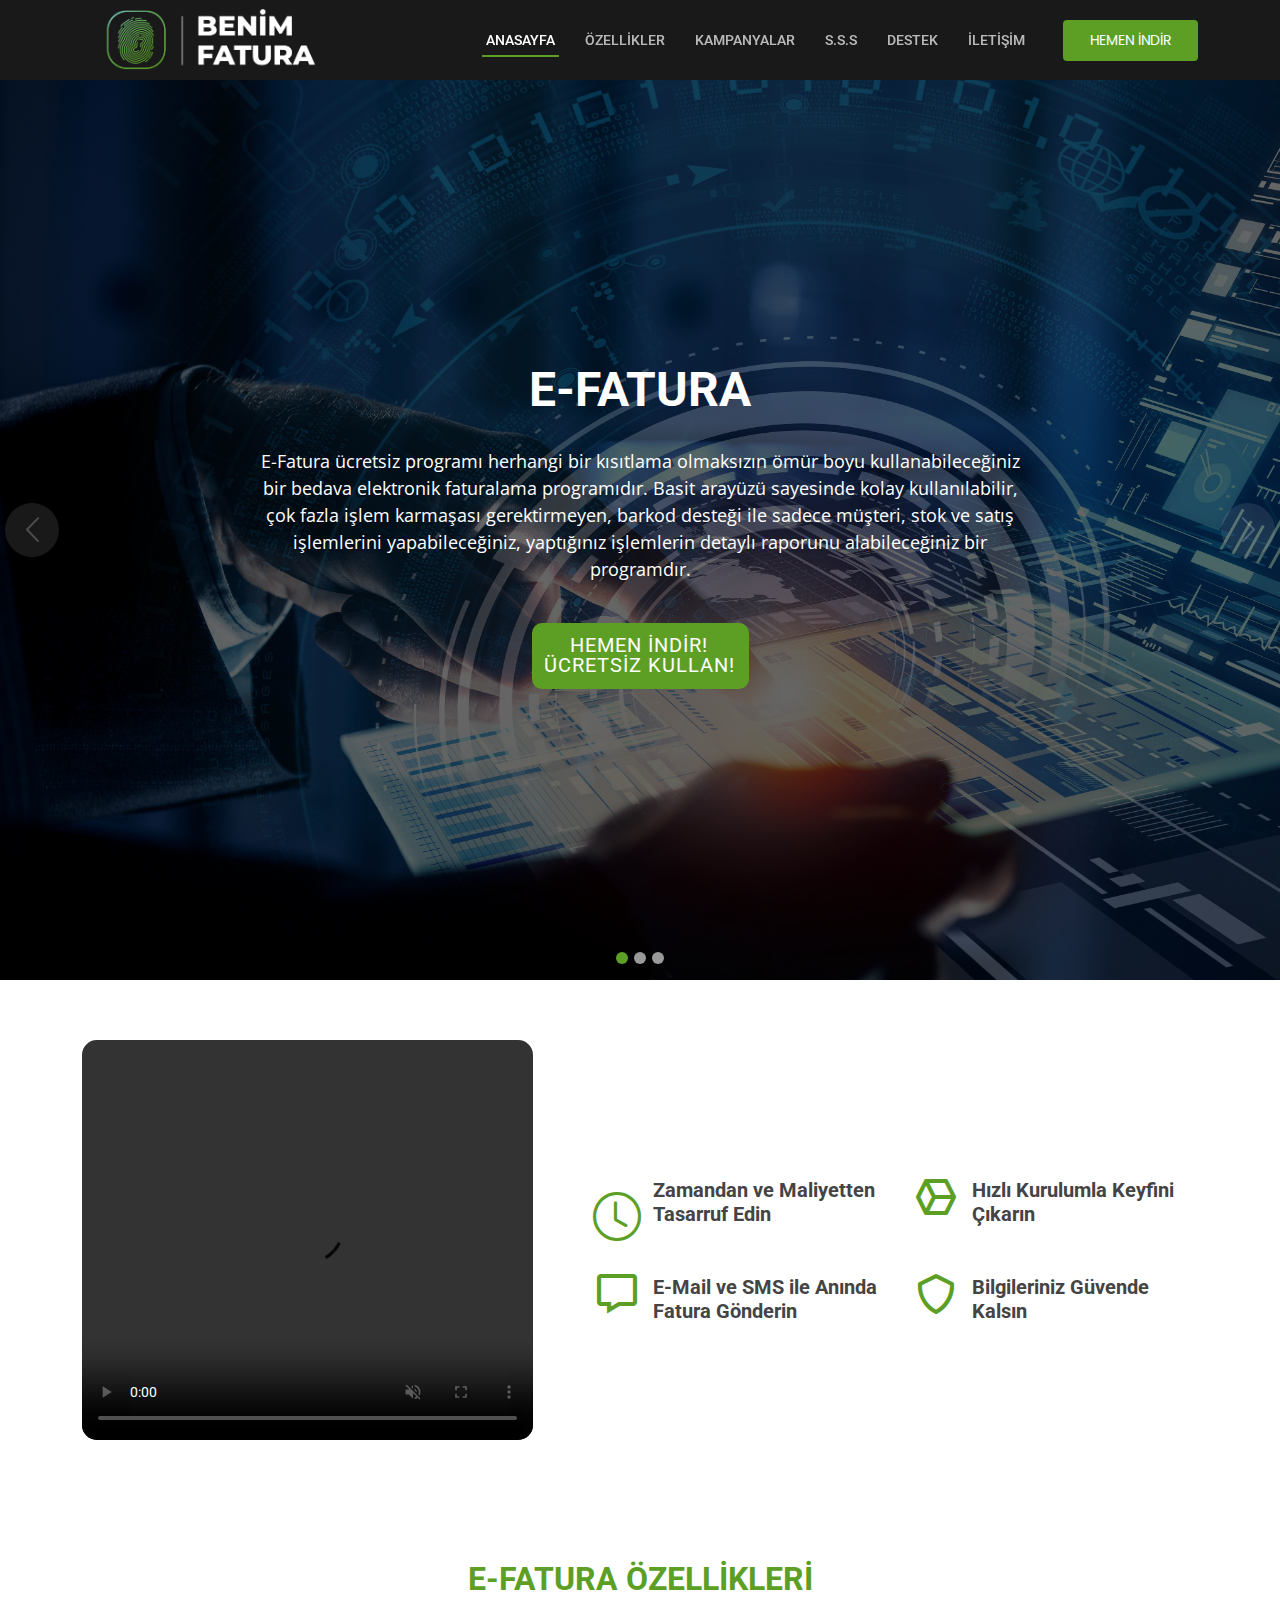
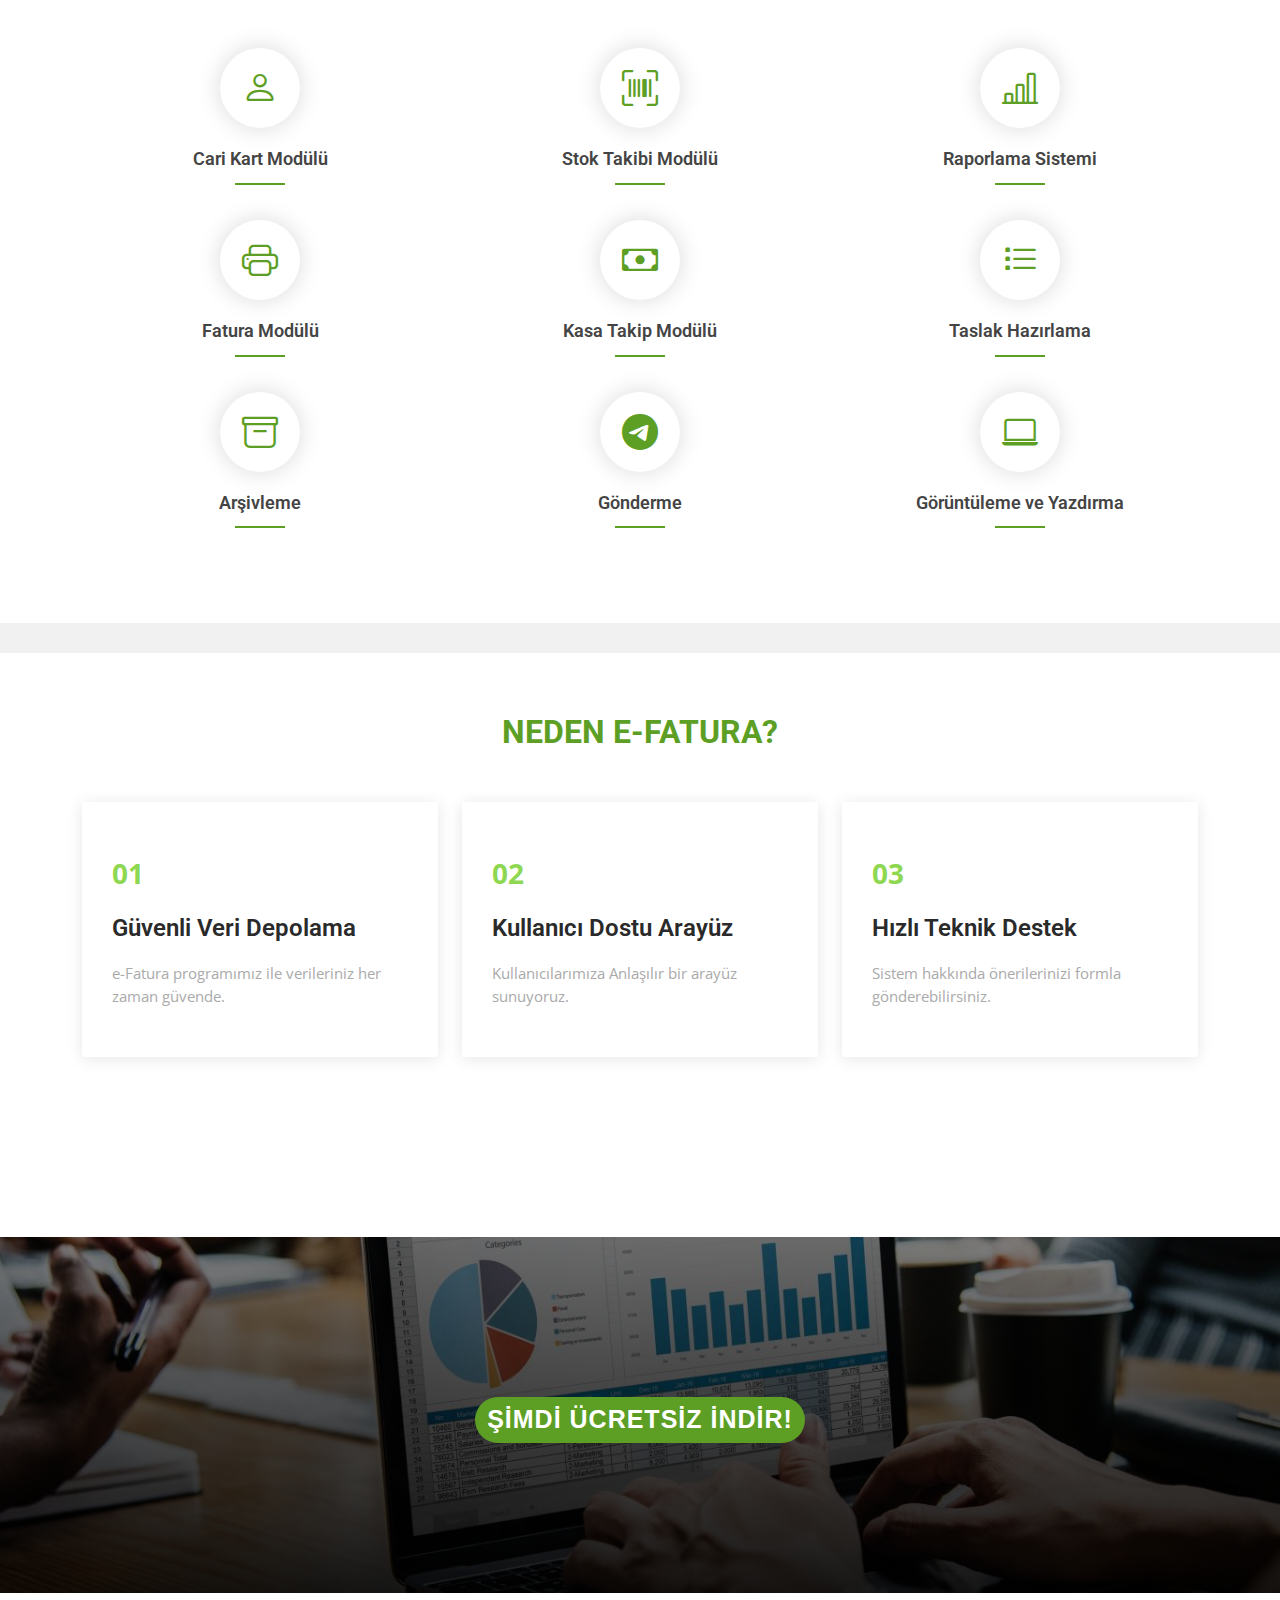
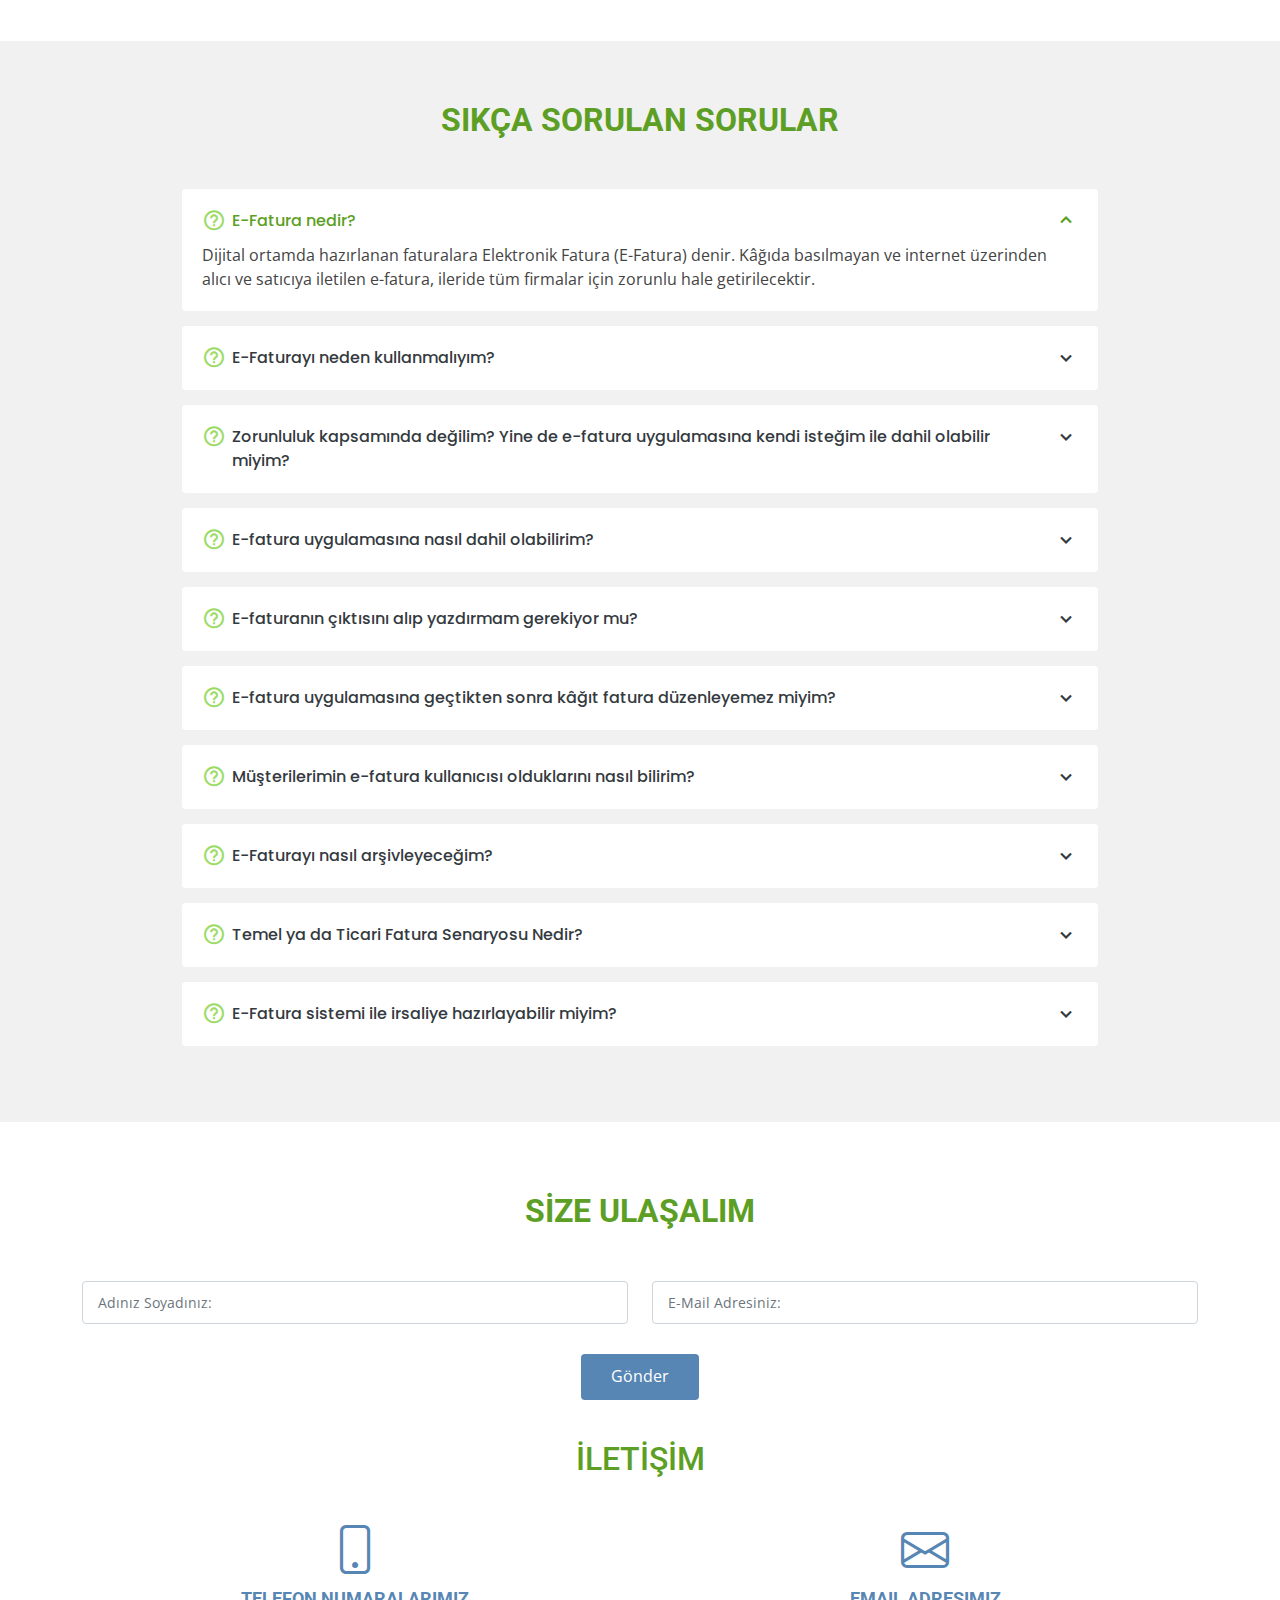
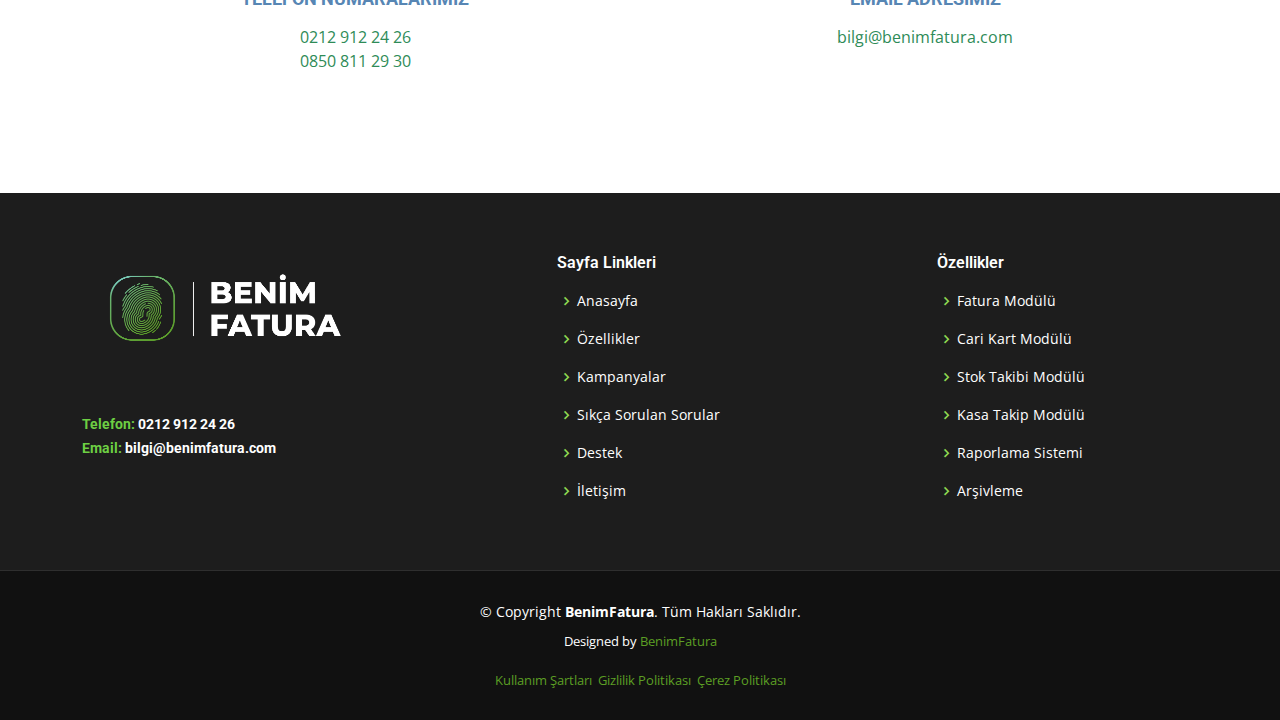
==== index.html @ 48ca240e "load" ====
﻿<!DOCTYPE html>
<html lang="en">

<head>
    <meta charset="utf-8">
    <meta content="width=device-width, initial-scale=1.0" name="viewport">

    <meta name="description" content="e-Fatura, e-Arsiv, e-İrsaliye, e-Defter ücretsiz dijital dönüşümleriyle firmalar tarafından en çok tercih edilen benimfatura.com, firmanızın finansal süreçlerinde hızlı ve güvenli bir teknoloji sunar.">

    <meta name="keywords" content="Dijital Dönüşüm,benim faturam,
          e-Fatura,e-İraliye,ücretsiz efatura,efatura başvuru,
          efatura fiyatları,efatura yazılımı,efaturaya geçiş,efatura sitesi,ücretsiz efatura,
          dijital fatura,efatura özel entegratör,efatura özel entegratör firmalar,efatura müracaat,
          efatura başvuru,ücretsiz earşiv fatura,efaturaya geçiş ücretsiz,ücretsiz earşiv fatura,ücretsiz efatura programı,
          hızlı fatura, faturam, hızlı efatura, efatura, benim fatura, benimfatura, efaturam, benimfatura.com,E-Fatura Portal,E-Fatura SORGULAMA,
          E-Fatura Nasıl kesilir,GİB e-Fatura,E-Arşiv Fatura SORGULAMA,e-serbest meslek makbuzu portal girişi,E-Fatura Başvuru,E-Fatura İptal,
          E-Arşiv Programı ücretsiz,E-Fatura görüntüleme,ücretsiz e-fatura programı indir,E-Fatura kontör yükleme,E-Fatura Kontör Fiyatları,e-fatura kontör yükleme,
          e-fatura kontör fiyatları,E-fatura kontör ne işe yarar">

    <meta name="copyright" content=""> 

    <title>E-Fatura Ücretsiz Dijital Dönüşüm & Benim Fatura </title>

    <link rel="canonical" href="http://benimfatura.com">

    <!-- Favicons -->
    <link href="assets/img/benimfatura1.png" rel="icon">
    <link href="assets/img/benimfatura1.png" rel="apple-touch-icon">

    <!-- Google Fonts -->
    <link href="https://fonts.googleapis.com/css?family=Open+Sans:300,300i,400,400i,600,600i,700,700i|Roboto:300,300i,400,400i,500,500i,600,600i,700,700i|Poppins:300,300i,400,400i,500,500i,600,600i,700,700i" rel="stylesheet">

    <!-- Vendor CSS Files -->
    <link href="assets/vendor/animate.css/animate.min.css" rel="stylesheet">
    <link href="assets/vendor/bootstrap/css/bootstrap.min.css" rel="stylesheet">
    <link href="assets/vendor/bootstrap-icons/bootstrap-icons.css" rel="stylesheet">
    <link href="assets/vendor/boxicons/css/boxicons.min.css" rel="stylesheet">
    <link href="assets/vendor/glightbox/css/glightbox.min.css" rel="stylesheet">
    <link href="assets/vendor/swiper/swiper-bundle.min.css" rel="stylesheet">

    <!-- Template Main CSS File -->
    <link href="assets/css/style.css" rel="stylesheet">
    <!-- Global site tag (gtag.js) - Google Analytics -->
    <script async src="https://www.googletagmanager.com/gtag/js?id=G-849ZVL9E4J"></script>
    <script>
        window.dataLayer = window.dataLayer || [];
        function gtag(){dataLayer.push(arguments);}
        gtag('js', new Date());

        gtag('config', 'G-849ZVL9E4J');
    </script>

</head>

<body>

    <!--Start of Tawk.to Script-->
    <script type="text/javascript">
        var Tawk_API=Tawk_API||{}, Tawk_LoadStart=new Date();
        (function(){
        var s1=document.createElement("script"),s0=document.getElementsByTagName("script")[0];
        s1.async=true;
        s1.src='https://embed.tawk.to/605c5964f7ce18270933c1b6/1f1kbqc2p';
        s1.charset='UTF-8';
        s1.setAttribute('crossorigin','*');
        s0.parentNode.insertBefore(s1,s0);
        })();
    </script>
    <!--End of Tawk.to Script-->
    <!-- ======= Header ======= -->
    <header id="header" class="fixed-top d-flex align-items-center">
        <div class="container d-flex align-items-center justify-content-between">

            <!-- <h1 class="logo"><a href="index.html">E-FATURA</a></h1>
            Uncomment below if you prefer to use an image logo-->
            <a href="index.html" class="logo"><img src="assets/img/benimfatura1.png" alt="" class="img-fluid"></a>

            <nav id="navbar" class="navbar">
                <ul>
                    <li><a class="nav-link scrollto active" href="#hero">Anasayfa</a></li>
                    <!-- <li><a class="nav-link scrollto" href="#about">e-fatura</a></li>
                    -->
                    <li><a class="nav-link scrollto" href="#services">ÖZELLİKLER</a></li>

                    <li><a class="nav-link scrollto" href="kampanya.html">KAMPANYALAR</a></li>
                    <!-- <li><a class="nav-link scrollto " href="#">Kullanıcı Yorumları</a></li>
                    -->
                    <li><a class="nav-link scrollto" href="#faq">S.S.S</a></li>
                    <!--
                    <li><a href="blog.html">Blog</a></li>

                              <li class="dropdown">
                                  <a href="#"><span>Drop Down</span> <i class="bi bi-chevron-down"></i></a>
                                  <ul>
                                      <li><a href="#">Drop Down 1</a></li>
                                      <li class="dropdown">
                                          <a href="#"><span>Deep Drop Down</span> <i class="bi bi-chevron-right"></i></a>
                                          <ul>
                                              <li><a href="#">Deep Drop Down 1</a></li>
                                              <li><a href="#">Deep Drop Down 2</a></li>
                                              <li><a href="#">Deep Drop Down 3</a></li>
                                              <li><a href="#">Deep Drop Down 4</a></li>
                                              <li><a href="#">Deep Drop Down 5</a></li>
                                          </ul>
                                      </li>
                                      <li><a href="#">Drop Down 2</a></li>
                                      <li><a href="#">Drop Down 3</a></li>
                                      <li><a href="#">Drop Down 4</a></li>
                                  </ul>
                                  -->
                    <li><a class="nav-link scrollto" href="iletisim_destek.html">DESTEK</a></li>
                    <li><a class="nav-link scrollto" href="program_iletisim.html">İLETİŞİM</a></li>

                    <li><a class="getstarted scrollto" href="#cta">Hemen İndİr</a></li>
                </ul>
                <i class="bi bi-list mobile-nav-toggle"></i>
            </nav><!-- .navbar -->

        </div>
    </header><!-- End Header -->
    <!-- ======= Hero Section ======= -->
    <section id="hero">
        <div class="hero-container">
            <div id="heroCarousel" data-bs-interval="5000" class="carousel slide carousel-fade" data-bs-ride="carousel">

                <ol class="carousel-indicators" id="hero-carousel-indicators"></ol>

                <div class="carousel-inner" role="listbox">

                    <!-- Slide 1 -->
                    <div class="carousel-item active" style="background: url(assets/img/slide/slide_3.jpg);background-size:cover;">
                        <div class="carousel-container">

                            <div class="carousel-content">

                                <h2 class="animate__animated animate__fadeInDown">E-FATURA</h2>
                                <p class="animate__animated animate__fadeInUp">E-Fatura ücretsiz programı herhangi bir kısıtlama olmaksızın ömür boyu kullanabileceğiniz bir bedava elektronik faturalama programıdır. Basit arayüzü sayesinde kolay kullanılabilir, çok fazla işlem karmaşası gerektirmeyen, barkod desteği ile sadece müşteri, stok ve satış işlemlerini yapabileceğiniz, yaptığınız işlemlerin detaylı raporunu alabileceğiniz bir programdır.</p>
                                <div>
                                    <a href="#cta" class="btn-get-started animate__animated animate__fadeInUp scrollto">HEMEN İNDİR! <br>ÜCRETSİZ KULLAN!</a>
                                </div>
                            </div>

                        </div>
                    </div>

                    <!-- Slide 2 -->

                    <div class="carousel-item" style="background: url(assets/img/slide/slide_2.jpg);background-size:cover;">
                        <div class="carousel-container">

                            <div class="carousel-content">

                                <h2 class="animate__animated animate__fadeInDown">Tamamen Ücretsiz ve Hızlı Kurulum</h2>
                                <p class="animate__animated animate__fadeInUp">Anlaşılır kolay kullanılan barkod desteği ile müşteri, stok satış ve fatura işlemlerini yapabileceğiniz, yaptığınız işlemlerin detaylı raporunu alabileceğiniz program mı arıyorsunuz? Tek yapmanız gereken programı indirmek!</p>


                                <div>

                                    <a href="#cta" class="btn-get-started animate__animated animate__fadeInUp scrollto">ŞİMDİ ÜCRETSİZ İNDİR!</a>

                                </div>
                            </div>

                        </div>
                    </div>

                    <!-- Slide 3 -->

                    <div class="carousel-item" style="background: url(assets/img/slide/Untit.jpg);background-size:cover;">
                        <div class="carousel-container">

                            <div class="carousel-content">
                                <h2 class="animate__animated animate__fadeInDown">E-Fatura ile Artık Her Şey Daha Kolay</h2>
                                <p class="animate__animated animate__fadeInUp">Hiçbir ücret, kurulum ya da personel eğitimine gerek duymadan anında E-Fatura dünyasının avantajlarıyla tanışın. Ön muhasebe işlemlerinizi sadeleştirin, kolaylaştırın ve hızlandırın.</p>
                                <div>

                                    <a href="#cta" class="btn-get-started animate__animated animate__fadeInUp scrollto">ŞİMDİ ÜCRETSİZ İNDİR!</a>

                                </div>
                            </div>
                        </div>

                    </div>

                </div>



                <a class="carousel-control-prev" href="#heroCarousel" role="button" data-bs-slide="prev">
                    <span class="carousel-control-prev-icon bi bi-chevron-left" aria-hidden="true"></span>
                </a>

                <a class="carousel-control-next" href="#heroCarousel" role="button" data-bs-slide="next">
                    <span class="carousel-control-next-icon bi bi-chevron-right" aria-hidden="true"></span>
                </a>

            </div>
        </div>

    </section><!-- End Hero -->

    <main id="main">

        <!-- ======= About Section ======= -->
        <section id="about" class="about">
            <div class="container">

                <div class="row no-gutters">
                    <div class="image col-xl-5 d-flex align-items-stretch justify-content-center justify-content-lg-start">
                        <div class="video-title" style="border-radius: 15px;">
                            <video src="assets/img/f-HD720p.mov" width="100%" height="100%" controls autoplay playsinline muted style="pointer-events:auto;border-radius: 15px;" loop></video>
                        </div>

                    </div>

                    <div class="col-xl-7 ps-0 ps-lg-5 pe-lg-1 d-flex align-items-stretch">

                        <div class="content d-flex flex-column justify-content-center">
                            <!--
                                <h3>e-Fatura Geçiş Zorunluluğu - 2023!</h3>
                                <p style="text-align:justify">
                                    Gelir İdaresi Başkanlığı tarafından yönetilen e-fatura uygulamasında amaç tek format ve standarda göre satıcı ve alıcı arasında güvenli, zaman ve maliyet tasarrufu sağlayan bir sistem oluşturmaktır. Bu nedenle Maliye Bakanlığı Gelir İdaresi Başkanlığı (GİB) tarafından, Vergi Usul Kanunu (VUK) Genel Tebliğleri ile E-fatura uygulamasına ait usul ve esas, standart ve düzenlemeler yapmıştır. E-fatura ile ilgili tebliğ ve diğer dokümanları aşağıda bulunan alandan inceleyebilirsiniz.
                                </p>
                            <br />
                                <p style="text-align:justify">
                                    e-Faturayı İşin Profesyoneline Bırakın, Siz Keyfinize Bakın
                                    Ücretsiz e-Faturaya Geçiş Uygulamamızla e-Faturaya Geçiş Yapın, Faturalarınızı Hızlı ve Kolayca Anında Gönderin.
                                    </p>-->
                            <div class="row">
                                <div class="col-md-6 icon-box">
                                    <i class="bi-clock"></i>
                                    <h4>Zamandan ve Maliyetten Tasarruf Edin</h4>
                                    <!--
                                    <p>Consequuntur sunt aut quasi enim aliquam quae harum pariatur laboris nisi ut aliquip</p>
                                    -->
                                </div>
                                <div class="col-md-6 icon-box">
                                    <i class="bx bx-cube-alt"></i>
                                    <h4>Hızlı Kurulumla Keyfini Çıkarın</h4>
                                    <!--
                                    <p>Excepteur sint occaecat cupidatat non proident, sunt in culpa qui officia deserunt</p>
                                    -->
                                </div>
                                <div class="col-md-6 icon-box">
                                    <i class="bx bx-message"></i>
                                    <h4>E-Mail ve SMS ile Anında Fatura Gönderin</h4>
                                    <!--
                                    <p>Aut suscipit aut cum nemo deleniti aut omnis. Doloribus ut maiores omnis facere</p>
                                    -->
                                </div>
                                <div class="col-md-6 icon-box">
                                    <i class="bx bx-shield"></i>
                                    <h4>Bilgileriniz Güvende Kalsın</h4>
                                    <!--
                                    <p>Expedita veritatis consequuntur nihil tempore laudantium vitae denat pacta</p>
                                    -->
                                </div>
                            </div>
                        </div><!-- End .content-->
                    </div>
                </div>

            </div>
        </section><!-- End About Section -->
        <!-- ======= Services Section ======= -->
        <section id="services" class="services">
            <div class="container">

                <div class="section-title">
                    <h2>E-FATURA ÖZELLİKLERİ</h2>
                    <!--
                       <p>e-Fatura ücretsiz programı herhangi bir kısıtlama olmaksızın ömür boyu kullanabileceğiniz bir bedava elektronik faturalama programıdır. Basit arayüzü sayesinde kolay kullanılabilir, çok fazla işlem karmaşası gerektirmeyen, barkod desteği ile sadece müşteri, stok ve satış işlemlerini yapabileceğiniz, yaptığınız işlemlerin detaylı raporunu alabileceğiniz bir programdır.</p>
                    -->
                </div>


                <div class="row">
                    <div class="col-lg-4 col-md-6 icon-box">
                        <div class="icon"><a href="#exampleModal"><i class="bi bi-person" data-bs-toggle="modal" data-bs-target="#exampleModal"></i></a></div>
                        <h4 class="title"><a href="#exampleModal" data-bs-toggle="modal" data-bs-target="#exampleModal">Cari Kart Modülü</a></h4>
                        <!-- Modal -->
                        <div class="modal fade" id="exampleModal" tabindex="-1" aria-labelledby="exampleModalLabel" aria-hidden="true">
                            <div class="modal-dialog">
                                <div class="modal-content">
                                    <div class="modal-header">
                                        <h5 class="modal-title" id="exampleModalLabel" ; style="color:#5786b4">Cari Kart Modülü</h5>
                                        <button type="button" class="btn-close" data-bs-dismiss="modal" ; style="background-color:#5786b4" aria-label="Close"></button>
                                    </div>
                                    <div class="modal-body" style="text-align:left; color:black">
                                        <span style="color:#5786b4">&#9658;</span> Cari Hesap kartı tanımlama
                                        <br />
                                        <span style="color:#5786b4">&#9658;</span> Grup tanımlama
                                        <br />
                                        <span style="color:#5786b4">&#9658;</span> Cariye Stoklu-Stoksuz Satış
                                        <br />
                                        <span style="color:#5786b4">&#9658;</span> Cariye Kasa'dan ödeme ve tahsilat Yapabilme
                                        <br />
                                        <span style="color:#5786b4">&#9658;</span> Cariyi borçlandırma ve alacaklandırma işlemleri
                                        <br />
                                        <span style="color:#5786b4">&#9658;</span> Tahsilat ve ödeme makbuzu kesme
                                        <br />
                                        <span style="color:#5786b4">&#9658;</span> Cari Hesap ekstresi
                                    </div>
                                    <div class="modal-footer">
                                        <button type="button" class="btn btn-secondary" data-bs-dismiss="modal" ; style="background-color:#5786b4">Kapat</button>
                                        <!--
                                        <button type="button" class="btn btn-primary">Save changes</button>
                                            -->
                                    </div>
                                </div>
                            </div>
                        </div>


                        <!-- <p class="description">Voluptatum deleniti atque corrupti quos dolores et quas molestias excepturi sint occaecati cupiditate non provident</p>-->
                    </div>
                    <div class="col-lg-4 col-md-6 icon-box">
                        <div class="icon"><a href="#exampleModal2"><i class="bi bi-upc-scan" data-bs-toggle="modal" data-bs-target="#exampleModal2"></i></a></div>
                        <h4 class="title"><a href="#exampleModal2" data-bs-toggle="modal" data-bs-target="#exampleModal2">Stok Takibi Modülü</a></h4>

                        <!-- Modal -->
                        <div class="modal fade" id="exampleModal2" tabindex="-1" aria-labelledby="exampleModalLabel" aria-hidden="true">
                            <div class="modal-dialog">
                                <div class="modal-content">
                                    <div class="modal-header">
                                        <h5 class="modal-title" id="exampleModalLabel" ; style="color:#5786b4">Stok Takibi Modülü</h5>
                                        <button type="button" class="btn-close" data-bs-dismiss="modal" ; style="background-color:#5786b4" aria-label="Close"></button>
                                    </div>
                                    <div class="modal-body" style="text-align:left; color:black">
                                        <span style="color:#5786b4">&#9658;</span> Stok Takibi Modülü
                                        <br />
                                        <span style="color:#5786b4">&#9658;</span> Sınısız Depo Tanımlama
                                        <br />
                                        <span style="color:#5786b4">&#9658;</span> Sınırsız Stok Kartı Tanımlama
                                        <br />
                                        <span style="color:#5786b4">&#9658;</span> Barkodsuz Ürünler için Otomatik Barkod Tanımlama
                                        <br />
                                        <span style="color:#5786b4">&#9658;</span> Gramajlı Ürünler için Otomatik Barkod Tanımlama
                                        <br />
                                        <span style="color:#5786b4">&#9658;</span> Stok Grubu ve Birimi Tanımlama
                                        <br />
                                        <span style="color:#5786b4">&#9658;</span> Stok Kartlarına Resim Yükleme
                                        <br />
                                        <span style="color:#5786b4">&#9658;</span> Toplu Stok Raporu ve Stok Hareketleri Raporunu Alabilme
                                        <br />
                                        <span style="color:#5786b4">&#9658;</span> Depo Hareketleri Raporunu Alabilme
                                        <br />
                                        <span style="color:#5786b4">&#9658;</span> Barkod Etiketi Basma (Tekli veya Toplu)
                                        <br />
                                        <span style="color:#5786b4">&#9658;</span> Depolar Arası Virman
                                    </div>
                                    <div class="modal-footer">
                                        <button type="button" class="btn btn-secondary" data-bs-dismiss="modal" ; style="background-color:#5786b4">Kapat</button>
                                        <!--
                                        <button type="button" class="btn btn-primary">Save changes</button>
                                            -->
                                    </div>
                                </div>
                            </div>
                        </div>


                        <!-- <p class="description">Voluptatum deleniti atque corrupti quos dolores et quas molestias excepturi sint occaecati cupiditate non provident</p>-->
                    </div>
                    <div class="col-lg-4 col-md-6 icon-box">
                        <div class="icon"><a href="#exampleModal3"><i class="bi bi-bar-chart-line" data-bs-toggle="modal" data-bs-target="#exampleModal3"></i></a></div>
                        <h4 class="title"><a href="#exampleModal3" data-bs-toggle="modal" data-bs-target="#exampleModal3">Raporlama Sistemi</a></h4>

                        <!-- Modal -->
                        <div class="modal fade" id="exampleModal3" tabindex="-1" aria-labelledby="exampleModalLabel" aria-hidden="true">
                            <div class="modal-dialog">
                                <div class="modal-content">
                                    <div class="modal-header">
                                        <h5 class="modal-title" id="exampleModalLabel" ; style="color:#5786b4">Raporlama Sistemi</h5>
                                        <button type="button" class="btn-close" data-bs-dismiss="modal" ; style="background-color:#5786b4" aria-label="Close"></button>
                                    </div>
                                    <div class="modal-body" style="text-align:left; color:black">
                                        <span style="color:#5786b4">&#9658;</span> Cari Kartlara Ait Hesap ekstresi
                                        <br />
                                        <span style="color:#5786b4">&#9658;</span> Toplu Cari Raporu vb.
                                        <br />
                                        <span style="color:#5786b4">&#9658;</span> Stok Depo Hareketleri
                                        <br />
                                        <span style="color:#5786b4">&#9658;</span> Stok Listeleri Raporu vb.
                                        <br />
                                        <span style="color:#5786b4">&#9658;</span> Satış Raporu ve Satış Grafiği
                                        <br />
                                        <span style="color:#5786b4">&#9658;</span> Kasa Hareketleri Raporu
                                        <br />
                                        <span style="color:#5786b4">&#9658;</span> Banka Hareketleri Raporu
                                        <br />
                                        <span style="color:#5786b4">&#9658;</span> Çek/Senet Raporu
                                        <br />
                                        <span style="color:#5786b4">&#9658;</span> Kar-Zarar Analizi
                                        <br />
                                        <span style="color:#5786b4">&#9658;</span> Gün Sonu Raporu
                                    </div>
                                    <div class="modal-footer">
                                        <button type="button" class="btn btn-secondary" data-bs-dismiss="modal" ; style="background-color:#5786b4">Kapat</button>
                                        <!--
                                        <button type="button" class="btn btn-primary">Save changes</button>
                                            -->
                                    </div>
                                </div>
                            </div>
                        </div>




                        <!-- <p class="description">Voluptatum deleniti atque corrupti quos dolores et quas molestias excepturi sint occaecati cupiditate non provident</p>-->
                    </div>
                    <div class="col-lg-4 col-md-6 icon-box">
                        <div class="icon"><a href="#exampleModal4"><i class="bi bi-printer" data-bs-toggle="modal" data-bs-target="#exampleModal4"></i></a></div>
                        <h4 class="title"><a href="#exampleModal4" data-bs-toggle="modal" data-bs-target="#exampleModal4">Fatura Modülü</a></h4>

                        <!-- Modal -->
                        <div class="modal fade" id="exampleModal4" tabindex="-1" aria-labelledby="exampleModalLabel" aria-hidden="true">
                            <div class="modal-dialog">
                                <div class="modal-content">
                                    <div class="modal-header">
                                        <h5 class="modal-title" id="exampleModalLabel" ; style="color:#5786b4">Fatura Modülü</h5>
                                        <button type="button" class="btn-close" data-bs-dismiss="modal" ; style="background-color:#5786b4" aria-label="Close"></button>
                                    </div>
                                    <div class="modal-body" style="text-align:left; color:black">
                                        <span style="color:#5786b4">&#9658;</span> Alış, Satış ve İade Faturası Düzenleme
                                        <br />
                                        <span style="color:#5786b4">&#9658;</span> Hızlı Parekende Satışı Yapabilme
                                        <br />
                                        <span style="color:#5786b4">&#9658;</span> Standart ve Gramajlı Ürün Barkod Desteği
                                        <br />
                                        <span style="color:#5786b4">&#9658;</span> İrsaliyeyi Fatura Dönüştürme
                                        <br />
                                        <span style="color:#5786b4">&#9658;</span> Fatura Makbuz Basımı
                                        <br />
                                        <span style="color:#5786b4">&#9658;</span> Detaylı Alış, Satış ve İade Faturası Raporlama
                                    </div>
                                    <div class="modal-footer">
                                        <button type="button" class="btn btn-secondary" data-bs-dismiss="modal" ; style="background-color:#5786b4">Kapat</button>
                                        <!--
                                        <button type="button" class="btn btn-primary">Save changes</button>
                                            -->
                                    </div>
                                </div>
                            </div>
                        </div>


                        <!-- <p class="description">Voluptatum deleniti atque corrupti quos dolores et quas molestias excepturi sint occaecati cupiditate non provident</p>-->
                    </div>
                    <div class="col-lg-4 col-md-6 icon-box">
                        <div class="icon"> <a href="#exampleModal5"> <i class="bi bi-cash" data-bs-toggle="modal" data-bs-target="#exampleModal5"></i></a></div>
                        <h4 class="title"><a href="#exampleModal5" data-bs-toggle="modal" data-bs-target="#exampleModal5">Kasa Takip Modülü</a></h4>

                        <!-- Modal -->
                        <div class="modal fade" id="exampleModal5" tabindex="-1" aria-labelledby="exampleModalLabel" aria-hidden="true">
                            <div class="modal-dialog">
                                <div class="modal-content">
                                    <div class="modal-header">
                                        <h5 class="modal-title" id="exampleModalLabel" ; style="color:#5786b4">Kasa Takip Modülü</h5>
                                        <button type="button" class="btn-close" data-bs-dismiss="modal" ; style="background-color:#5786b4" aria-label="Close"></button>
                                    </div>
                                    <div class="modal-body" style="text-align:left; color:black">

                                        <span style="color:#5786b4">&#9658;</span> Kasadan Ödeme ve Tahsilat İşlemleri
                                        <br />
                                        <span style="color:#5786b4">&#9658;</span> Kasadaki Kalan Bakiyeyi Görme
                                        <br />
                                        <span style="color:#5786b4">&#9658;</span> Kasa'dan Banka'ya Virman Yapabilme
                                        <br />
                                        <span style="color:#5786b4">&#9658;</span> İki Tarih Arası Detaylı Raporlama
                                    </div>
                                    <div class="modal-footer">
                                        <button type="button" class="btn btn-secondary" data-bs-dismiss="modal" ; style="background-color:#5786b4">Kapat</button>
                                        <!--
                                        <button type="button" class="btn btn-primary">Save changes</button>
                                            -->
                                    </div>
                                </div>
                            </div>
                        </div>


                        <!-- <p class="description">Voluptatum deleniti atque corrupti quos dolores et quas molestias excepturi sint occaecati cupiditate non provident</p>-->
                    </div>
                    <div class="col-lg-4 col-md-6 icon-box">
                        <div class="icon"><a href="#exampleModal6"><i class="bi bi-list-task" data-bs-toggle="modal" data-bs-target="#exampleModal6"></i></a></div>
                        <h4 class="title"><a href="#exampleModal6" data-bs-toggle="modal" data-bs-target="#exampleModal6">Taslak Hazırlama</a></h4>

                        <!-- Modal -->
                        <div class="modal fade" id="exampleModal6" tabindex="-1" aria-labelledby="exampleModalLabel" aria-hidden="true">
                            <div class="modal-dialog">
                                <div class="modal-content">
                                    <div class="modal-header">
                                        <h5 class="modal-title" id="exampleModalLabel" ; style="color:#5786b4">Taslak Hazırlama</h5>
                                        <button type="button" class="btn-close" data-bs-dismiss="modal" ; style="background-color:#5786b4" aria-label="Close"></button>
                                    </div>
                                    <div class="modal-body" style="text-align:left; color:black">

                                        <span style="color:#5786b4">&#9658;</span> Tıpkı mail'lerde olduğu gibi taslak olarak hazırlayabilirsiniz.
                                    </div>
                                    <div class="modal-footer">
                                        <button type="button" class="btn btn-secondary" data-bs-dismiss="modal" ; style="background-color:#5786b4">Kapat</button>
                                        <!--
                                        <button type="button" class="btn btn-primary">Save changes</button>
                                            -->
                                    </div>
                                </div>
                            </div>
                        </div>


                        <!-- <p class="description">Voluptatum deleniti atque corrupti quos dolores et quas molestias excepturi sint occaecati cupiditate non provident</p>-->
                    </div>
                    <div class="col-lg-4 col-md-6 icon-box">
                        <div class="icon"><a href="#exampleModal7"><i class="bi bi-archive" data-bs-toggle="modal" data-bs-target="#exampleModal7"></i></a></div>
                        <h4 class="title"><a href="#exampleModal7" data-bs-toggle="modal" data-bs-target="#exampleModal7">Arşivleme</a></h4>

                        <!-- Modal -->
                        <div class="modal fade" id="exampleModal7" tabindex="-1" aria-labelledby="exampleModalLabel" aria-hidden="true">
                            <div class="modal-dialog">
                                <div class="modal-content">
                                    <div class="modal-header">
                                        <h5 class="modal-title" id="exampleModalLabel" ; style="color:#5786b4">Arşivleme</h5>
                                        <button type="button" class="btn-close" data-bs-dismiss="modal" ; style="background-color:#5786b4" aria-label="Close"></button>
                                    </div>
                                    <div class="modal-body" style="text-align:left; color:black">

                                        <span style="color:#5786b4">&#9658;</span> Minimum 10 yıl boyunca güvenli bir şekilde arşivleyebilirsiniz.
                                    </div>
                                    <div class="modal-footer">
                                        <button type="button" class="btn btn-secondary" data-bs-dismiss="modal" ; style="background-color:#5786b4">Kapat</button>
                                        <!--
                                        <button type="button" class="btn btn-primary">Save changes</button>
                                            -->
                                    </div>
                                </div>
                            </div>
                        </div>


                        <!-- <p class="description">Voluptatum deleniti atque corrupti quos dolores et quas molestias excepturi sint occaecati cupiditate non provident</p>-->
                    </div>
                    <div class="col-lg-4 col-md-6 icon-box">
                        <div class="icon"><a href="#exampleModal8"><i class="bi bi-telegram" data-bs-toggle="modal" data-bs-target="#exampleModal8"></i></a></div>
                        <h4 class="title"><a href="#exampleModal8" data-bs-toggle="modal" data-bs-target="#exampleModal8">Gönderme</a></h4>

                        <!-- Modal -->
                        <div class="modal fade" id="exampleModal8" tabindex="-1" aria-labelledby="exampleModalLabel" aria-hidden="true">
                            <div class="modal-dialog">
                                <div class="modal-content">
                                    <div class="modal-header">
                                        <h5 class="modal-title" id="exampleModalLabel" ; style="color:#5786b4">Gönderme</h5>
                                        <button type="button" class="btn-close" data-bs-dismiss="modal" ; style="background-color:#5786b4" aria-label="Close"></button>
                                    </div>
                                    <div class="modal-body" style="text-align:left; color:black">

                                        <span style="color:#5786b4">&#9658;</span> Fatura işlemlerinizi mail alma ve gönderme kolaylığında gerçekleştirebilirsiniz.
                                    </div>
                                    <div class="modal-footer">
                                        <button type="button" class="btn btn-secondary" data-bs-dismiss="modal" ; style="background-color:#5786b4">Kapat</button>
                                        <!--
                                        <button type="button" class="btn btn-primary">Save changes</button>
                                            -->
                                    </div>
                                </div>
                            </div>
                        </div>




                        <!-- <p class="description">Voluptatum deleniti atque corrupti quos dolores et quas molestias excepturi sint occaecati cupiditate non provident</p>-->
                    </div>
                    <div class="col-lg-4 col-md-6 icon-box">
                        <div class="icon"><a href="#exampleModal9"><i class="bi bi-laptop" data-bs-toggle="modal" data-bs-target="#exampleModal9"></i></a></div>
                        <h4 class="title"><a href="#exampleModal9" data-bs-toggle="modal" data-bs-target="#exampleModal9">Görüntüleme ve Yazdırma</a></h4>

                        <!-- Modal -->
                        <div class="modal fade" id="exampleModal9" tabindex="-1" aria-labelledby="exampleModalLabel" aria-hidden="true">
                            <div class="modal-dialog">
                                <div class="modal-content">
                                    <div class="modal-header">
                                        <h5 class="modal-title" id="exampleModalLabel" ; style="color:#5786b4">Görüntüleme ve Yazdırma</h5>
                                        <button type="button" class="btn-close" data-bs-dismiss="modal" ; style="background-color:#5786b4" aria-label="Close"></button>
                                    </div>
                                    <div class="modal-body" style="text-align:left; color:black">

                                        <span style="color:#5786b4">&#9658;</span> Zaman ve mekan sınırı olmadan, toplu olarak görüntüleyebilir ve yazdırabilirsiniz.

                                    </div>
                                    <div class="modal-footer">
                                        <button type="button" class="btn btn-secondary" data-bs-dismiss="modal" ; style="background-color:#5786b4">Kapat</button>
                                        <!--
                                        <button type="button" class="btn btn-primary">Save changes</button>
                                            -->
                                    </div>
                                </div>
                            </div>
                        </div>


                        <!-- <p class="description">Voluptatum deleniti atque corrupti quos dolores et quas molestias excepturi sint occaecati cupiditate non provident</p>-->
                    </div>

                </div>
            </div>


            <!-- <p class="description">Voluptatum deleniti atque corrupti quos dolores et quas molestias excepturi sint occaecati cupiditate non provident</p>-->
            <!--
            </div>

                              <!--


                            <button type="button" class="btn btn-primary">Save changes</button>
                                -->
            <!-- <p class="description">Voluptatum deleniti atque corrupti quos dolores et quas molestias excepturi sint occaecati cupiditate non provident</p>-->

        </section><!-- End Services Section -->
        <!-- ======= Clients Section ======= -->
        <section id="clients" class="clients section-bg">
            <div class="container">

                <div class="row">
                    <!--
                    <div class="col-lg-2 col-md-4 col-6 d-flex align-items-center justify-content-center">
                      <img src="assets/img/clients/client-1.png" class="img-fluid" alt="">
                    </div>

                    <div class="col-lg-2 col-md-4 col-6 d-flex align-items-center justify-content-center">
                      <img src="assets/img/clients/client-2.png" class="img-fluid" alt="">
                    </div>

                    <div class="col-lg-2 col-md-4 col-6 d-flex align-items-center justify-content-center">
                      <img src="assets/img/clients/client-3.png" class="img-fluid" alt="">
                    </div>

                    <div class="col-lg-2 col-md-4 col-6 d-flex align-items-center justify-content-center">
                      <img src="assets/img/clients/client-4.png" class="img-fluid" alt="">
                    </div>

                    <div class="col-lg-2 col-md-4 col-6 d-flex align-items-center justify-content-center">
                      <img src="assets/img/clients/client-5.png" class="img-fluid" alt="">
                    </div>

                    <div class="col-lg-2 col-md-4 col-6 d-flex align-items-center justify-content-center">
                      <img src="assets/img/clients/client-6.png" class="img-fluid" alt="">
                    </div>
                          -->
                </div>

            </div>
        </section><!-- End Clients Section -->
        <!-- ======= Why Us Section ======= -->
        <section id="why-us" class="why-us">
            <div class="container">

                <div class="section-title">
                    <h2>Neden E-Fatura?</h2>
                    <!--<p>Magnam dolores commodi suscipit. Necessitatibus eius consequatur ex aliquid fuga eum quidem. Sit sint consectetur velit. Quisquam quos quisquam cupiditate. Et nemo qui impedit suscipit alias ea. Quia fugiat sit in iste officiis commodi quidem hic quas.</p>
                    -->
                </div>

                <div class="row">

                    <div class="col-lg-4">
                        <div class="box">
                            <span>01</span>
                            <h4>Güvenli Veri Depolama</h4>
                            <p>e-Fatura programımız ile verileriniz her zaman güvende.</p>
                        </div>
                    </div>

                    <div class="col-lg-4 mt-4 mt-lg-0">
                        <div class="box">
                            <span>02</span>
                            <h4>Kullanıcı Dostu Arayüz</h4>
                            <p>Kullanıcılarımıza Anlaşılır bir arayüz sunuyoruz.</p>
                        </div>
                    </div>

                    <div class="col-lg-4 mt-4 mt-lg-0">
                        <div class="box">
                            <span>03</span>
                            <h4>Hızlı Teknik Destek</h4>
                            <p>Sistem hakkında önerilerinizi formla gönderebilirsiniz.</p>
                        </div>
                    </div>



                    <!-- ======= Counts Section ======= -->
                    <!--
                    <section id="counts" class="counts">
                        <div class="container">
                            <!--
                          <div class="section-title">
                              <h2>Sayılarla e-Fatura HİZMETİMİZ</h2>
                          </div>
                          -->
                    <!--
                            <div class="row no-gutters">

                                <div class="col-lg-4 col-md-6 d-md-flex align-items-md-stretch">
                                    <div class="count-box">
                                        <i class="bi bi-emoji-smile"></i>
                                        <span data-purecounter-start="0" data-purecounter-end="912" data-purecounter-duration="1" class="purecounter"></span>
                                        <p><strong>Memnun Müşterilerimiz</strong></p>
                                    </div>
                                </div>

                                <div class="col-lg-4 col-md-6 d-md-flex align-items-md-stretch">
                                    <div class="count-box">
                                        <i class="bi bi-journal-richtext"></i>
                                        <span data-purecounter-start="0" data-purecounter-end="24" data-purecounter-duration="1" class="purecounter"></span>
                                        <p><strong>Projelerimiz</strong></p>
                                    </div>
                                </div>

                                <div class="col-lg-4 col-md-6 d-md-flex align-items-md-stretch">
                                    <div class="count-box">
                                        <i class="bi bi-headset"></i>
                                        <span data-purecounter-start="0" data-purecounter-end="26" data-purecounter-duration="1" class="purecounter"></span>
                                        <p><strong>7/24 Destek</strong></p>
                                    </div>
                                </div>

                                <!--
                              <div class="col-lg-3 col-md-6 d-md-flex align-items-md-stretch">
                                  <div class="count-box">
                                      <i class="bi bi-people"></i>
                                      <span data-purecounter-start="0" data-purecounter-end="15" data-purecounter-duration="1" class="purecounter"></span>
                                      <p><strong>Çalışan Sayımız</strong></p>
                                  </div>
                              </div>

                            </div>



                        </div>
                    </section>-->
                    <!-- End Counts Section -->


                </div>

            </div>
        </section>

        <br />
        <br />
        <br />
        <br />
        <br />
        <!-- End Why Us Section -->
        <!-- ======= Portfolio Section ======= -->
        <!--
        <section id="portfolio" class="portfolio">
            <div class="container">

                <div class="section-title">
                    <h2>Portfolio</h2>
                    <p>Magnam dolores commodi suscipit. Necessitatibus eius consequatur ex aliquid fuga eum quidem. Sit sint consectetur velit. Quisquam quos quisquam cupiditate. Et nemo qui impedit suscipit alias ea. Quia fugiat sit in iste officiis commodi quidem hic quas.</p>
                </div>

                <div class="row">
                    <div class="col-lg-12 d-flex justify-content-center">
                        <ul id="portfolio-flters">
                            <li data-filter="*" class="filter-active">All</li>
                            <li data-filter=".filter-app">App</li>
                            <li data-filter=".filter-card">Card</li>
                            <li data-filter=".filter-web">Web</li>
                        </ul>
                    </div>
                </div>

                <div class="row portfolio-container">

                    <div class="col-lg-4 col-md-6 portfolio-item filter-app">
                        <div class="portfolio-wrap">
                            <img src="assets/img/portfolio/portfolio-1.jpg" class="img-fluid" alt="">
                            <div class="portfolio-info">
                                <h4>App 1</h4>
                                <p>App</p>
                                <div class="portfolio-links">
                                    <a href="assets/img/portfolio/portfolio-1.jpg" data-gallery="portfolioGallery" class="portfolio-lightbox" title="App 1"><i class="bx bx-plus"></i></a>
                                    <a href="portfolio-details.html" title="More Details"><i class="bx bx-link"></i></a>
                                </div>
                            </div>
                        </div>
                    </div>

                    <div class="col-lg-4 col-md-6 portfolio-item filter-web">
                        <div class="portfolio-wrap">
                            <img src="assets/img/portfolio/portfolio-2.jpg" class="img-fluid" alt="">
                            <div class="portfolio-info">
                                <h4>Web 3</h4>
                                <p>Web</p>
                                <div class="portfolio-links">
                                    <a href="assets/img/portfolio/portfolio-2.jpg" data-gallery="portfolioGallery" class="portfolio-lightbox" title="Web 3"><i class="bx bx-plus"></i></a>
                                    <a href="portfolio-details.html" title="More Details"><i class="bx bx-link"></i></a>
                                </div>
                            </div>
                        </div>
                    </div>

                    <div class="col-lg-4 col-md-6 portfolio-item filter-app">
                        <div class="portfolio-wrap">
                            <img src="assets/img/portfolio/portfolio-3.jpg" class="img-fluid" alt="">
                            <div class="portfolio-info">
                                <h4>App 2</h4>
                                <p>App</p>
                                <div class="portfolio-links">
                                    <a href="assets/img/portfolio/portfolio-3.jpg" data-gallery="portfolioGallery" class="portfolio-lightbox" title="App 2"><i class="bx bx-plus"></i></a>
                                    <a href="portfolio-details.html" title="More Details"><i class="bx bx-link"></i></a>
                                </div>
                            </div>
                        </div>
                    </div>

                    <div class="col-lg-4 col-md-6 portfolio-item filter-card">
                        <div class="portfolio-wrap">
                            <img src="assets/img/portfolio/portfolio-4.jpg" class="img-fluid" alt="">
                            <div class="portfolio-info">
                                <h4>Card 2</h4>
                                <p>Card</p>
                                <div class="portfolio-links">
                                    <a href="assets/img/portfolio/portfolio-4.jpg" data-gallery="portfolioGallery" class="portfolio-lightbox" title="Card 2"><i class="bx bx-plus"></i></a>
                                    <a href="portfolio-details.html" title="More Details"><i class="bx bx-link"></i></a>
                                </div>
                            </div>
                        </div>
                    </div>

                    <div class="col-lg-4 col-md-6 portfolio-item filter-web">
                        <div class="portfolio-wrap">
                            <img src="assets/img/portfolio/portfolio-5.jpg" class="img-fluid" alt="">
                            <div class="portfolio-info">
                                <h4>Web 2</h4>
                                <p>Web</p>
                                <div class="portfolio-links">
                                    <a href="assets/img/portfolio/portfolio-5.jpg" data-gallery="portfolioGallery" class="portfolio-lightbox" title="Web 2"><i class="bx bx-plus"></i></a>
                                    <a href="portfolio-details.html" title="More Details"><i class="bx bx-link"></i></a>
                                </div>
                            </div>
                        </div>
                    </div>

                    <div class="col-lg-4 col-md-6 portfolio-item filter-app">
                        <div class="portfolio-wrap">
                            <img src="assets/img/portfolio/portfolio-6.jpg" class="img-fluid" alt="">
                            <div class="portfolio-info">
                                <h4>App 3</h4>
                                <p>App</p>
                                <div class="portfolio-links">
                                    <a href="assets/img/portfolio/portfolio-6.jpg" data-gallery="portfolioGallery" class="portfolio-lightbox" title="App 3"><i class="bx bx-plus"></i></a>
                                    <a href="portfolio-details.html" title="More Details"><i class="bx bx-link"></i></a>
                                </div>
                            </div>
                        </div>
                    </div>

                    <div class="col-lg-4 col-md-6 portfolio-item filter-card">
                        <div class="portfolio-wrap">
                            <img src="assets/img/portfolio/portfolio-7.jpg" class="img-fluid" alt="">
                            <div class="portfolio-info">
                                <h4>Card 1</h4>
                                <p>Card</p>
                                <div class="portfolio-links">
                                    <a href="assets/img/portfolio/portfolio-7.jpg" data-gallery="portfolioGallery" class="portfolio-lightbox" title="Card 1"><i class="bx bx-plus"></i></a>
                                    <a href="portfolio-details.html" title="More Details"><i class="bx bx-link"></i></a>
                                </div>
                            </div>
                        </div>
                    </div>

                    <div class="col-lg-4 col-md-6 portfolio-item filter-card">
                        <div class="portfolio-wrap">
                            <img src="assets/img/portfolio/portfolio-8.jpg" class="img-fluid" alt="">
                            <div class="portfolio-info">
                                <h4>Card 3</h4>
                                <p>Card</p>
                                <div class="portfolio-links">
                                    <a href="assets/img/portfolio/portfolio-8.jpg" data-gallery="portfolioGallery" class="portfolio-lightbox" title="Card 3"><i class="bx bx-plus"></i></a>
                                    <a href="portfolio-details.html" title="More Details"><i class="bx bx-link"></i></a>
                                </div>
                            </div>
                        </div>
                    </div>

                    <div class="col-lg-4 col-md-6 portfolio-item filter-web">
                        <div class="portfolio-wrap">
                            <img src="assets/img/portfolio/portfolio-9.jpg" class="img-fluid" alt="">
                            <div class="portfolio-info">
                                <h4>Web 3</h4>
                                <p>Web</p>
                                <div class="portfolio-links">
                                    <a href="assets/img/portfolio/portfolio-9.jpg" data-gallery="portfolioGallery" class="portfolio-lightbox" title="Web 3"><i class="bx bx-plus"></i></a>
                                    <a href="portfolio-details.html" title="More Details"><i class="bx bx-link"></i></a>
                                </div>
                            </div>
                        </div>
                    </div>

                </div>

            </div>
        </section>
          -->
        <!-- End Portfolio Section -->
        <!-- ======= Team Section ======= -->
        <!--
        <section id="team" class="team">
            <div class="container">

                <div class="section-title">
                    <h2>Team</h2>
                    <p>Magnam dolores commodi suscipit. Necessitatibus eius consequatur ex aliquid fuga eum quidem. Sit sint consectetur velit. Quisquam quos quisquam cupiditate. Et nemo qui impedit suscipit alias ea. Quia fugiat sit in iste officiis commodi quidem hic quas.</p>
                </div>

                <div class="row">

                    <div class="col-xl-3 col-lg-4 col-md-6">
                        <div class="member">
                            <img src="assets/img/team/team-1.jpg" class="img-fluid" alt="">
                            <div class="member-info">
                                <div class="member-info-content">
                                    <h4>Walter White</h4>
                                    <span>Chief Executive Officer</span>
                                    <div class="social">
                                        <a href=""><i class="bi bi-twitter"></i></a>
                                        <a href=""><i class="bi bi-facebook"></i></a>
                                        <a href=""><i class="bi bi-instagram"></i></a>
                                        <a href=""><i class="bi bi-linkedin"></i></a>
                                    </div>
                                </div>
                            </div>
                        </div>
                    </div>

                    <div class="col-xl-3 col-lg-4 col-md-6" data-wow-delay="0.1s">
                        <div class="member">
                            <img src="assets/img/team/team-2.jpg" class="img-fluid" alt="">
                            <div class="member-info">
                                <div class="member-info-content">
                                    <h4>Sarah Jhonson</h4>
                                    <span>Product Manager</span>
                                    <div class="social">
                                        <a href=""><i class="bi bi-twitter"></i></a>
                                        <a href=""><i class="bi bi-facebook"></i></a>
                                        <a href=""><i class="bi bi-instagram"></i></a>
                                        <a href=""><i class="bi bi-linkedin"></i></a>
                                    </div>
                                </div>
                            </div>
                        </div>
                    </div>

                    <div class="col-xl-3 col-lg-4 col-md-6" data-wow-delay="0.2s">
                        <div class="member">
                            <img src="assets/img/team/team-3.jpg" class="img-fluid" alt="">
                            <div class="member-info">
                                <div class="member-info-content">
                                    <h4>William Anderson</h4>
                                    <span>CTO</span>
                                    <div class="social">
                                        <a href=""><i class="bi bi-twitter"></i></a>
                                        <a href=""><i class="bi bi-facebook"></i></a>
                                        <a href=""><i class="bi bi-instagram"></i></a>
                                        <a href=""><i class="bi bi-linkedin"></i></a>
                                    </div>
                                </div>
                            </div>
                        </div>
                    </div>

                    <div class="col-xl-3 col-lg-4 col-md-6" data-wow-delay="0.3s">
                        <div class="member">
                            <img src="assets/img/team/team-4.jpg" class="img-fluid" alt="">
                            <div class="member-info">
                                <div class="member-info-content">
                                    <h4>Amanda Jepson</h4>
                                    <span>Accountant</span>
                                    <div class="social">
                                        <a href=""><i class="bi bi-twitter"></i></a>
                                        <a href=""><i class="bi bi-facebook"></i></a>
                                        <a href=""><i class="bi bi-instagram"></i></a>
                                        <a href=""><i class="bi bi-linkedin"></i></a>
                                    </div>
                                </div>
                            </div>
                        </div>
                    </div>

                </div>

            </div>
        </section>
          -->
        <!-- End Team Section -->
        <!-- ======= Pricing Section =======
        <section id="pricing" class="pricing">
            <div class="container">

                <div class="section-title">
                    <h2>Pricing</h2>
                    <p>Magnam dolores commodi suscipit. Necessitatibus eius consequatur ex aliquid fuga eum quidem. Sit sint consectetur velit. Quisquam quos quisquam cupiditate. Et nemo qui impedit suscipit alias ea. Quia fugiat sit in iste officiis commodi quidem hic quas.</p>
                </div>

                <div class="row">

                    <div class="col-lg-4 col-md-6">
                        <div class="box">
                            <h3>Free</h3>
                            <h4><sup>$</sup>0<span> / month</span></h4>
                            <ul>
                                <li>Aida dere</li>
                                <li>Nec feugiat nisl</li>
                                <li>Nulla at volutpat dola</li>
                                <li class="na">Pharetra massa</li>
                                <li class="na">Massa ultricies mi</li>
                            </ul>
                            <div class="btn-wrap">
                                <a href="#" class="btn-buy">Buy Now</a>
                            </div>
                        </div>
                    </div>

                    <div class="col-lg-4 col-md-6 mt-4 mt-md-0">
                        <div class="box recommended">
                            <h3>Business</h3>
                            <h4><sup>$</sup>19<span> / month</span></h4>
                            <ul>
                                <li>Aida dere</li>
                                <li>Nec feugiat nisl</li>
                                <li>Nulla at volutpat dola</li>
                                <li>Pharetra massa</li>
                                <li class="na">Massa ultricies mi</li>
                            </ul>
                            <div class="btn-wrap">
                                <a href="#" class="btn-buy">Buy Now</a>
                            </div>
                        </div>
                    </div>

                    <div class="col-lg-4 col-md-6 mt-4 mt-lg-0">
                        <div class="box">
                            <h3>Developer</h3>
                            <h4><sup>$</sup>29<span> / month</span></h4>
                            <ul>
                                <li>Aida dere</li>
                                <li>Nec feugiat nisl</li>
                                <li>Nulla at volutpat dola</li>
                                <li>Pharetra massa</li>
                                <li>Massa ultricies mi</li>
                            </ul>
                            <div class="btn-wrap">
                                <a href="#" class="btn-buy">Buy Now</a>
                            </div>
                        </div>
                    </div>

                </div>

            </div>
        </section>
        -->
        <!-- End Pricing Section -->
        <!-- ======= Cta Section ======= -->
        <section id="cta" class="cta">
            <div class="container" data-aos="zoom-in">

                <div class="text-center">
                    <!--  <h3>Şimdi Ücretsiz İndir</h3>
                     <p> e-Fatura ücretsiz programı herhangi bir kısıtlama olmaksızın ömür boyu kullanabileceğiniz bir bedava elektronik faturalama programıdır.</p>
                    -->
                    <!--<p>FATURANI DİJİTALE TAŞIMAK İÇİN </p>-->
                    <a class="cta-btn" href="#">ŞİMDİ ÜCRETSİZ İNDİR!</a>
                </div>

            </div>
        </section><!-- End Cta Section -->
        <br />
        <br />
        <!-- ======= Frequently Asked Questions Section ======= -->
        <section id="faq" class="faq section-bg">
            <div class="container">

                <div class="section-title">
                    <h2>Sıkça Sorulan Sorular</h2>
                    <!-- <p>Magnam dolores commodi suscipit. Necessitatibus eius consequatur ex aliquid fuga eum quidem. Sit sint consectetur velit. Quisquam quos quisquam cupiditate. Et nemo qui impedit suscipit alias ea. Quia fugiat sit in iste officiis commodi quidem hic quas.</p>
                    -->
                </div>

                <div class="faq-list">
                    <ul>
                        <li data-aos="fade-up">
                            <i class="bx bx-help-circle icon-help"></i> <a data-bs-toggle="collapse" class="collapse" data-bs-target="#faq-list-1">E-Fatura nedir? <i class="bx bx-chevron-down icon-show"></i><i class="bx bx-chevron-up icon-close"></i></a>
                            <div id="faq-list-1" class="collapse show" data-bs-parent=".faq-list">
                                <p>
                                    Dijital ortamda hazırlanan faturalara Elektronik Fatura (E-Fatura) denir. Kâğıda basılmayan ve internet üzerinden alıcı ve satıcıya iletilen e-fatura, ileride tüm firmalar için zorunlu hale getirilecektir.
                                </p>
                            </div>
                        </li>

                        <li data-aos="fade-up" data-aos-delay="100">
                            <i class="bx bx-help-circle icon-help"></i> <a data-bs-toggle="collapse" data-bs-target="#faq-list-2" class="collapsed">E-Faturayı neden kullanmalıyım? <i class="bx bx-chevron-down icon-show"></i><i class="bx bx-chevron-up icon-close"></i></a>
                            <div id="faq-list-2" class="collapse" data-bs-parent=".faq-list">
                                <p>
                                    E-fatura kullanımında girilen faturalar anında dijital ortama kayıt edildiğinden müşteriler ve satıcılarla mutabakat yapmanız kolaylaşır. Fatura saklama iş yükü ve maliyetinden kurtulursunuz. Bilsoft E-Fatura aracılığıyla güvenli bir şekilde fatura gönderip alarak fatura bilgilerine sistem sorgusuyla anında erişerek faturaya ilişkin bilgilerin anında kontrolünü sağlayabilirsiniz.
                                </p>
                            </div>
                        </li>

                        <li data-aos="fade-up" data-aos-delay="200">
                            <i class="bx bx-help-circle icon-help"></i> <a data-bs-toggle="collapse" data-bs-target="#faq-list-3" class="collapsed">
                                Zorunluluk kapsamında değilim? Yine de e-fatura uygulamasına kendi isteğim ile dahil olabilir miyim?
                                <i class="bx bx-chevron-down icon-show"></i><i class="bx bx-chevron-up icon-close"></i>
                            </a>
                            <div id="faq-list-3" class="collapse" data-bs-parent=".faq-list">
                                <p>
                                    Evet. İsteğe bağlı olarak e-fatura uygulamasına dahil olmak mümkündür.
                                </p>
                            </div>
                        </li>

                        <li data-aos="fade-up" data-aos-delay="300">
                            <i class="bx bx-help-circle icon-help"></i> <a data-bs-toggle="collapse" data-bs-target="#faq-list-4" class="collapsed">E-fatura uygulamasına nasıl dahil olabilirim? <i class="bx bx-chevron-down icon-show"></i><i class="bx bx-chevron-up icon-close"></i></a>
                            <div id="faq-list-4" class="collapse" data-bs-parent=".faq-list">
                                <p>
                                    GİB’e e-fatura başvurunuzu yapıp, mali mührünüzü almanız gerekir.
                                </p>
                            </div>
                        </li>

                        <li data-aos="fade-up" data-aos-delay="400">
                            <i class="bx bx-help-circle icon-help"></i> <a data-bs-toggle="collapse" data-bs-target="#faq-list-5" class="collapsed"> E-faturanın çıktısını alıp yazdırmam gerekiyor mu? <i class="bx bx-chevron-down icon-show"></i><i class="bx bx-chevron-up icon-close"></i></a>
                            <div id="faq-list-5" class="collapse" data-bs-parent=".faq-list">
                                <p>
                                    Hayır böyle bir zorunluluk yoktur. Müşterilerinize faturanızı elektronik ortamda iletirsiniz. Süreç tamamen dijital ortamda gerçekleşir.
                                </p>
                            </div>
                        </li>


                        <li data-aos="fade-up" data-aos-delay="400">
                            <i class="bx bx-help-circle icon-help"></i> <a data-bs-toggle="collapse" data-bs-target="#faq-list-6" class="collapsed"> E-fatura uygulamasına geçtikten sonra kâğıt fatura düzenleyemez miyim? <i class="bx bx-chevron-down icon-show"></i><i class="bx bx-chevron-up icon-close"></i></a>
                            <div id="faq-list-6" class="collapse" data-bs-parent=".faq-list">
                                <p>
                                    E-fatura uygulamasına geçtikten sonra sisteme dahil olan firmalara e-fatura, dahil olmayan firmalara ise kağıt fatura göndermeniz gerekmektedir. Bu nedenle fatura alıcısının sisteme dahil olup olmadığının kontrolü fatura oluşturulmadan önce mükellef tarafından yapılmalıdır.
                                </p>
                            </div>
                        </li>
                        <li data-aos="fade-up" data-aos-delay="400">
                            <i class="bx bx-help-circle icon-help"></i> <a data-bs-toggle="collapse" data-bs-target="#faq-list-7" class="collapsed"> Müşterilerimin e-fatura kullanıcısı olduklarını nasıl bilirim? <i class="bx bx-chevron-down icon-show"></i><i class="bx bx-chevron-up icon-close"></i></a>
                            <div id="faq-list-7" class="collapse" data-bs-parent=".faq-list">
                                <p>
                                    Programın satış ekranında müşterinin vergi numarası yazıldığında, fatura alıcısının sisteme dahil olup olmadığını otomatik olarak kontrol etmektedir. Bir diğer kontrol edebileceğini yer ise E-Fatura resmi sitesinde yer alan liste düzenli olarak güncellenmektedir.
                                </p>
                            </div>
                        </li>
                        <li data-aos="fade-up" data-aos-delay="400">
                            <i class="bx bx-help-circle icon-help"></i> <a data-bs-toggle="collapse" data-bs-target="#faq-list-8" class="collapsed">E-Faturayı nasıl arşivleyeceğim? <i class="bx bx-chevron-down icon-show"></i><i class="bx bx-chevron-up icon-close"></i></a>
                            <div id="faq-list-8" class="collapse" data-bs-parent=".faq-list">
                                <p>
                                    E-Faturaların çıktısının alınıp saklanması gibi bir yasal zorunluluğunuz bulunmamaktadır. Faturalar tamamen elektronik ortamda arşivlenir. Yine de dileyen kullanıcılar çıktılarını saklayabilir.
                                </p>
                            </div>
                        </li>
                        <li data-aos="fade-up" data-aos-delay="400">
                            <i class="bx bx-help-circle icon-help"></i> <a data-bs-toggle="collapse" data-bs-target="#faq-list-9" class="collapsed">
                                Temel ya da Ticari Fatura Senaryosu Nedir?
                                <i class="bx bx-chevron-down icon-show"></i><i class="bx bx-chevron-up icon-close"></i>
                            </a>
                            <div id="faq-list-9" class="collapse" data-bs-parent=".faq-list">
                                <p>
                                    E-fatura sistemine geçtikten sonra, e-fatura ile çalışacağınız müşteri ya da tedarikçilerle temel ya da ticari fatura senaryolarından birini seçmeniz gerekiyor. Ticari Fatura Senaryosu’nda müşterinizin 7 gün içinde kabul ya da ret vermesi gerekir. Eğer vermezse faturayı kabul etmiş sayılır. Temel faturada bu şekilde bir onay süreci bulunmamaktadır.
                                </p>
                            </div>
                        </li>
                        <li data-aos="fade-up" data-aos-delay="400">
                            <i class="bx bx-help-circle icon-help"></i> <a data-bs-toggle="collapse" data-bs-target="#faq-list-10" class="collapsed">E-Fatura sistemi ile irsaliye hazırlayabilir miyim? <i class="bx bx-chevron-down icon-show"></i><i class="bx bx-chevron-up icon-close"></i></a>
                            <div id="faq-list-10" class="collapse" data-bs-parent=".faq-list">
                                <p>
                                    Evet. Bunu yapabilmek için e-faturanın malın teslim edileceği tarihte düzenlenmiş olması gerekir. Gönderdiğiniz e-faturada düzenleme tarihi yanında düzenleme zamanının saat olarak gösterilmesi halinde e-faturanın kâğıt dökümü irsaliye yerine geçer. Fakat bu çıktıya “İrsaliye yerine geçer” ifadesinin yazılması ve kâğıdın kaşelenip imzalanması da gerekir.
                                </p>
                            </div>
                        </li>

                    </ul>
                </div>

            </div>
        </section><!-- End Frequently Asked Questions Section -->
        <!--
        <section id="contact" class="contact">
              <div class="container">


                  <div class="row contact-info">



                      <div class="col-md-4" style="margin: auto">
                          <div class="contact-phone" >
                              <h5>Daha fazlası için</h5>
                              <i class="bi bi-phone"></i>
                              <h3>SİZE ULAŞALIM</h3>

                          </div>
                      </div>


                  </div>

                  <div class="form">
                      <form action="forms/contact.php" method="post" role="form" class="php-email-form">
                          <div class="row">
                              <div class="col-md-6 form-group" >
                                  <input type="text" name="name" class="form-control" id="name" placeholder="Telefon Numaranızı Giriniz:" data-rule="minlen:4" data-msg="Lütfen Boş Bırakmayınız.">
                              </div>
                              <div class="col-md-6 form-group" >
                                  <input type="text" name="name" class="form-control" id="name" placeholder="E-Mail Giriniz:" data-rule="minlen:4" data-msg="Lütfen Boş Bırakmayınız.">
                              </div>
                          </div>

                          <!-- <div class="my-3">
                            <div class="loading">Loading</div>
                            <div class="error-message"></div>
                            <div class="sent-message">Your message has been sent. Thank you!</div>
                        </div>
                            -->
        <!--
           <div class="text-center" style="margin-top:10px"><button type="submit">Gönder</button></div>
           </form>
           </div>

           </div>
        </section>
               -->
        <!-- End Contact Section -->
        <!-- ======= Contact Section ======= -->
        <section id="contact" class="contact">
            <div class="container">

                <div class="section-title">
                    <!--  <h2>İLETİŞİM</h2>-->
                    <!-- <p>İletişim bilgilerinizi doldurun biz size ulaşalım.</p>
                    -->
                    <form action="forms/contact.php" method="post" role="form" class="php-email-form">
                        <div class="text-center" style="margin-top:10px; margin-bottom:20px"><h2 style="color: #5C9F24">SİZE ULAŞALIM</h2></div>
                    </form>
                </div>
                <form action="forms/contact.php" method="post" role="form" class="php-email-form">
                    <div class="row">
                        <div class="col-md-6 form-group">
                            <input type="text" name="name" class="form-control" id="name" style="color:#5786b4" placeholder="Adınız Soyadınız:" data-rule="minlen:4" data-msg="Lütfen Boş Bırakmayınız.">
                        </div>
                        <div class="col-md-6 form-group mt-3 mt-md-0">
                            <input type="email" class="form-control" name="email" id="email" style="color:#5786b4" placeholder="E-Mail Adresiniz:" data-rule="email" data-msg="Lütfen Boş Bırakmayınız.">
                        </div>
                    </div>
                    <!--
                    <div class="form-group mt-3">
                        <input type="text" class="form-control" name="subject" id="subject" placeholder="Konu:" required>
                    </div>

                        -->
                    <!--<div class="my-3">
                        <div class="loading">Loading</div>
                        <div class="error-message"></div>
                        <div class="sent-message">Your message has been sent. Thank you!</div>
                    </div>
                        -->
                    <div class="text-center" style="margin-top:30px"><button type="submit" style="background-color:#5786b4">Gönder</button></div>
                </form>
                <div class="row contact-info">


                    <h2 style="margin-top:40px; color: #5C9F24">İLETİŞİM</h2>
                    <!--<p>İletişim bilgilerinizi doldurun biz size ulaşalım.</p>-->

                    <div class="col-md-6">
                        <div class="contact-phone">
                            <i class="bi bi-phone" style="color:#5786b4"></i>
                            <h3 style="color:#5786b4">Telefon Numaralarımız</h3>
                            <p><a href="tel:+902129122426" style="color:seagreen">0212 912 24 26</a></p>
                            <p><a href="tel:+908508112930" style="color:seagreen">0850 811 29 30</a></p>
                        </div>
                    </div>

                    <div class="col-md-6">
                        <div class="contact-email">
                            <i class="bi bi-envelope" style="color:#5786b4"></i>
                            <h3 style="color:#5786b4">Email Adresimiz</h3>
                            <p><a href="mailto:bilgi@benimfatura.com" ; style="color:seagreen">bilgi@benimfatura.com</a></p>
                        </div>
                    </div>

                </div>
                <!--
                  <div class="form">
                      <form action="forms/contact.php" method="post" role="form" class="php-email-form">
                          <div class="row">
                              <div class="col-md-6 form-group">
                                  <input type="text" name="name" class="form-control" id="name" placeholder="Adınız Soyadınız:" data-rule="minlen:4" data-msg="Lütfen Boş Bırakmayınız.">
                              </div>
                              <div class="col-md-6 form-group mt-3 mt-md-0">
                                  <input type="email" class="form-control" name="email" id="email" placeholder="E-Mail Adresiniz:" data-rule="email" data-msg="Lütfen Boş Bırakmayınız.">
                              </div>
                          </div>
                          <div class="form-group mt-3">
                              <input type="text" class="form-control" name="subject" id="subject" placeholder="Konu:" required>
                          </div>
                          <div class="form-group mt-3">
                              <textarea class="form-control" name="message" rows="5" placeholder="Mesajınız:" required></textarea>
                          </div>
                          <!--<div class="my-3">
                    <div class="loading">Loading</div>
                    <div class="error-message"></div>
                    <div class="sent-message">Your message has been sent. Thank you!</div>
                </div>
                    -->



            </div>
        </section><!-- End Contact Section -->

    </main><!-- End #main -->
    <!-- ======= Footer ======= -->
    <footer id="footer">
        <div class="footer-top">
            <div class="container">
                <div class="row">

                    <div class="col-lg-5 col-md-6">
                        <div class="footer-info">
                            <a href="index.html" class="logo"><img src="assets/img/benimfatura1.png" width="300px" alt="" class="img-fluid"></a>
                            <!--<h3>BENİMFATURA</h3>-->
                            <p>
                                <br><br>
                                <strong style="color: #6dcf43">Telefon: <a href="tel:+902129122426" class="" style="color:white;">0212 912 24 26 </a></strong><br>
                                <strong style="color: #6dcf43">Email: <a href="mailto:bilgi@benimfatura.com" class="" style="color:white;">bilgi@benimfatura.com </a></strong>
                            </p>

                            <div class="social-links mt-3">
                                <!--
                                <a href="#" class="twitter"><i class="bx bxl-twitter"></i></a>
                                <a href="#" class="facebook"><i class="bx bxl-facebook"></i></a>
                                <a href="#" class="instagram"><i class="bx bxl-instagram"></i></a>
                                <a href="#" class="google-plus"><i class="bx bxl-skype"></i></a>
                                <a href="#" class="linkedin"><i class="bx bxl-linkedin"></i></a>
                                                -->
                            </div>
                        </div>
                    </div>

                    <div class="col-lg-4 col-md-6 footer-links">
                        <h4>Sayfa Linkleri</h4>
                        <ul>
                            <li><i class="bx bx-chevron-right"></i> <a href="#">Anasayfa</a></li>
                            <li><i class="bx bx-chevron-right"></i> <a href="#services">Özellikler</a></li>
                            <li><i class="bx bx-chevron-right"></i> <a href="kampanya.html">Kampanyalar</a></li>
                            <!-- <li><i class="bx bx-chevron-right"></i> <a href="#">E-Fatura Nedir?</a></li>
                            <li><i class="bx bx-chevron-right"></i> <a href="#">Kullanıcı Yorumları</a></li>-->
                            <li><i class="bx bx-chevron-right"></i> <a href="#faq">Sıkça Sorulan Sorular</a></li>
                            <li><i class="bx bx-chevron-right"></i> <a href="iletisim_destek.html">Destek</a></li>
                            <li><i class="bx bx-chevron-right"></i> <a href="program_iletisim.html">İletişim</a></li>
                        </ul>
                    </div>

                    <div class="col-lg-3 col-md-6 footer-links">
                        <h4>Özellikler</h4>
                        <ul>
                            <li><i class="bx bx-chevron-right"></i> <a href="#services">Fatura Modülü</a></li>
                            <li><i class="bx bx-chevron-right"></i> <a href="#services">Cari Kart Modülü</a></li>
                            <li><i class="bx bx-chevron-right"></i> <a href="#services">Stok Takibi Modülü</a></li>
                            <li><i class="bx bx-chevron-right"></i> <a href="#services">Kasa Takip Modülü</a></li>
                            <li><i class="bx bx-chevron-right"></i> <a href="#services">Raporlama Sistemi</a></li>
                            <li><i class="bx bx-chevron-right"></i> <a href="#services">Arşivleme</a></li>
                        </ul>
                    </div>
                    <!--
                                  <div class="col-lg-4 col-md-6 footer-newsletter">
                                       <h4>Abone Olun!</h4>
                             <p>Kampanyalarımızdan haberdar olmak için lütfen abone olunuz.</p>
                             <form action="" method="post">
                               <input type="email" name="email"><input type="submit" value="Abone Ol">
                                  </form>
                    -->
                </div>

            </div>
        </div>


        <div class="container">
            <div class="copyright">
                &copy; Copyright <strong><span>BenimFatura</span></strong>. Tüm Hakları Saklıdır.
            </div>
            <div class="credits">
                <!-- All the links in the footer should remain intact. -->
                <!-- You can delete the links only if you purchased the pro version. -->
                <!-- Licensing information: https://bootstrapmade.com/license/ -->
                <!-- Purchase the pro version with working PHP/AJAX contact form: https://bootstrapmade.com/groovin-free-bootstrap-theme/ -->
                Designed by <a href="#">BenimFatura</a><br><br>
                <a href="kvk.html">Kullanım Şartları</a> &nbsp;<a href="kvk.html">Gizlilik Politikası</a> &nbsp;<a href="kvk.html">Çerez Politikası</a>
            </div>
        </div>
    </footer><!-- End Footer -->

    <a href="#" class="back-to-top d-flex align-items-center justify-content-center"><i class="bi bi-arrow-up-short"></i></a>

    <!-- Vendor JS Files -->
    <script src="assets/vendor/bootstrap/js/bootstrap.bundle.min.js"></script>
    <script src="assets/vendor/glightbox/js/glightbox.min.js"></script>
    <script src="assets/vendor/isotope-layout/isotope.pkgd.min.js"></script>
    <script src="assets/vendor/php-email-form/validate.js"></script>
    <script src="assets/vendor/purecounter/purecounter.js"></script>
    <script src="assets/vendor/swiper/swiper-bundle.min.js"></script>

    <!-- Template Main JS File -->
    <script src="assets/js/main.js"></script>

</body>

</html>
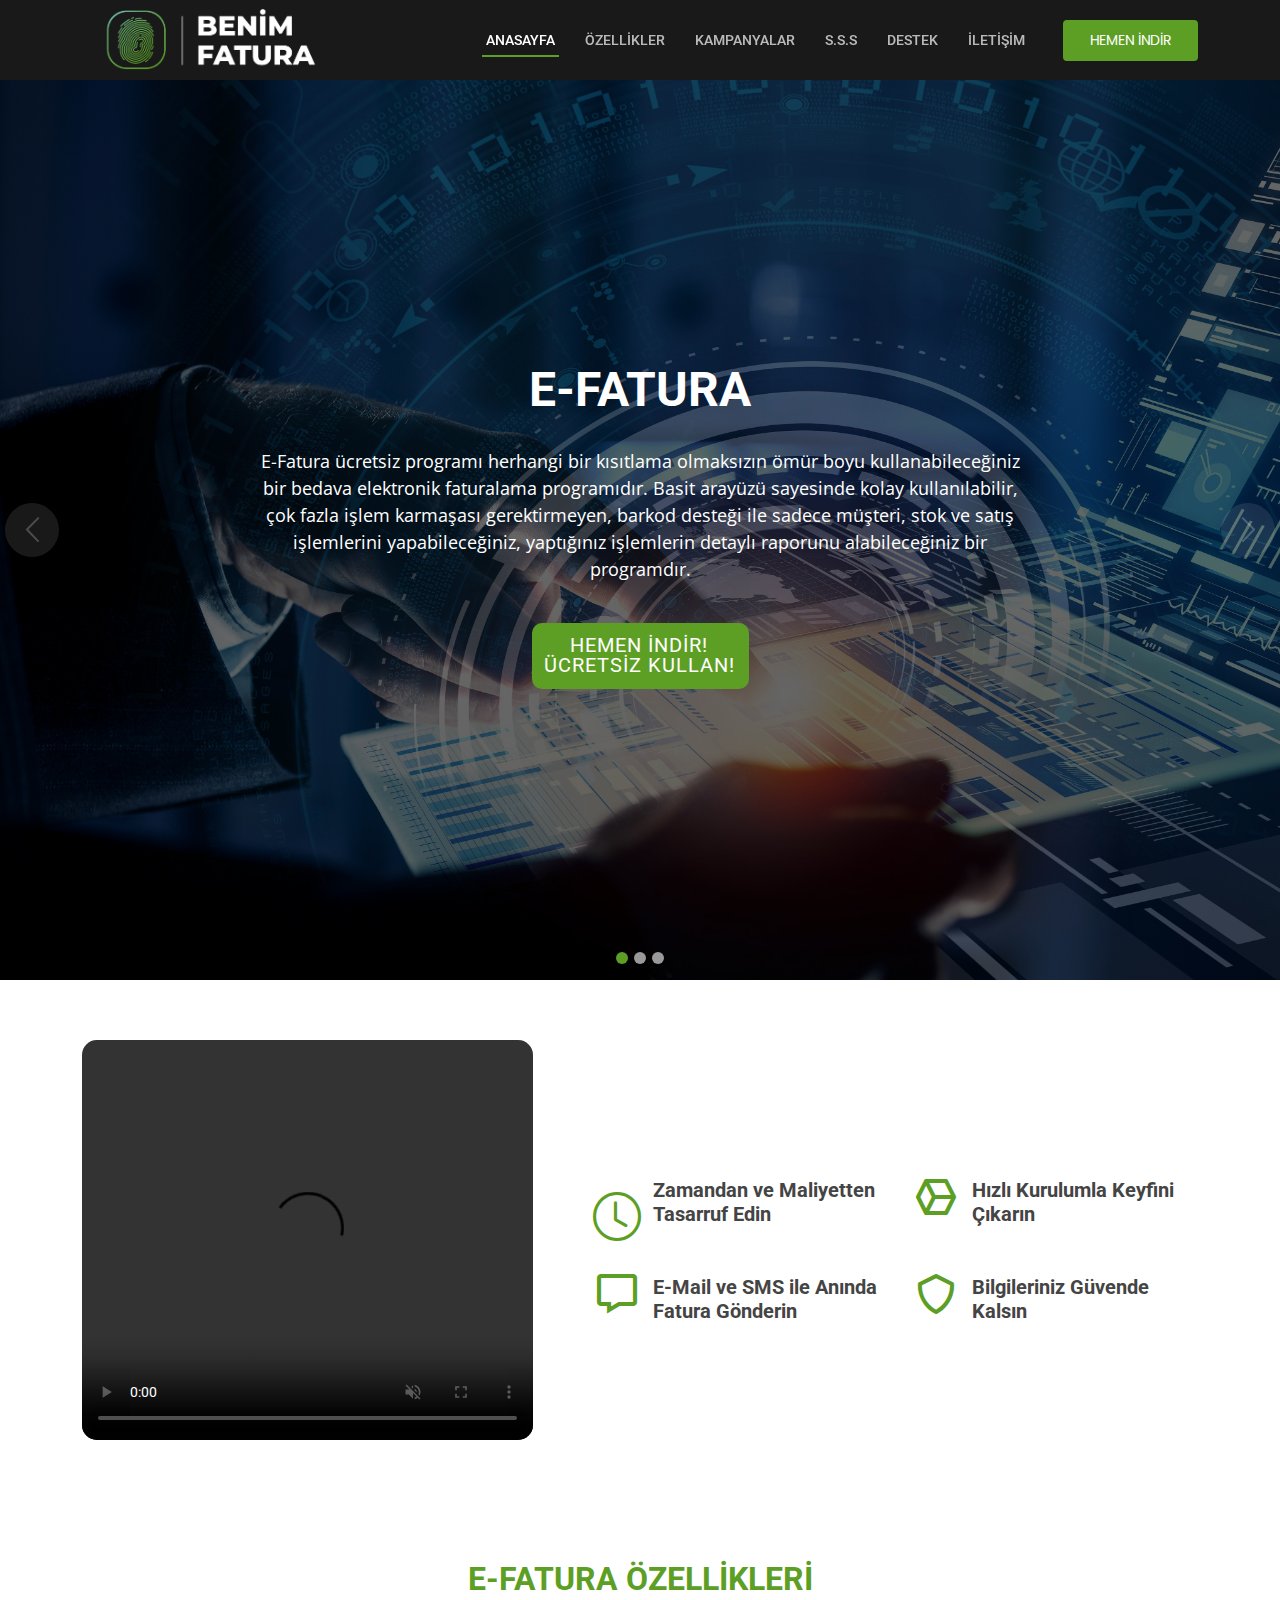
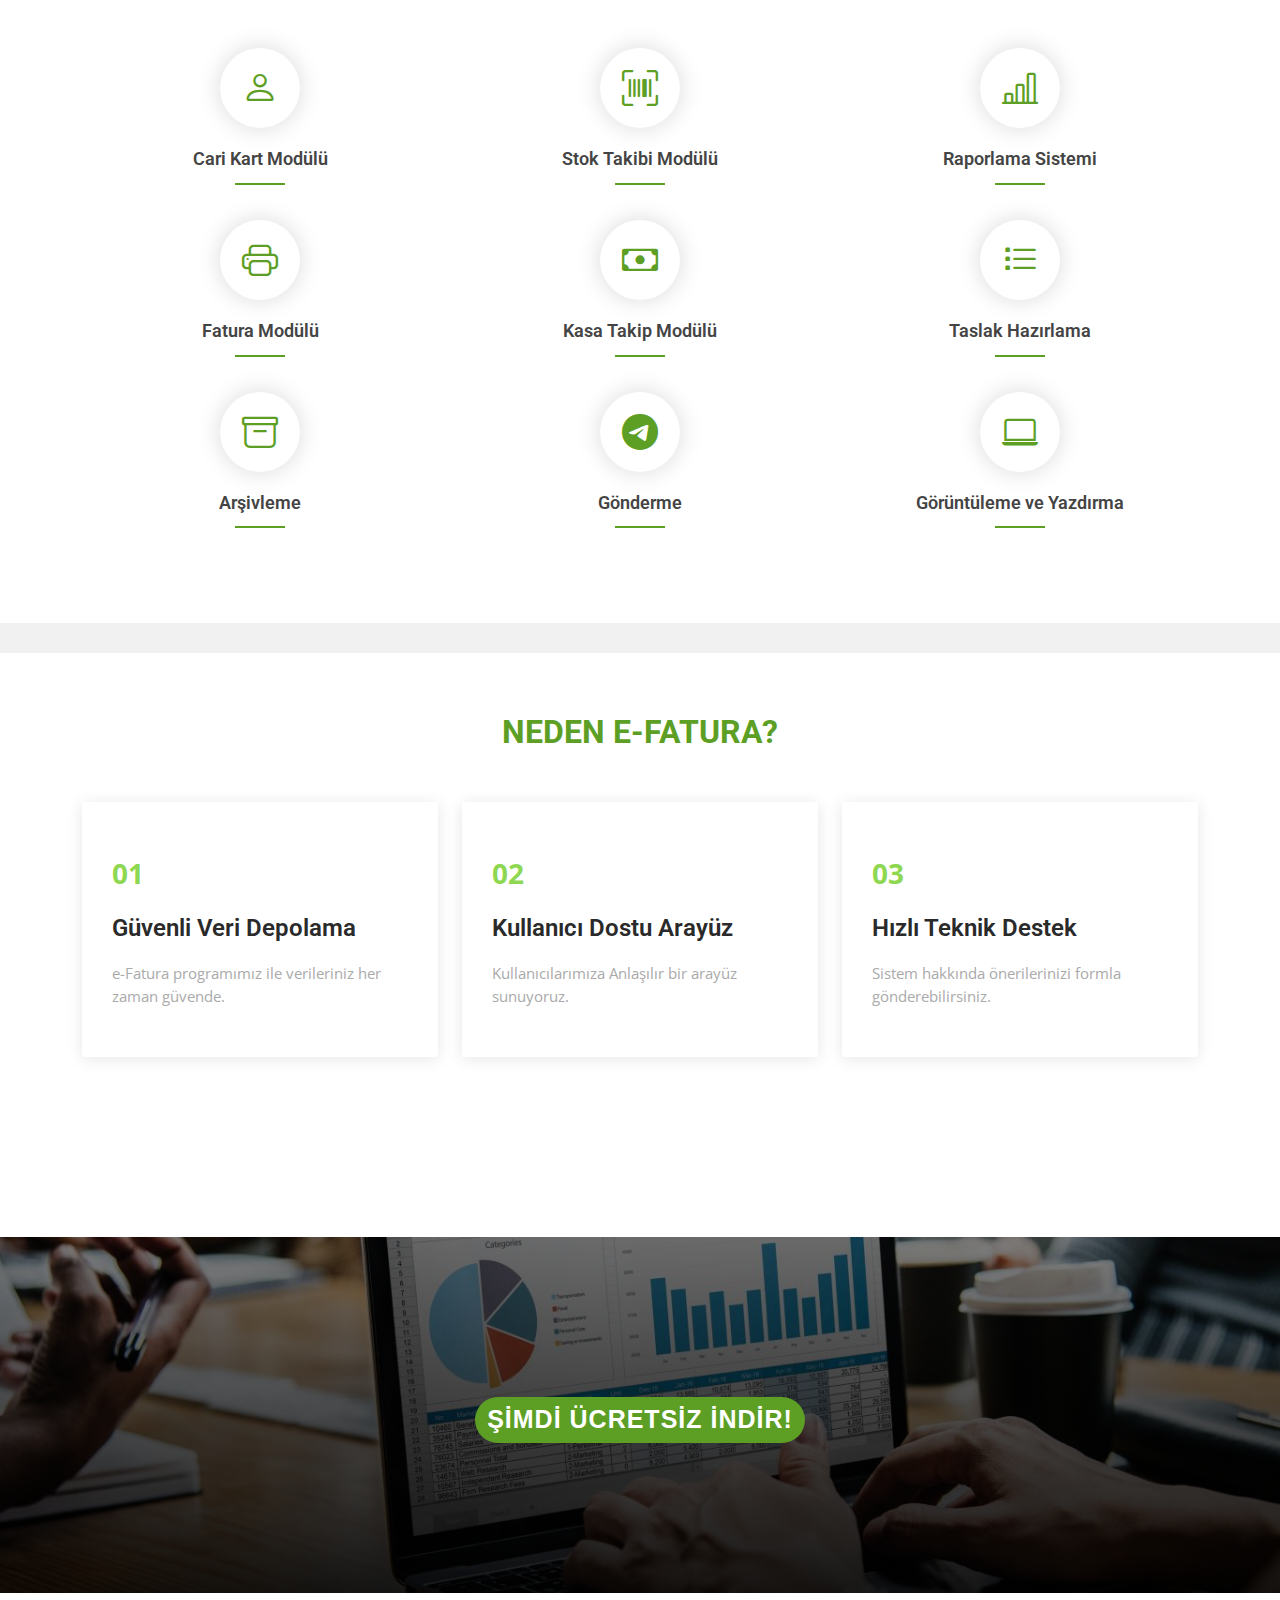
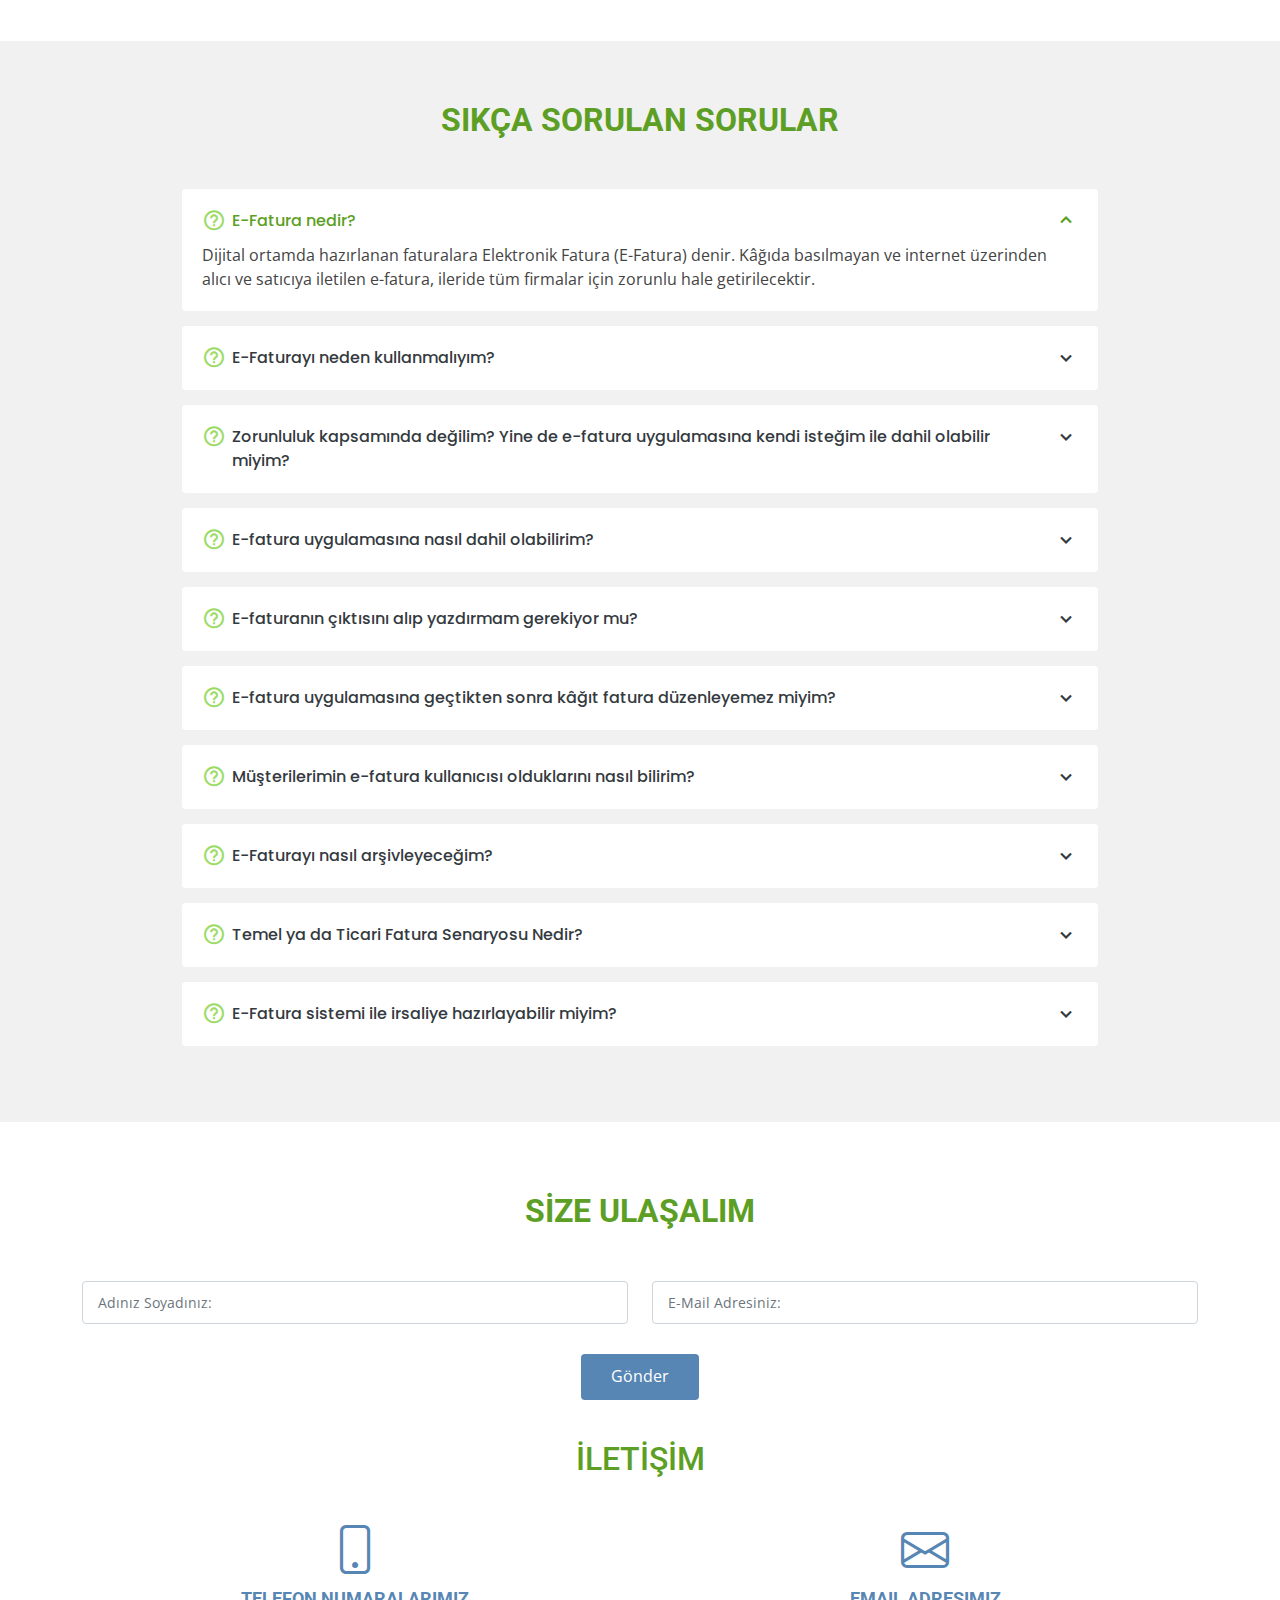
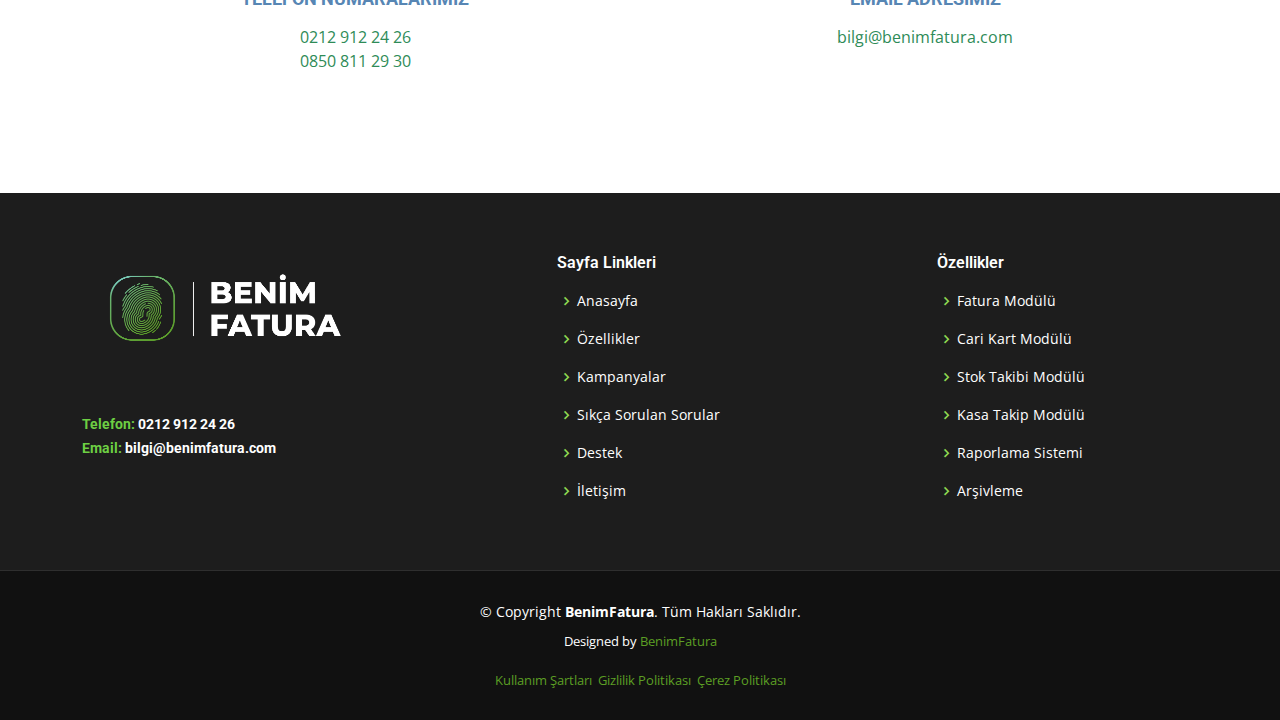
==== commit bc0771c7: "load" ====
--- a/index.html
+++ b/index.html
@@ -19,7 +19,7 @@
 
     <meta name="copyright" content=""> 
 
-    <title>E-Fatura Ücretsiz Dijital Dönüşüm & Benim Fatura </title>
+    <title>Benim Fatura & -Fatura Ücretsiz Dijital Dönüşüm</title>
 
     <link rel="canonical" href="http://benimfatura.com">
 
@@ -86,28 +86,6 @@
                     <!-- <li><a class="nav-link scrollto " href="#">Kullanıcı Yorumları</a></li>
                     -->
                     <li><a class="nav-link scrollto" href="#faq">S.S.S</a></li>
-                    <!--
-                    <li><a href="blog.html">Blog</a></li>
-
-                              <li class="dropdown">
-                                  <a href="#"><span>Drop Down</span> <i class="bi bi-chevron-down"></i></a>
-                                  <ul>
-                                      <li><a href="#">Drop Down 1</a></li>
-                                      <li class="dropdown">
-                                          <a href="#"><span>Deep Drop Down</span> <i class="bi bi-chevron-right"></i></a>
-                                          <ul>
-                                              <li><a href="#">Deep Drop Down 1</a></li>
-                                              <li><a href="#">Deep Drop Down 2</a></li>
-                                              <li><a href="#">Deep Drop Down 3</a></li>
-                                              <li><a href="#">Deep Drop Down 4</a></li>
-                                              <li><a href="#">Deep Drop Down 5</a></li>
-                                          </ul>
-                                      </li>
-                                      <li><a href="#">Drop Down 2</a></li>
-                                      <li><a href="#">Drop Down 3</a></li>
-                                      <li><a href="#">Drop Down 4</a></li>
-                                  </ul>
-                                  -->
                     <li><a class="nav-link scrollto" href="iletisim_destek.html">DESTEK</a></li>
                     <li><a class="nav-link scrollto" href="program_iletisim.html">İLETİŞİM</a></li>
 
@@ -136,7 +114,7 @@
                                 <h2 class="animate__animated animate__fadeInDown">E-FATURA</h2>
                                 <p class="animate__animated animate__fadeInUp">E-Fatura ücretsiz programı herhangi bir kısıtlama olmaksızın ömür boyu kullanabileceğiniz bir bedava elektronik faturalama programıdır. Basit arayüzü sayesinde kolay kullanılabilir, çok fazla işlem karmaşası gerektirmeyen, barkod desteği ile sadece müşteri, stok ve satış işlemlerini yapabileceğiniz, yaptığınız işlemlerin detaylı raporunu alabileceğiniz bir programdır.</p>
                                 <div>
-                                    <a href="#cta" class="btn-get-started animate__animated animate__fadeInUp scrollto">HEMEN İNDİR! <br>ÜCRETSİZ KULLAN!</a>
+                                    <a href="assets/img/BenimFatura.msi" class="btn-get-started animate__animated animate__fadeInUp scrollto">HEMEN İNDİR! <br>ÜCRETSİZ KULLAN!</a>
                                 </div>
                             </div>
 
@@ -156,7 +134,7 @@
 
                                 <div>
 
-                                    <a href="#cta" class="btn-get-started animate__animated animate__fadeInUp scrollto">ŞİMDİ ÜCRETSİZ İNDİR!</a>
+                                    <a href="#assets/img/BenimFatura.msi" class="btn-get-started animate__animated animate__fadeInUp scrollto">ŞİMDİ ÜCRETSİZ İNDİR!</a>
 
                                 </div>
                             </div>
@@ -174,7 +152,7 @@
                                 <p class="animate__animated animate__fadeInUp">Hiçbir ücret, kurulum ya da personel eğitimine gerek duymadan anında E-Fatura dünyasının avantajlarıyla tanışın. Ön muhasebe işlemlerinizi sadeleştirin, kolaylaştırın ve hızlandırın.</p>
                                 <div>
 
-                                    <a href="#cta" class="btn-get-started animate__animated animate__fadeInUp scrollto">ŞİMDİ ÜCRETSİZ İNDİR!</a>
+                                    <a href="#assets/img/BenimFatura.msi" class="btn-get-started animate__animated animate__fadeInUp scrollto">ŞİMDİ ÜCRETSİZ İNDİR!</a>
 
                                 </div>
                             </div>
@@ -691,58 +669,7 @@
 
 
 
-                    <!-- ======= Counts Section ======= -->
-                    <!--
-                    <section id="counts" class="counts">
-                        <div class="container">
-                            <!--
-                          <div class="section-title">
-                              <h2>Sayılarla e-Fatura HİZMETİMİZ</h2>
-                          </div>
-                          -->
-                    <!--
-                            <div class="row no-gutters">
-
-                                <div class="col-lg-4 col-md-6 d-md-flex align-items-md-stretch">
-                                    <div class="count-box">
-                                        <i class="bi bi-emoji-smile"></i>
-                                        <span data-purecounter-start="0" data-purecounter-end="912" data-purecounter-duration="1" class="purecounter"></span>
-                                        <p><strong>Memnun Müşterilerimiz</strong></p>
-                                    </div>
-                                </div>
-
-                                <div class="col-lg-4 col-md-6 d-md-flex align-items-md-stretch">
-                                    <div class="count-box">
-                                        <i class="bi bi-journal-richtext"></i>
-                                        <span data-purecounter-start="0" data-purecounter-end="24" data-purecounter-duration="1" class="purecounter"></span>
-                                        <p><strong>Projelerimiz</strong></p>
-                                    </div>
-                                </div>
-
-                                <div class="col-lg-4 col-md-6 d-md-flex align-items-md-stretch">
-                                    <div class="count-box">
-                                        <i class="bi bi-headset"></i>
-                                        <span data-purecounter-start="0" data-purecounter-end="26" data-purecounter-duration="1" class="purecounter"></span>
-                                        <p><strong>7/24 Destek</strong></p>
-                                    </div>
-                                </div>
-
-                                <!--
-                              <div class="col-lg-3 col-md-6 d-md-flex align-items-md-stretch">
-                                  <div class="count-box">
-                                      <i class="bi bi-people"></i>
-                                      <span data-purecounter-start="0" data-purecounter-end="15" data-purecounter-duration="1" class="purecounter"></span>
-                                      <p><strong>Çalışan Sayımız</strong></p>
-                                  </div>
-                              </div>
-
-                            </div>
-
-
-
-                        </div>
-                    </section>-->
-                    <!-- End Counts Section -->
+                   
 
 
                 </div>
@@ -755,319 +682,7 @@
         <br />
         <br />
         <br />
-        <!-- End Why Us Section -->
-        <!-- ======= Portfolio Section ======= -->
-        <!--
-        <section id="portfolio" class="portfolio">
-            <div class="container">
-
-                <div class="section-title">
-                    <h2>Portfolio</h2>
-                    <p>Magnam dolores commodi suscipit. Necessitatibus eius consequatur ex aliquid fuga eum quidem. Sit sint consectetur velit. Quisquam quos quisquam cupiditate. Et nemo qui impedit suscipit alias ea. Quia fugiat sit in iste officiis commodi quidem hic quas.</p>
-                </div>
-
-                <div class="row">
-                    <div class="col-lg-12 d-flex justify-content-center">
-                        <ul id="portfolio-flters">
-                            <li data-filter="*" class="filter-active">All</li>
-                            <li data-filter=".filter-app">App</li>
-                            <li data-filter=".filter-card">Card</li>
-                            <li data-filter=".filter-web">Web</li>
-                        </ul>
-                    </div>
-                </div>
-
-                <div class="row portfolio-container">
-
-                    <div class="col-lg-4 col-md-6 portfolio-item filter-app">
-                        <div class="portfolio-wrap">
-                            <img src="assets/img/portfolio/portfolio-1.jpg" class="img-fluid" alt="">
-                            <div class="portfolio-info">
-                                <h4>App 1</h4>
-                                <p>App</p>
-                                <div class="portfolio-links">
-                                    <a href="assets/img/portfolio/portfolio-1.jpg" data-gallery="portfolioGallery" class="portfolio-lightbox" title="App 1"><i class="bx bx-plus"></i></a>
-                                    <a href="portfolio-details.html" title="More Details"><i class="bx bx-link"></i></a>
-                                </div>
-                            </div>
-                        </div>
-                    </div>
-
-                    <div class="col-lg-4 col-md-6 portfolio-item filter-web">
-                        <div class="portfolio-wrap">
-                            <img src="assets/img/portfolio/portfolio-2.jpg" class="img-fluid" alt="">
-                            <div class="portfolio-info">
-                                <h4>Web 3</h4>
-                                <p>Web</p>
-                                <div class="portfolio-links">
-                                    <a href="assets/img/portfolio/portfolio-2.jpg" data-gallery="portfolioGallery" class="portfolio-lightbox" title="Web 3"><i class="bx bx-plus"></i></a>
-                                    <a href="portfolio-details.html" title="More Details"><i class="bx bx-link"></i></a>
-                                </div>
-                            </div>
-                        </div>
-                    </div>
-
-                    <div class="col-lg-4 col-md-6 portfolio-item filter-app">
-                        <div class="portfolio-wrap">
-                            <img src="assets/img/portfolio/portfolio-3.jpg" class="img-fluid" alt="">
-                            <div class="portfolio-info">
-                                <h4>App 2</h4>
-                                <p>App</p>
-                                <div class="portfolio-links">
-                                    <a href="assets/img/portfolio/portfolio-3.jpg" data-gallery="portfolioGallery" class="portfolio-lightbox" title="App 2"><i class="bx bx-plus"></i></a>
-                                    <a href="portfolio-details.html" title="More Details"><i class="bx bx-link"></i></a>
-                                </div>
-                            </div>
-                        </div>
-                    </div>
-
-                    <div class="col-lg-4 col-md-6 portfolio-item filter-card">
-                        <div class="portfolio-wrap">
-                            <img src="assets/img/portfolio/portfolio-4.jpg" class="img-fluid" alt="">
-                            <div class="portfolio-info">
-                                <h4>Card 2</h4>
-                                <p>Card</p>
-                                <div class="portfolio-links">
-                                    <a href="assets/img/portfolio/portfolio-4.jpg" data-gallery="portfolioGallery" class="portfolio-lightbox" title="Card 2"><i class="bx bx-plus"></i></a>
-                                    <a href="portfolio-details.html" title="More Details"><i class="bx bx-link"></i></a>
-                                </div>
-                            </div>
-                        </div>
-                    </div>
-
-                    <div class="col-lg-4 col-md-6 portfolio-item filter-web">
-                        <div class="portfolio-wrap">
-                            <img src="assets/img/portfolio/portfolio-5.jpg" class="img-fluid" alt="">
-                            <div class="portfolio-info">
-                                <h4>Web 2</h4>
-                                <p>Web</p>
-                                <div class="portfolio-links">
-                                    <a href="assets/img/portfolio/portfolio-5.jpg" data-gallery="portfolioGallery" class="portfolio-lightbox" title="Web 2"><i class="bx bx-plus"></i></a>
-                                    <a href="portfolio-details.html" title="More Details"><i class="bx bx-link"></i></a>
-                                </div>
-                            </div>
-                        </div>
-                    </div>
-
-                    <div class="col-lg-4 col-md-6 portfolio-item filter-app">
-                        <div class="portfolio-wrap">
-                            <img src="assets/img/portfolio/portfolio-6.jpg" class="img-fluid" alt="">
-                            <div class="portfolio-info">
-                                <h4>App 3</h4>
-                                <p>App</p>
-                                <div class="portfolio-links">
-                                    <a href="assets/img/portfolio/portfolio-6.jpg" data-gallery="portfolioGallery" class="portfolio-lightbox" title="App 3"><i class="bx bx-plus"></i></a>
-                                    <a href="portfolio-details.html" title="More Details"><i class="bx bx-link"></i></a>
-                                </div>
-                            </div>
-                        </div>
-                    </div>
-
-                    <div class="col-lg-4 col-md-6 portfolio-item filter-card">
-                        <div class="portfolio-wrap">
-                            <img src="assets/img/portfolio/portfolio-7.jpg" class="img-fluid" alt="">
-                            <div class="portfolio-info">
-                                <h4>Card 1</h4>
-                                <p>Card</p>
-                                <div class="portfolio-links">
-                                    <a href="assets/img/portfolio/portfolio-7.jpg" data-gallery="portfolioGallery" class="portfolio-lightbox" title="Card 1"><i class="bx bx-plus"></i></a>
-                                    <a href="portfolio-details.html" title="More Details"><i class="bx bx-link"></i></a>
-                                </div>
-                            </div>
-                        </div>
-                    </div>
-
-                    <div class="col-lg-4 col-md-6 portfolio-item filter-card">
-                        <div class="portfolio-wrap">
-                            <img src="assets/img/portfolio/portfolio-8.jpg" class="img-fluid" alt="">
-                            <div class="portfolio-info">
-                                <h4>Card 3</h4>
-                                <p>Card</p>
-                                <div class="portfolio-links">
-                                    <a href="assets/img/portfolio/portfolio-8.jpg" data-gallery="portfolioGallery" class="portfolio-lightbox" title="Card 3"><i class="bx bx-plus"></i></a>
-                                    <a href="portfolio-details.html" title="More Details"><i class="bx bx-link"></i></a>
-                                </div>
-                            </div>
-                        </div>
-                    </div>
-
-                    <div class="col-lg-4 col-md-6 portfolio-item filter-web">
-                        <div class="portfolio-wrap">
-                            <img src="assets/img/portfolio/portfolio-9.jpg" class="img-fluid" alt="">
-                            <div class="portfolio-info">
-                                <h4>Web 3</h4>
-                                <p>Web</p>
-                                <div class="portfolio-links">
-                                    <a href="assets/img/portfolio/portfolio-9.jpg" data-gallery="portfolioGallery" class="portfolio-lightbox" title="Web 3"><i class="bx bx-plus"></i></a>
-                                    <a href="portfolio-details.html" title="More Details"><i class="bx bx-link"></i></a>
-                                </div>
-                            </div>
-                        </div>
-                    </div>
-
-                </div>
-
-            </div>
-        </section>
-          -->
-        <!-- End Portfolio Section -->
-        <!-- ======= Team Section ======= -->
-        <!--
-        <section id="team" class="team">
-            <div class="container">
-
-                <div class="section-title">
-                    <h2>Team</h2>
-                    <p>Magnam dolores commodi suscipit. Necessitatibus eius consequatur ex aliquid fuga eum quidem. Sit sint consectetur velit. Quisquam quos quisquam cupiditate. Et nemo qui impedit suscipit alias ea. Quia fugiat sit in iste officiis commodi quidem hic quas.</p>
-                </div>
-
-                <div class="row">
-
-                    <div class="col-xl-3 col-lg-4 col-md-6">
-                        <div class="member">
-                            <img src="assets/img/team/team-1.jpg" class="img-fluid" alt="">
-                            <div class="member-info">
-                                <div class="member-info-content">
-                                    <h4>Walter White</h4>
-                                    <span>Chief Executive Officer</span>
-                                    <div class="social">
-                                        <a href=""><i class="bi bi-twitter"></i></a>
-                                        <a href=""><i class="bi bi-facebook"></i></a>
-                                        <a href=""><i class="bi bi-instagram"></i></a>
-                                        <a href=""><i class="bi bi-linkedin"></i></a>
-                                    </div>
-                                </div>
-                            </div>
-                        </div>
-                    </div>
-
-                    <div class="col-xl-3 col-lg-4 col-md-6" data-wow-delay="0.1s">
-                        <div class="member">
-                            <img src="assets/img/team/team-2.jpg" class="img-fluid" alt="">
-                            <div class="member-info">
-                                <div class="member-info-content">
-                                    <h4>Sarah Jhonson</h4>
-                                    <span>Product Manager</span>
-                                    <div class="social">
-                                        <a href=""><i class="bi bi-twitter"></i></a>
-                                        <a href=""><i class="bi bi-facebook"></i></a>
-                                        <a href=""><i class="bi bi-instagram"></i></a>
-                                        <a href=""><i class="bi bi-linkedin"></i></a>
-                                    </div>
-                                </div>
-                            </div>
-                        </div>
-                    </div>
-
-                    <div class="col-xl-3 col-lg-4 col-md-6" data-wow-delay="0.2s">
-                        <div class="member">
-                            <img src="assets/img/team/team-3.jpg" class="img-fluid" alt="">
-                            <div class="member-info">
-                                <div class="member-info-content">
-                                    <h4>William Anderson</h4>
-                                    <span>CTO</span>
-                                    <div class="social">
-                                        <a href=""><i class="bi bi-twitter"></i></a>
-                                        <a href=""><i class="bi bi-facebook"></i></a>
-                                        <a href=""><i class="bi bi-instagram"></i></a>
-                                        <a href=""><i class="bi bi-linkedin"></i></a>
-                                    </div>
-                                </div>
-                            </div>
-                        </div>
-                    </div>
-
-                    <div class="col-xl-3 col-lg-4 col-md-6" data-wow-delay="0.3s">
-                        <div class="member">
-                            <img src="assets/img/team/team-4.jpg" class="img-fluid" alt="">
-                            <div class="member-info">
-                                <div class="member-info-content">
-                                    <h4>Amanda Jepson</h4>
-                                    <span>Accountant</span>
-                                    <div class="social">
-                                        <a href=""><i class="bi bi-twitter"></i></a>
-                                        <a href=""><i class="bi bi-facebook"></i></a>
-                                        <a href=""><i class="bi bi-instagram"></i></a>
-                                        <a href=""><i class="bi bi-linkedin"></i></a>
-                                    </div>
-                                </div>
-                            </div>
-                        </div>
-                    </div>
-
-                </div>
-
-            </div>
-        </section>
-          -->
-        <!-- End Team Section -->
-        <!-- ======= Pricing Section =======
-        <section id="pricing" class="pricing">
-            <div class="container">
-
-                <div class="section-title">
-                    <h2>Pricing</h2>
-                    <p>Magnam dolores commodi suscipit. Necessitatibus eius consequatur ex aliquid fuga eum quidem. Sit sint consectetur velit. Quisquam quos quisquam cupiditate. Et nemo qui impedit suscipit alias ea. Quia fugiat sit in iste officiis commodi quidem hic quas.</p>
-                </div>
-
-                <div class="row">
-
-                    <div class="col-lg-4 col-md-6">
-                        <div class="box">
-                            <h3>Free</h3>
-                            <h4><sup>$</sup>0<span> / month</span></h4>
-                            <ul>
-                                <li>Aida dere</li>
-                                <li>Nec feugiat nisl</li>
-                                <li>Nulla at volutpat dola</li>
-                                <li class="na">Pharetra massa</li>
-                                <li class="na">Massa ultricies mi</li>
-                            </ul>
-                            <div class="btn-wrap">
-                                <a href="#" class="btn-buy">Buy Now</a>
-                            </div>
-                        </div>
-                    </div>
-
-                    <div class="col-lg-4 col-md-6 mt-4 mt-md-0">
-                        <div class="box recommended">
-                            <h3>Business</h3>
-                            <h4><sup>$</sup>19<span> / month</span></h4>
-                            <ul>
-                                <li>Aida dere</li>
-                                <li>Nec feugiat nisl</li>
-                                <li>Nulla at volutpat dola</li>
-                                <li>Pharetra massa</li>
-                                <li class="na">Massa ultricies mi</li>
-                            </ul>
-                            <div class="btn-wrap">
-                                <a href="#" class="btn-buy">Buy Now</a>
-                            </div>
-                        </div>
-                    </div>
-
-                    <div class="col-lg-4 col-md-6 mt-4 mt-lg-0">
-                        <div class="box">
-                            <h3>Developer</h3>
-                            <h4><sup>$</sup>29<span> / month</span></h4>
-                            <ul>
-                                <li>Aida dere</li>
-                                <li>Nec feugiat nisl</li>
-                                <li>Nulla at volutpat dola</li>
-                                <li>Pharetra massa</li>
-                                <li>Massa ultricies mi</li>
-                            </ul>
-                            <div class="btn-wrap">
-                                <a href="#" class="btn-buy">Buy Now</a>
-                            </div>
-                        </div>
-                    </div>
-
-                </div>
-
-            </div>
-        </section>
-        -->
+       
         <!-- End Pricing Section -->
         <!-- ======= Cta Section ======= -->
         <section id="cta" class="cta">
@@ -1078,7 +693,7 @@
                      <p> e-Fatura ücretsiz programı herhangi bir kısıtlama olmaksızın ömür boyu kullanabileceğiniz bir bedava elektronik faturalama programıdır.</p>
                     -->
                     <!--<p>FATURANI DİJİTALE TAŞIMAK İÇİN </p>-->
-                    <a class="cta-btn" href="#">ŞİMDİ ÜCRETSİZ İNDİR!</a>
+                    <a class="cta-btn" href="#assets/img/BenimFatura.msi">ŞİMDİ ÜCRETSİZ İNDİR!</a>
                 </div>
 
             </div>
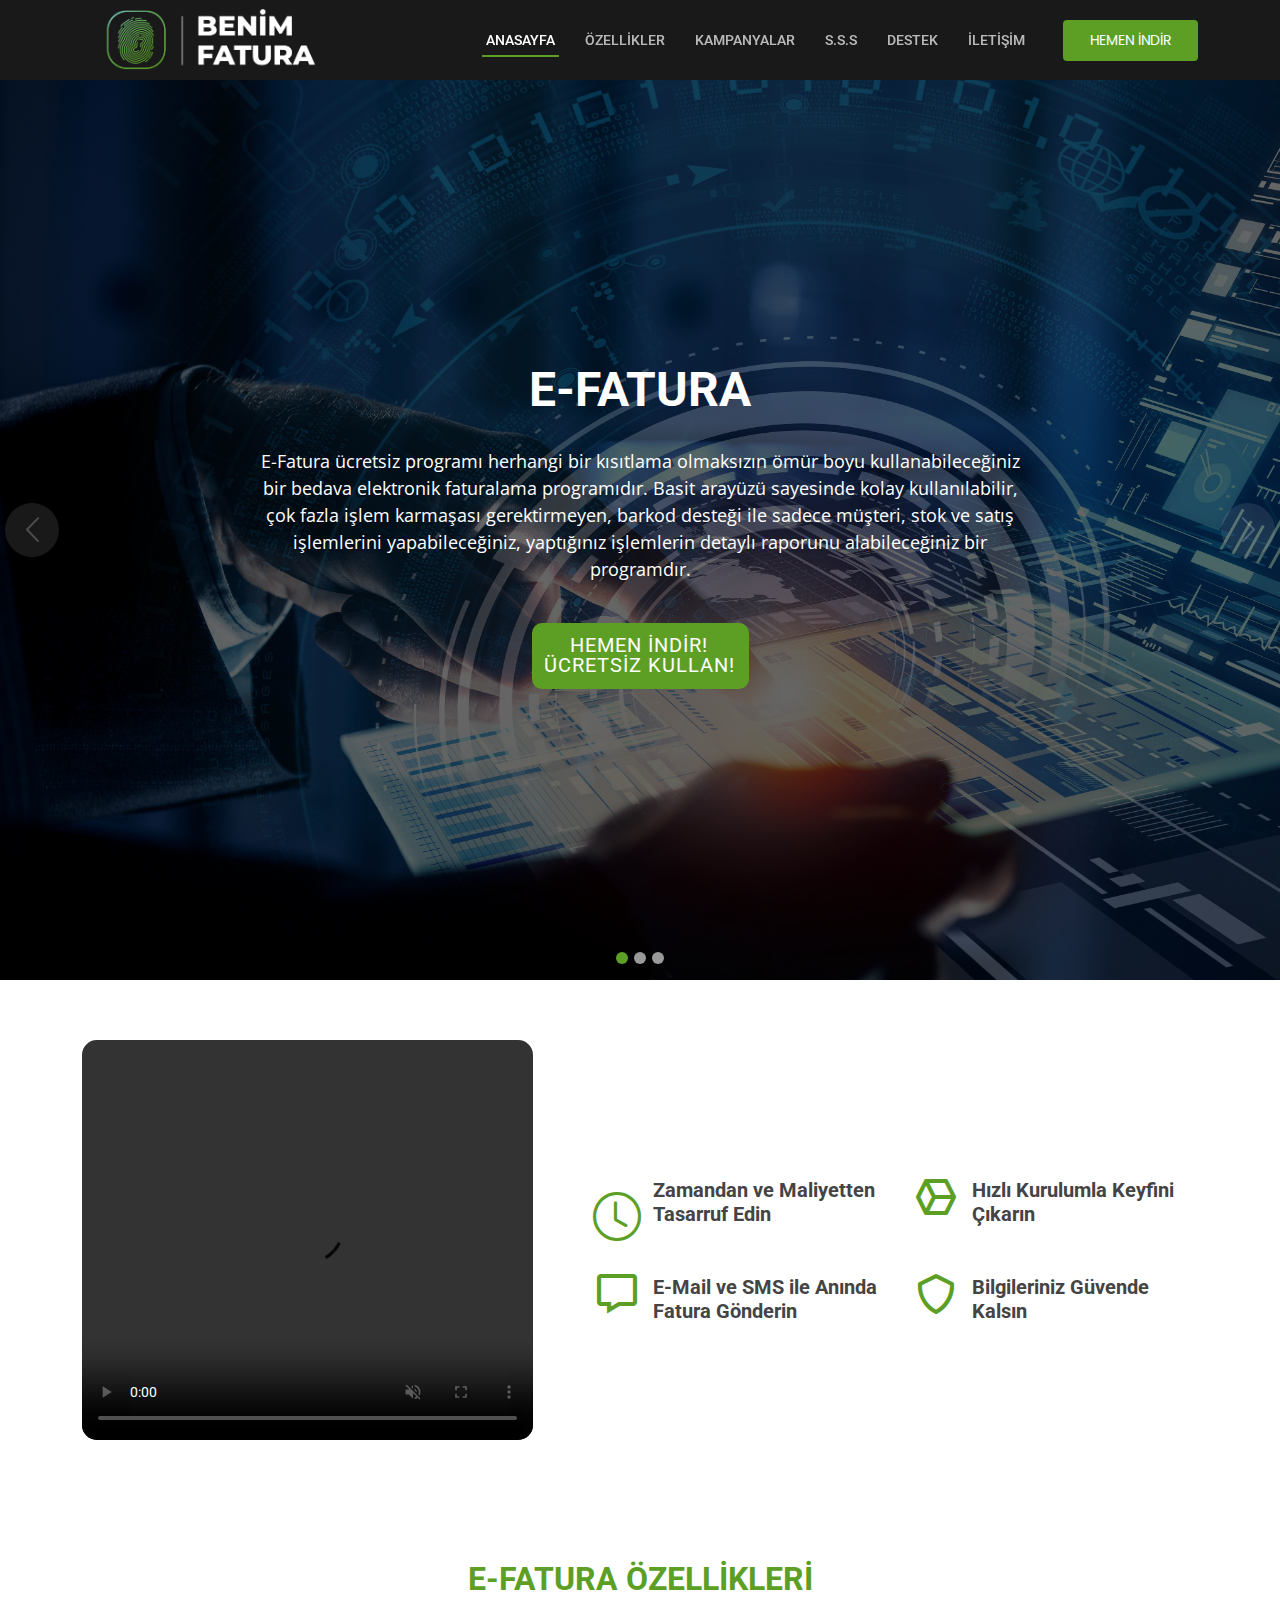
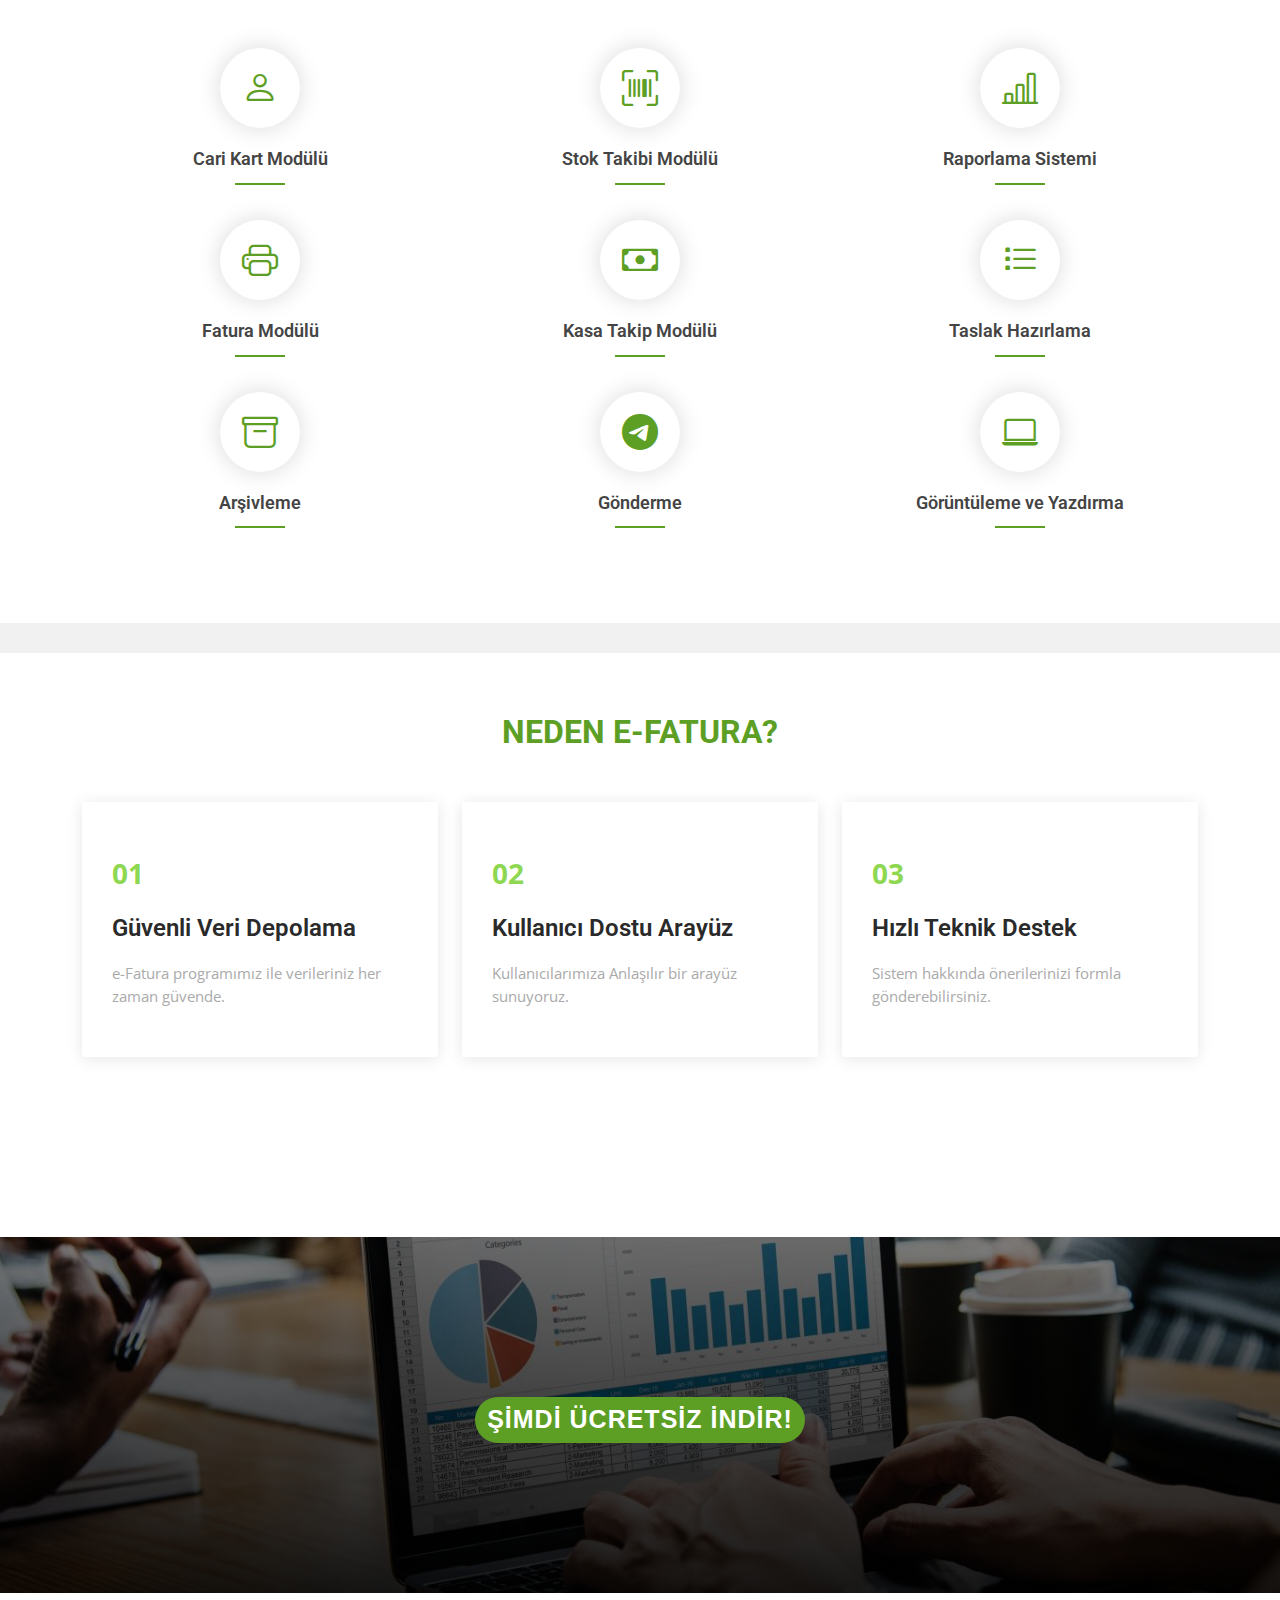
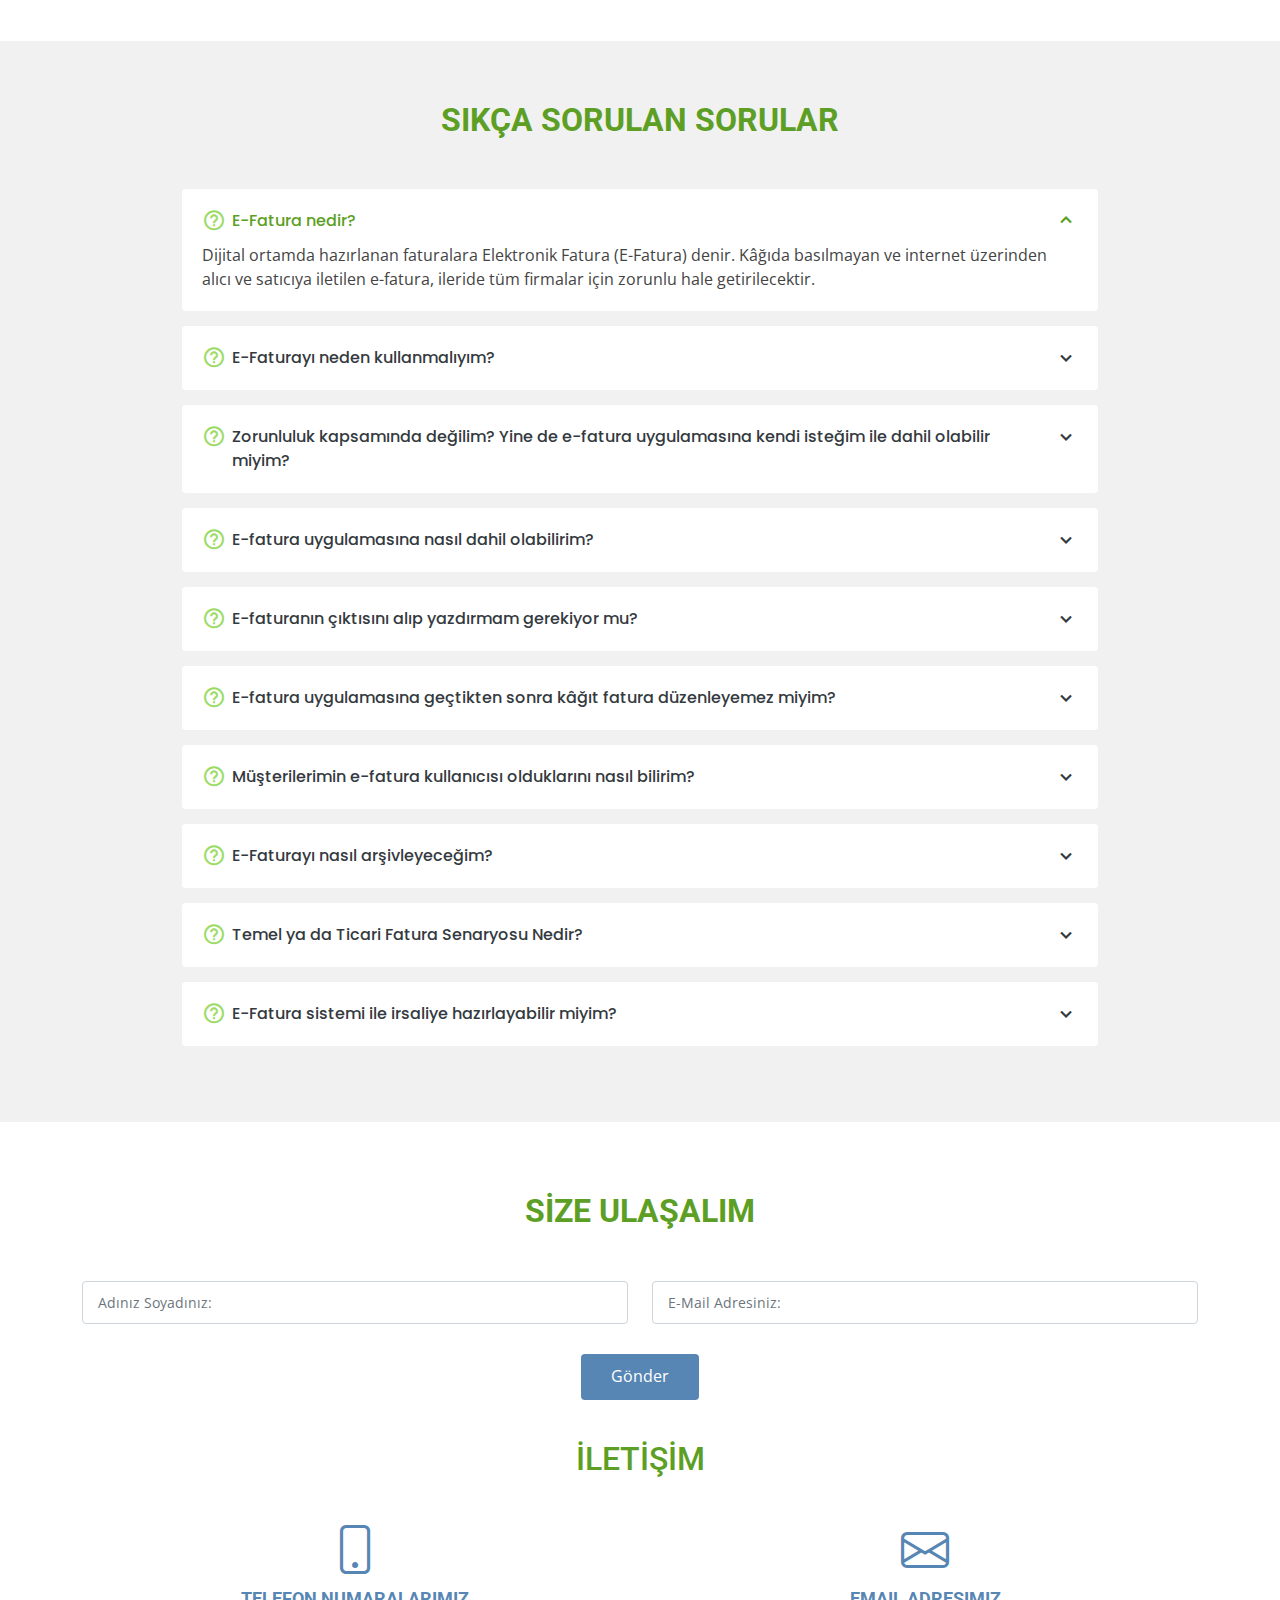
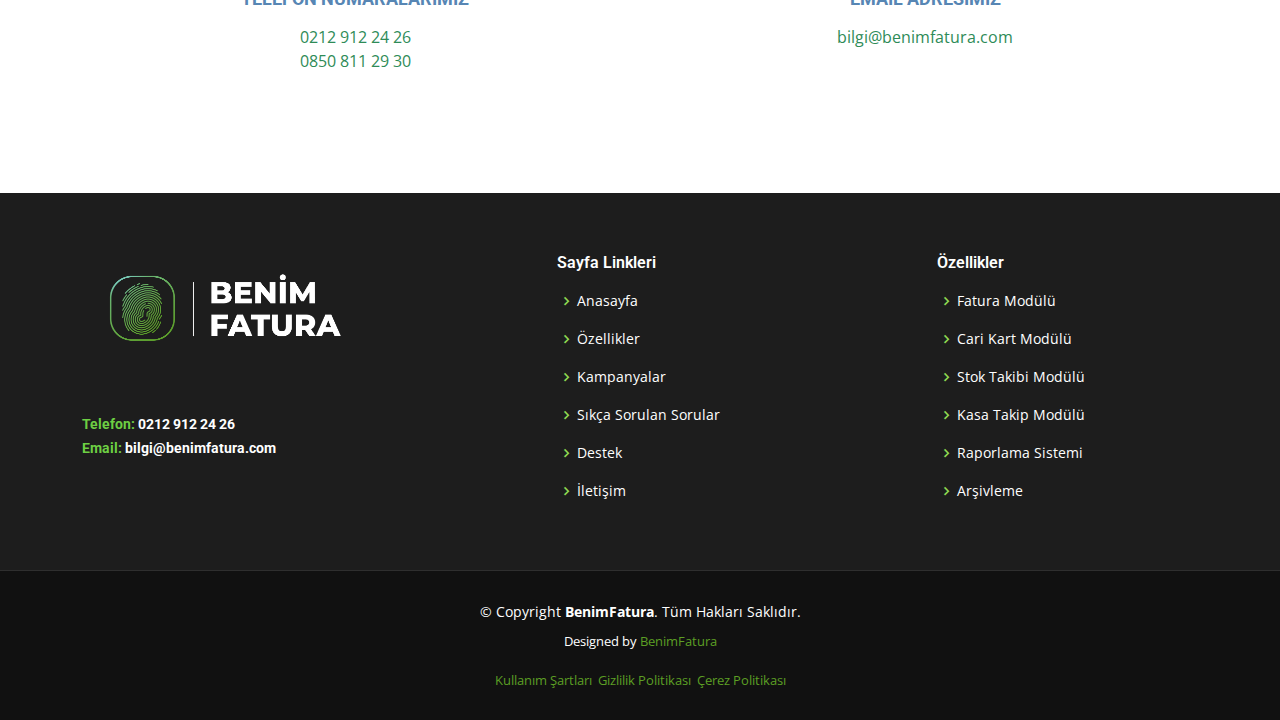
==== commit bd48caa9: "load" ====
--- a/index.html
+++ b/index.html
@@ -89,7 +89,7 @@
                     <li><a class="nav-link scrollto" href="iletisim_destek.html">DESTEK</a></li>
                     <li><a class="nav-link scrollto" href="program_iletisim.html">İLETİŞİM</a></li>
 
-                    <li><a class="getstarted scrollto" href="#cta">Hemen İndİr</a></li>
+                    <li><a class="getstarted scrollto" href="assets/img/BenimFatura.msi">Hemen İndİr</a></li>
                 </ul>
                 <i class="bi bi-list mobile-nav-toggle"></i>
             </nav><!-- .navbar -->
@@ -693,7 +693,7 @@
                      <p> e-Fatura ücretsiz programı herhangi bir kısıtlama olmaksızın ömür boyu kullanabileceğiniz bir bedava elektronik faturalama programıdır.</p>
                     -->
                     <!--<p>FATURANI DİJİTALE TAŞIMAK İÇİN </p>-->
-                    <a class="cta-btn" href="#assets/img/BenimFatura.msi">ŞİMDİ ÜCRETSİZ İNDİR!</a>
+                    <a class="cta-btn" href="assets/img/BenimFatura.msi">ŞİMDİ ÜCRETSİZ İNDİR!</a>
                 </div>
 
             </div>
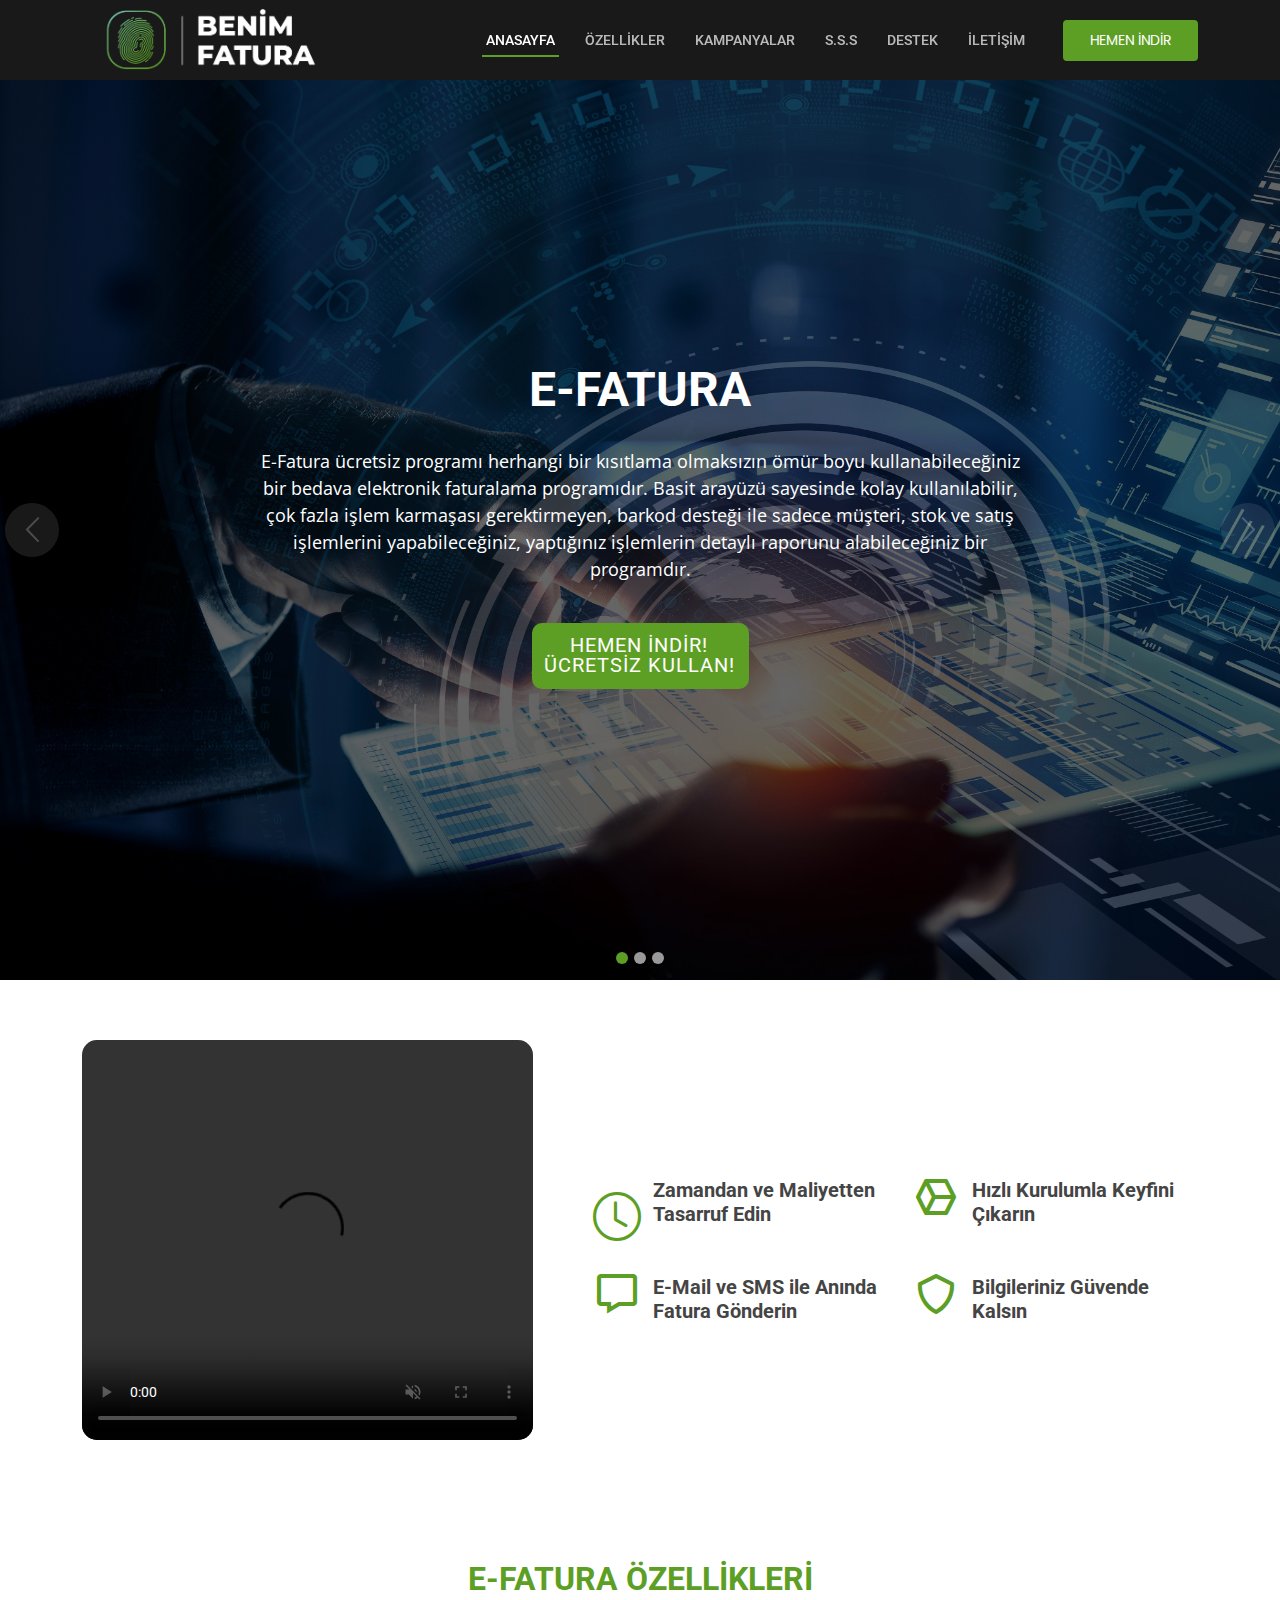
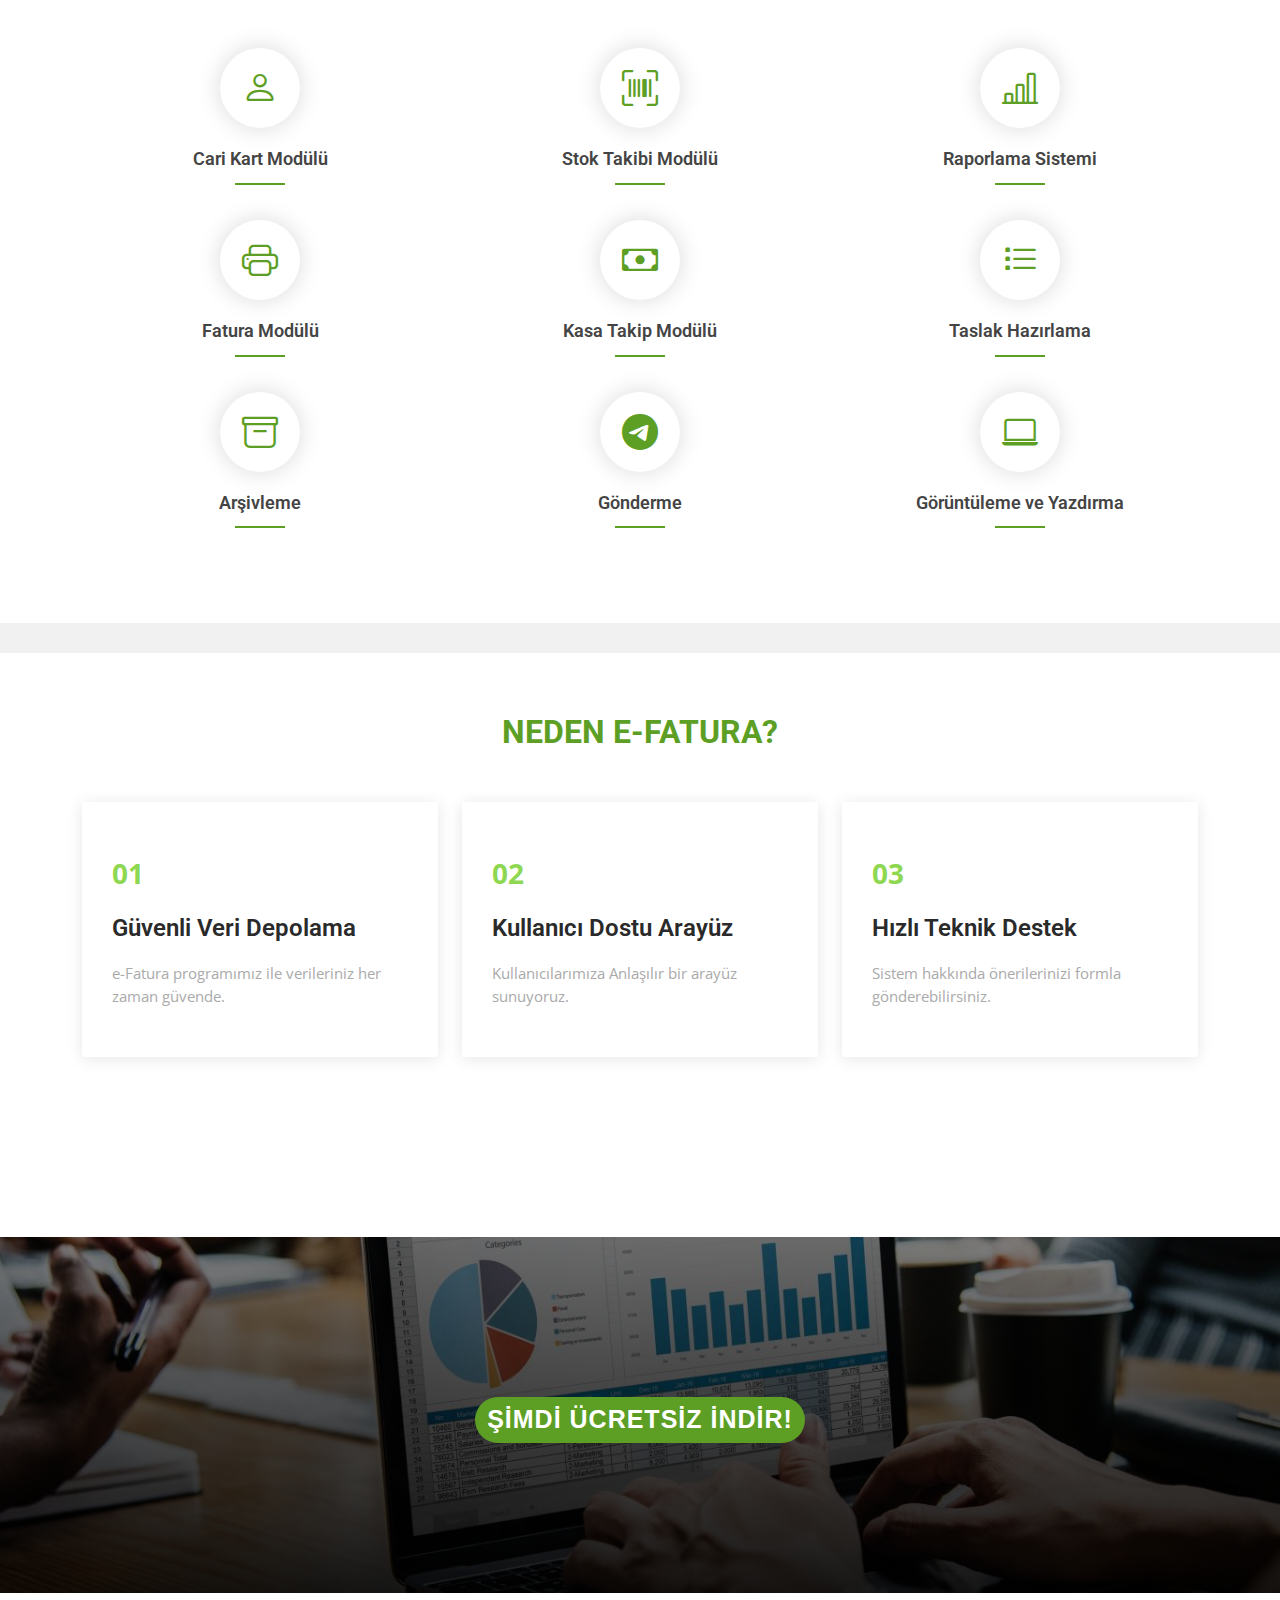
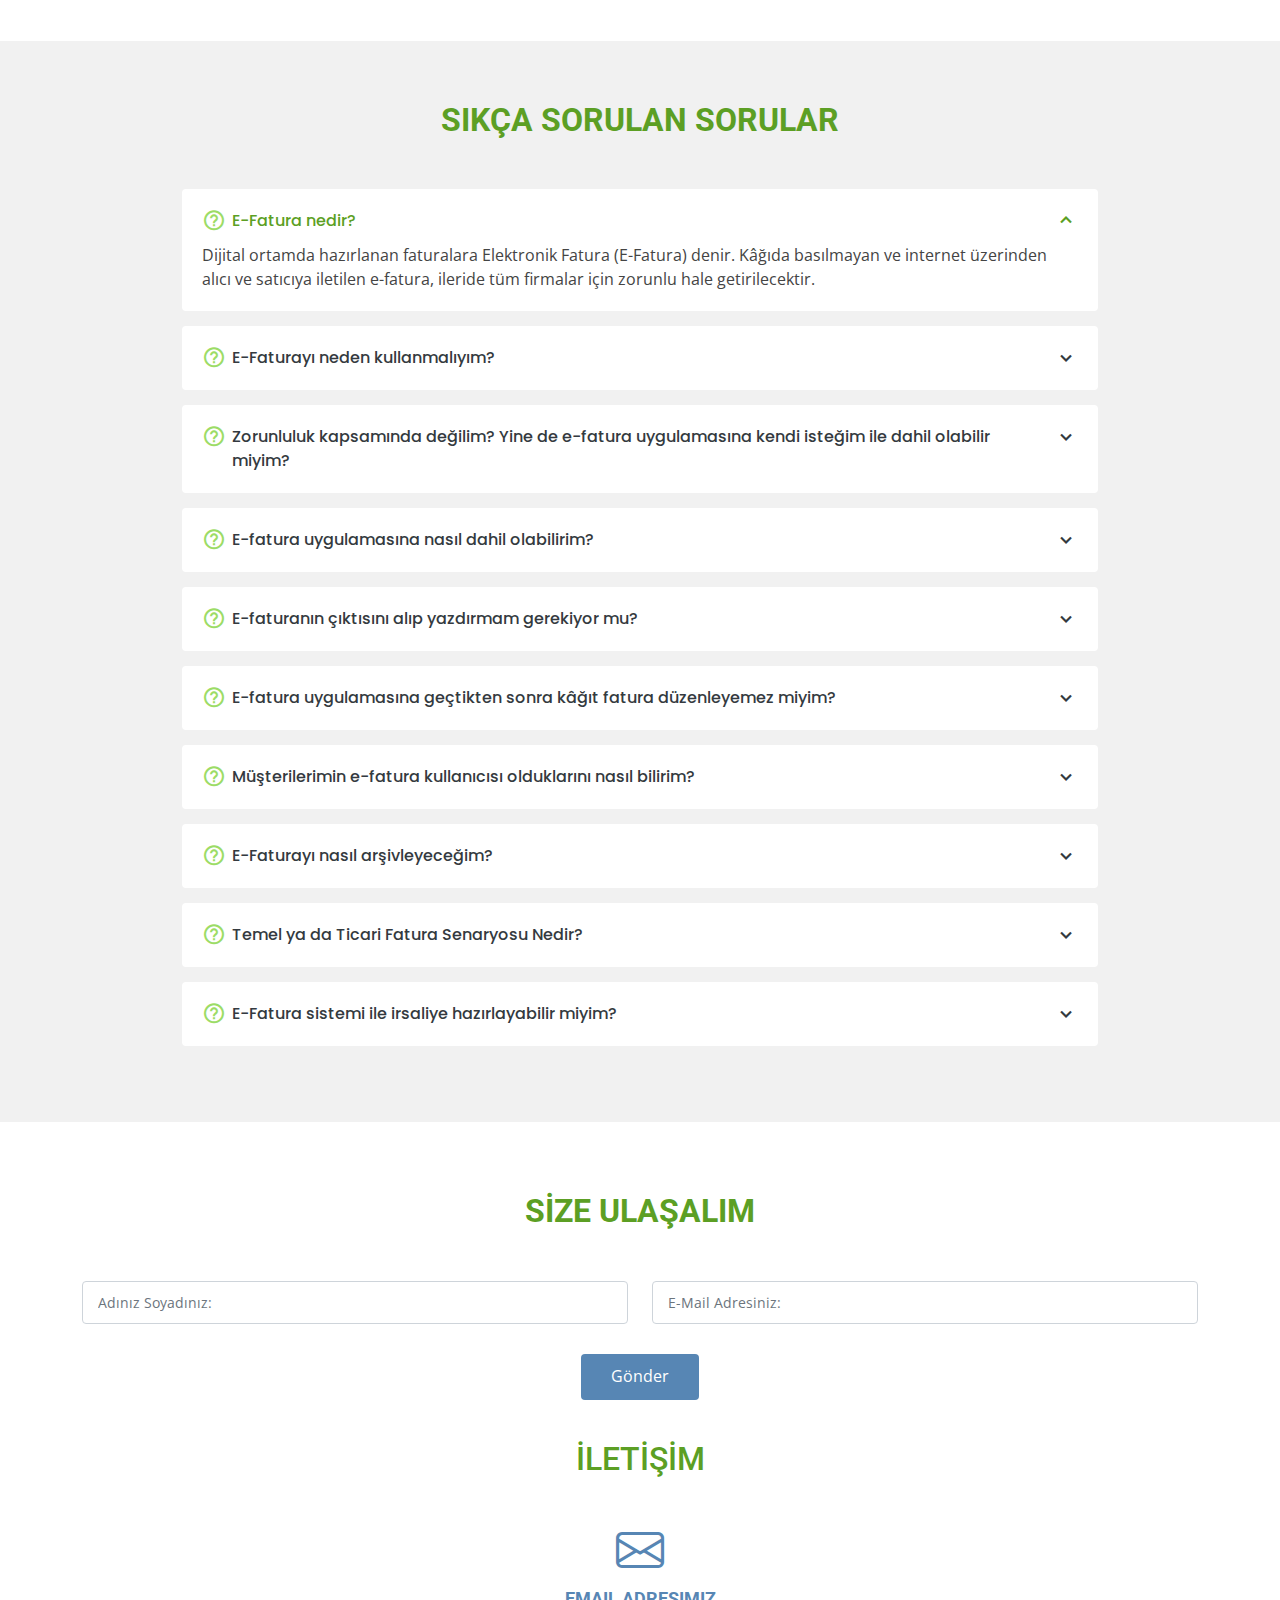
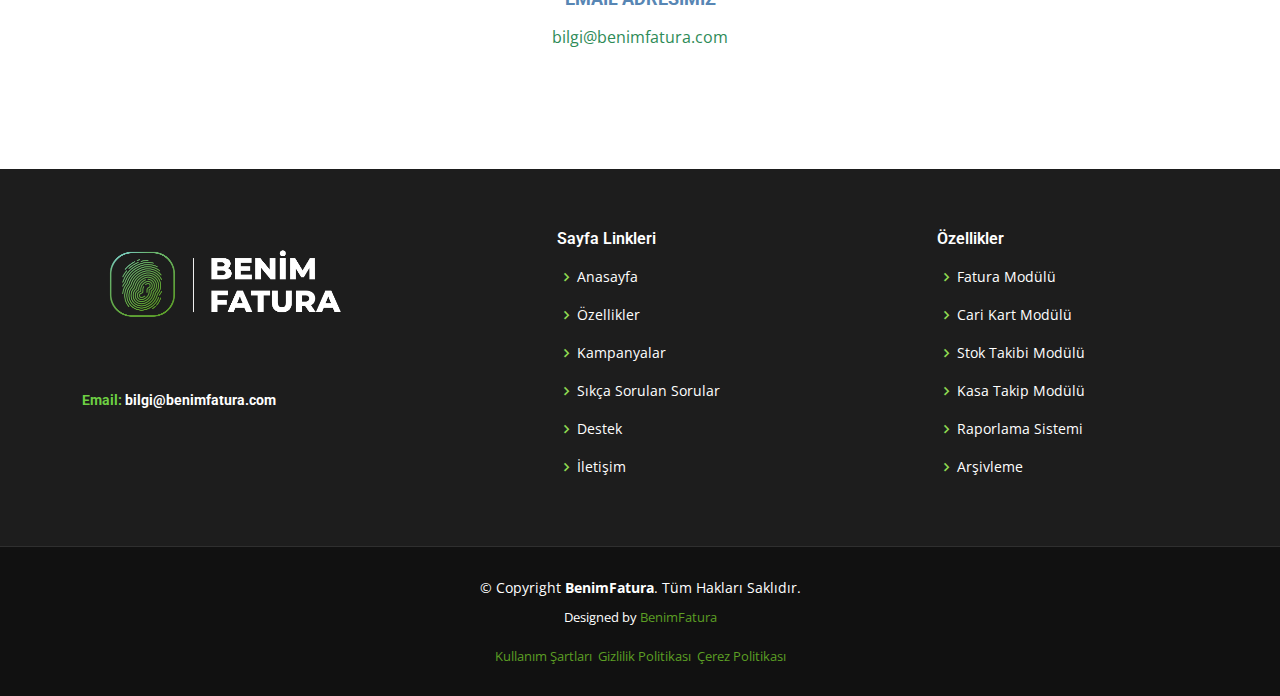
==== commit 526be918: "load" ====
--- a/index.html
+++ b/index.html
@@ -898,16 +898,16 @@
                     <h2 style="margin-top:40px; color: #5C9F24">İLETİŞİM</h2>
                     <!--<p>İletişim bilgilerinizi doldurun biz size ulaşalım.</p>-->
 
-                    <div class="col-md-6">
+                    <!--<div class="col-md-6">
                         <div class="contact-phone">
                             <i class="bi bi-phone" style="color:#5786b4"></i>
                             <h3 style="color:#5786b4">Telefon Numaralarımız</h3>
                             <p><a href="tel:+902129122426" style="color:seagreen">0212 912 24 26</a></p>
                             <p><a href="tel:+908508112930" style="color:seagreen">0850 811 29 30</a></p>
                         </div>
-                    </div>
-
-                    <div class="col-md-6">
+                    </div>-->
+
+                    <div class="col-md-12">
                         <div class="contact-email">
                             <i class="bi bi-envelope" style="color:#5786b4"></i>
                             <h3 style="color:#5786b4">Email Adresimiz</h3>
@@ -958,7 +958,7 @@
                             <!--<h3>BENİMFATURA</h3>-->
                             <p>
                                 <br><br>
-                                <strong style="color: #6dcf43">Telefon: <a href="tel:+902129122426" class="" style="color:white;">0212 912 24 26 </a></strong><br>
+                                <!--<strong style="color: #6dcf43">Telefon: <a href="tel:+902129122426" class="" style="color:white;">0212 912 24 26 </a></strong><br>-->
                                 <strong style="color: #6dcf43">Email: <a href="mailto:bilgi@benimfatura.com" class="" style="color:white;">bilgi@benimfatura.com </a></strong>
                             </p>
 
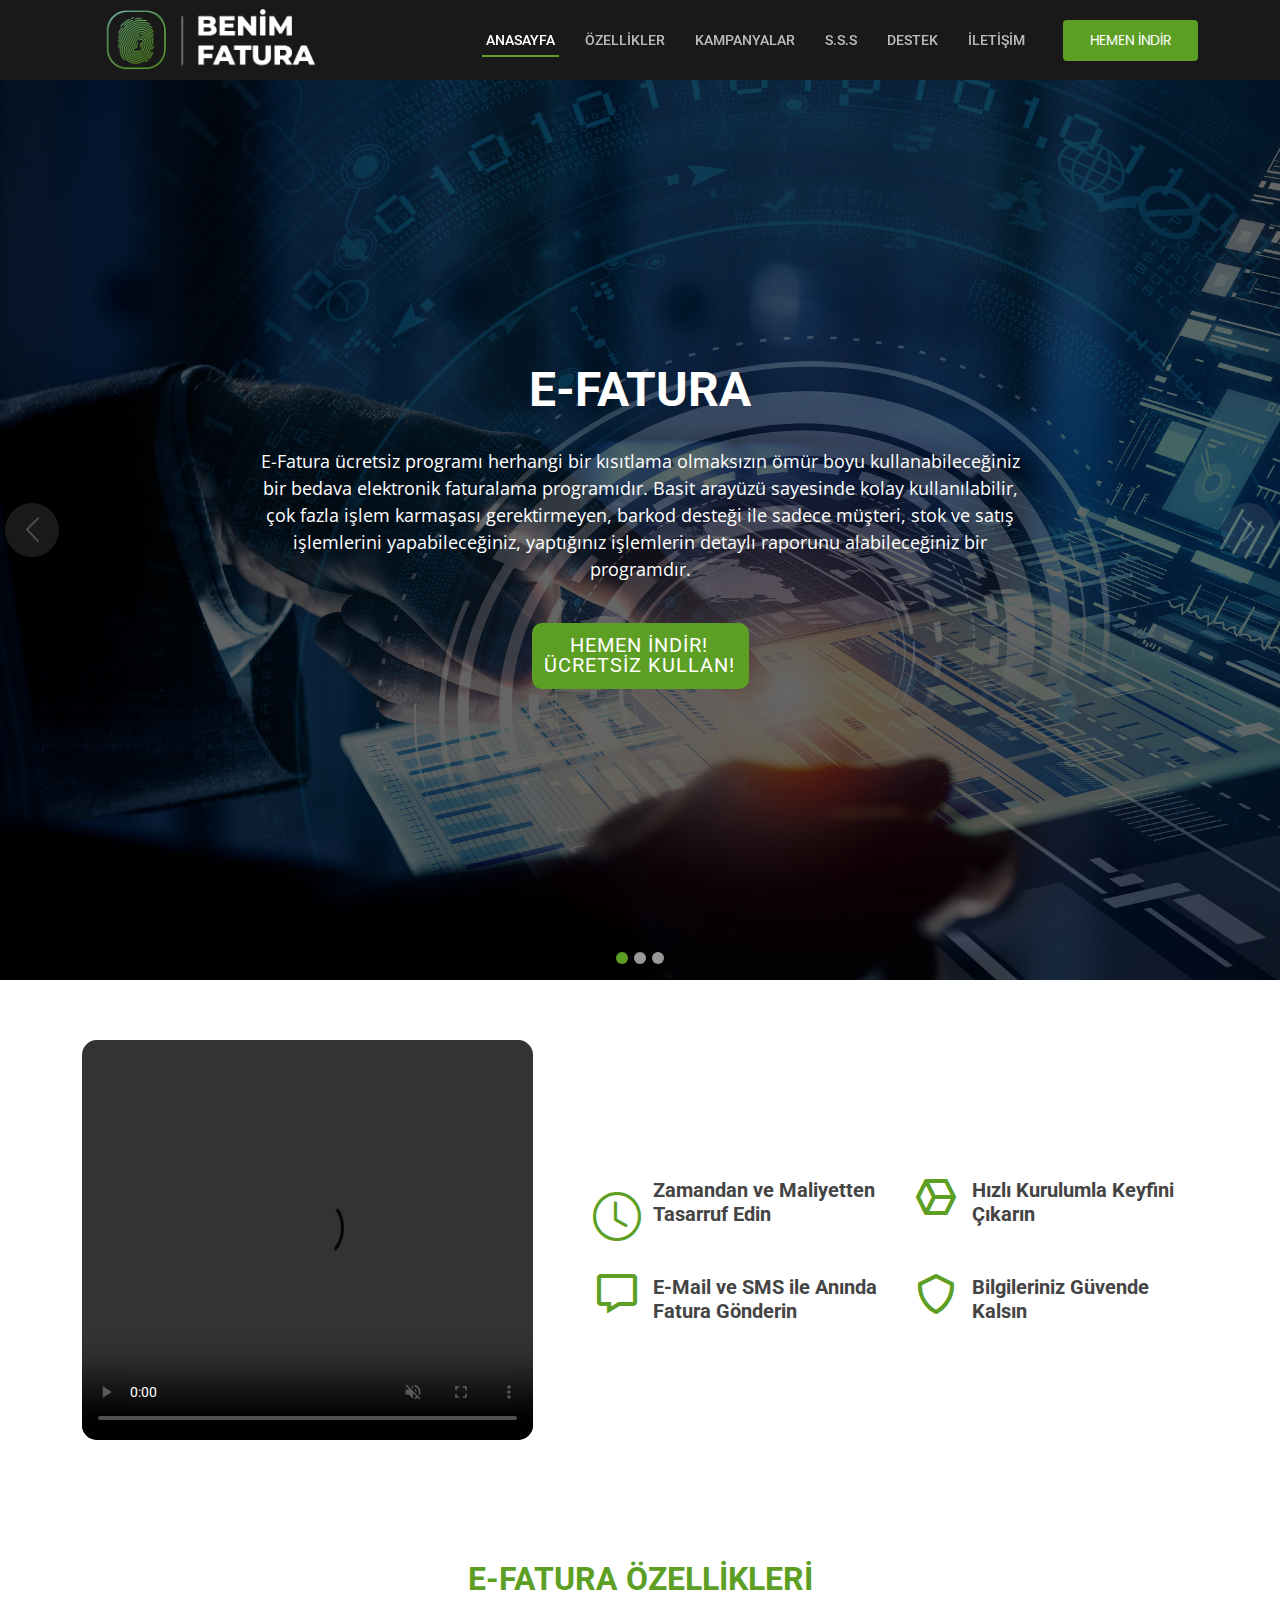
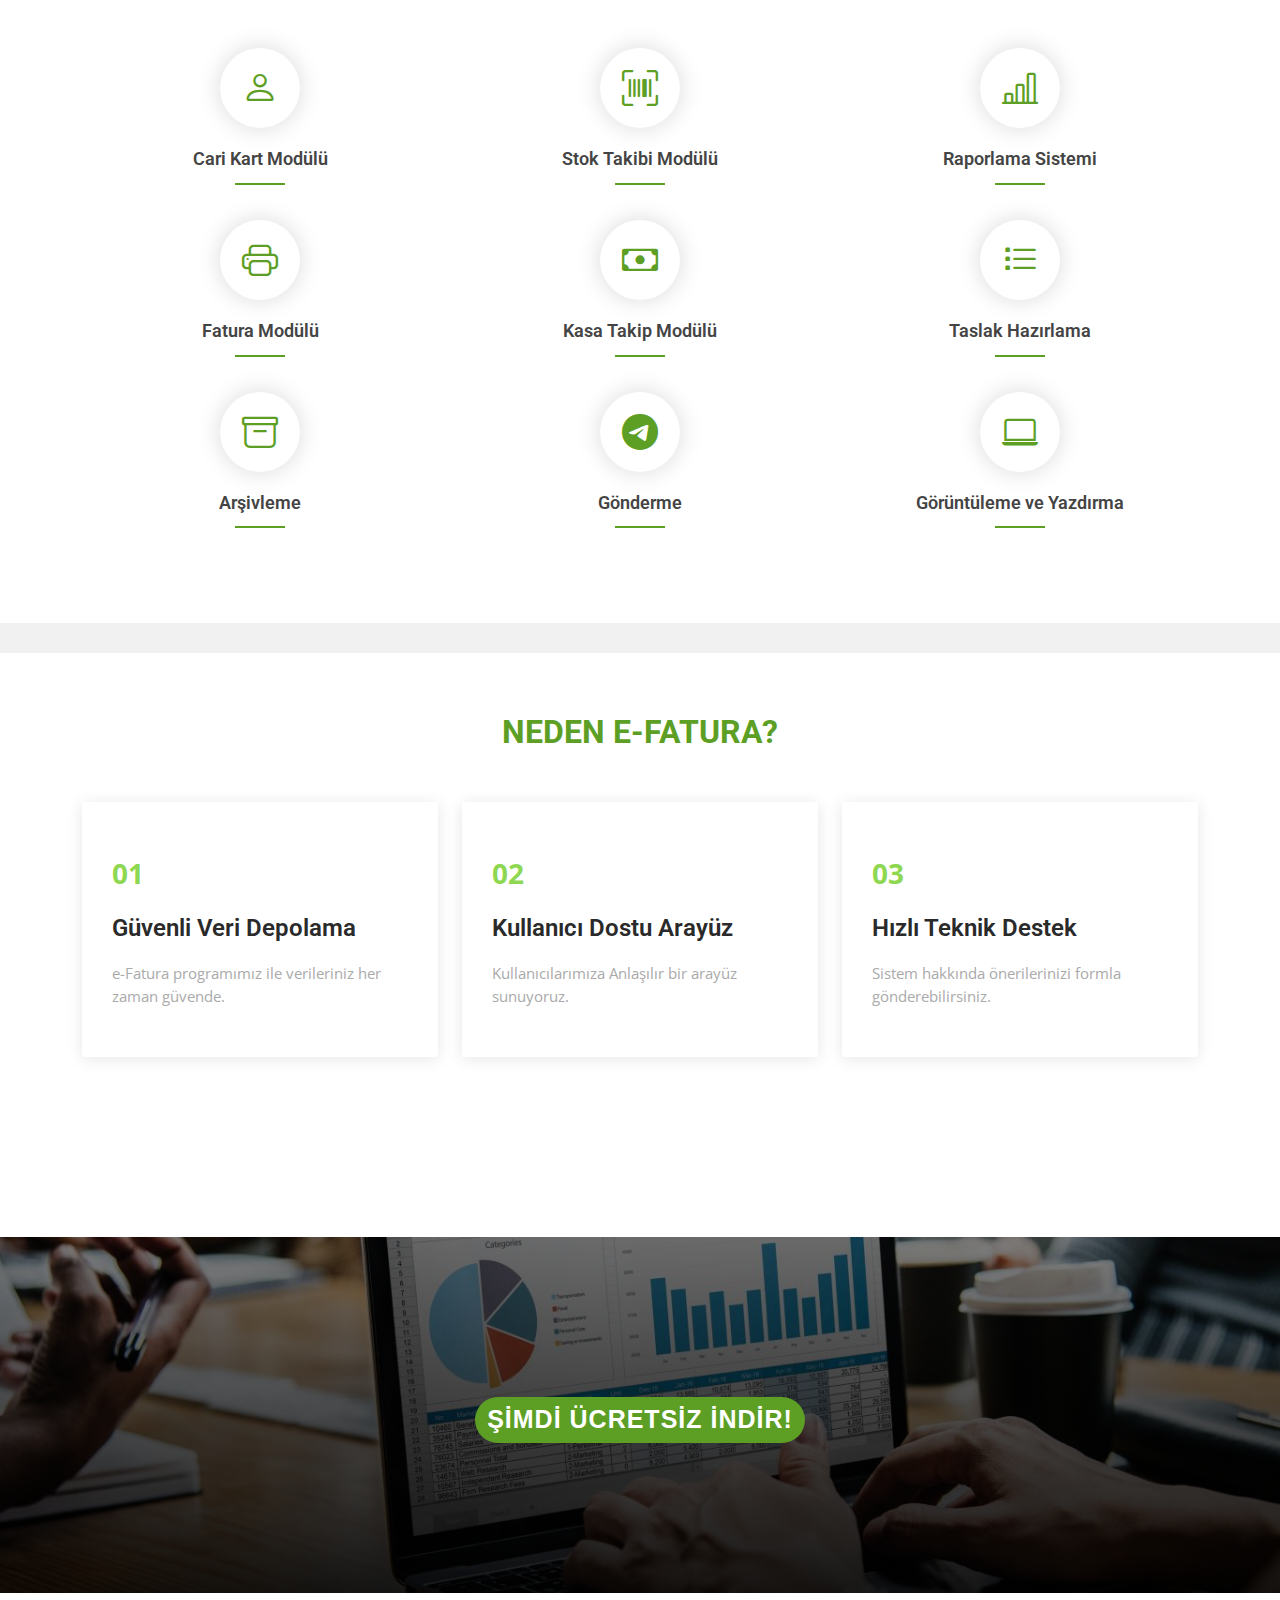
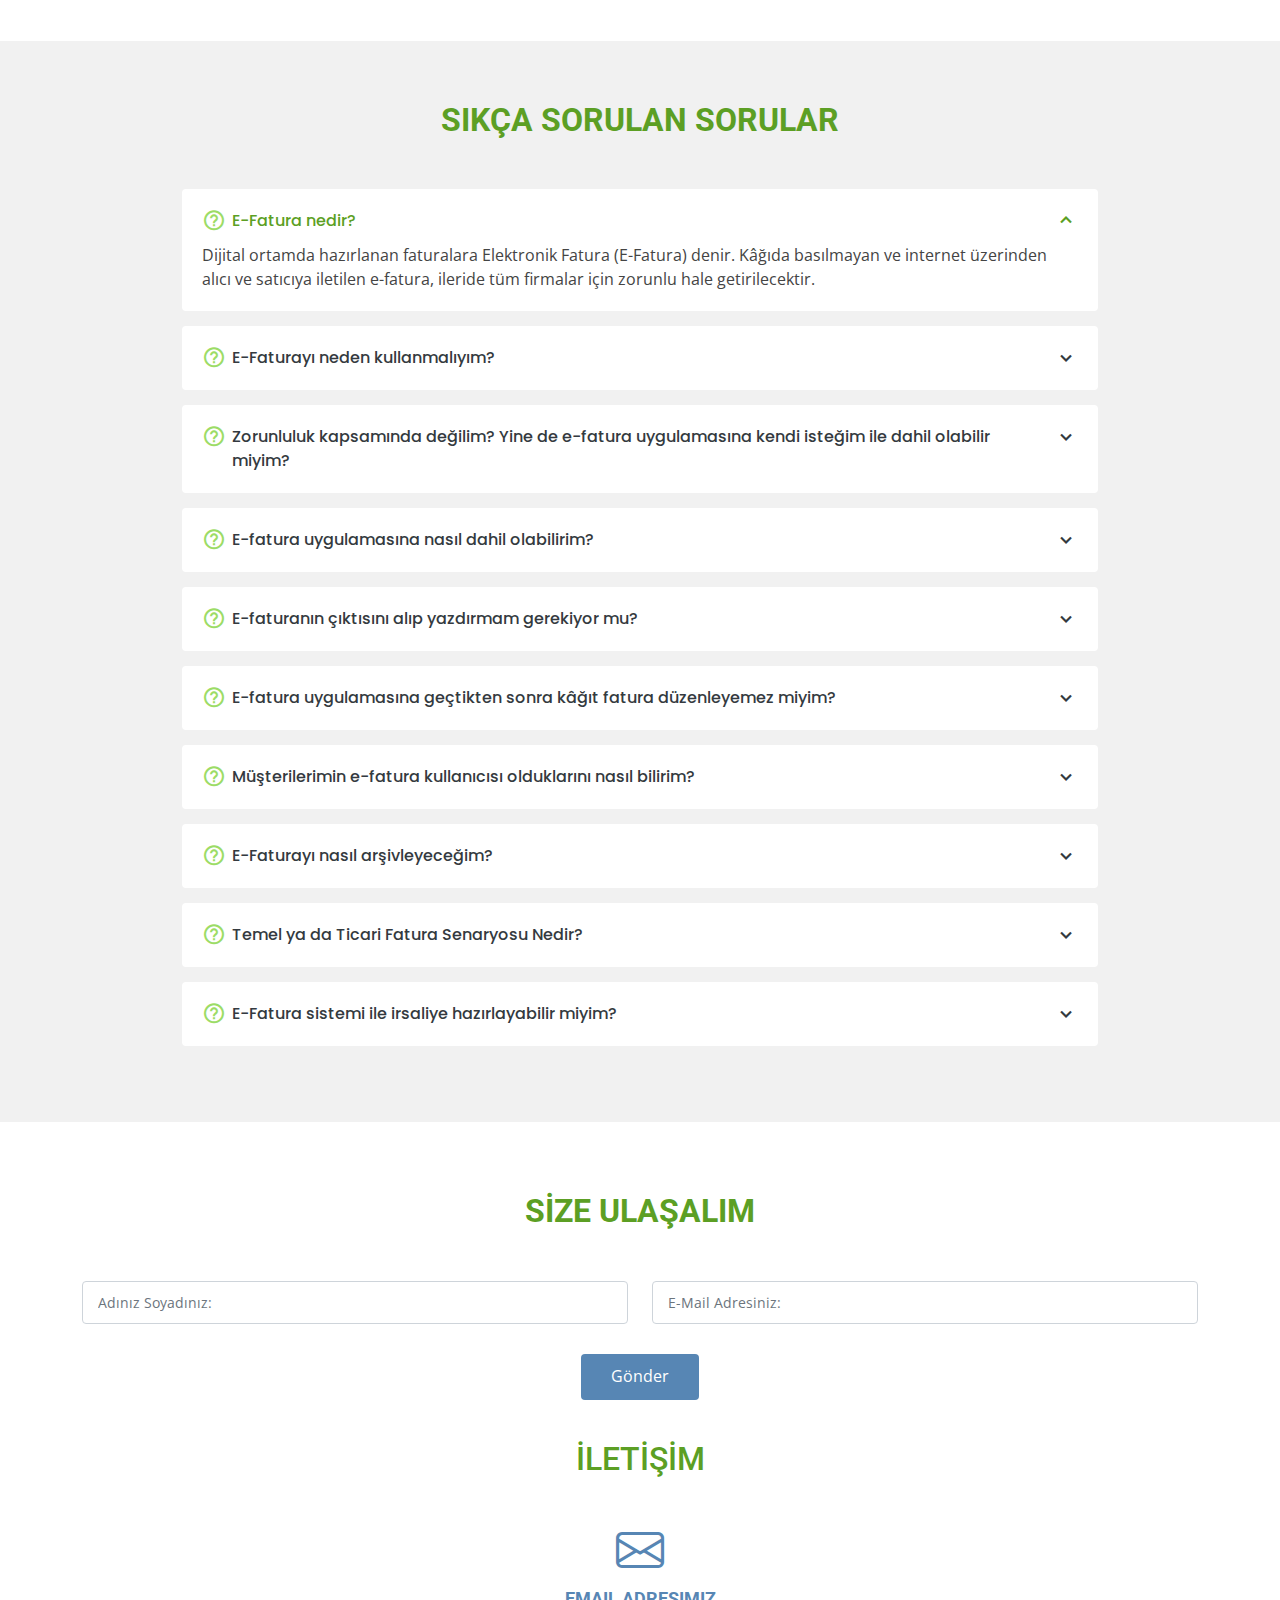
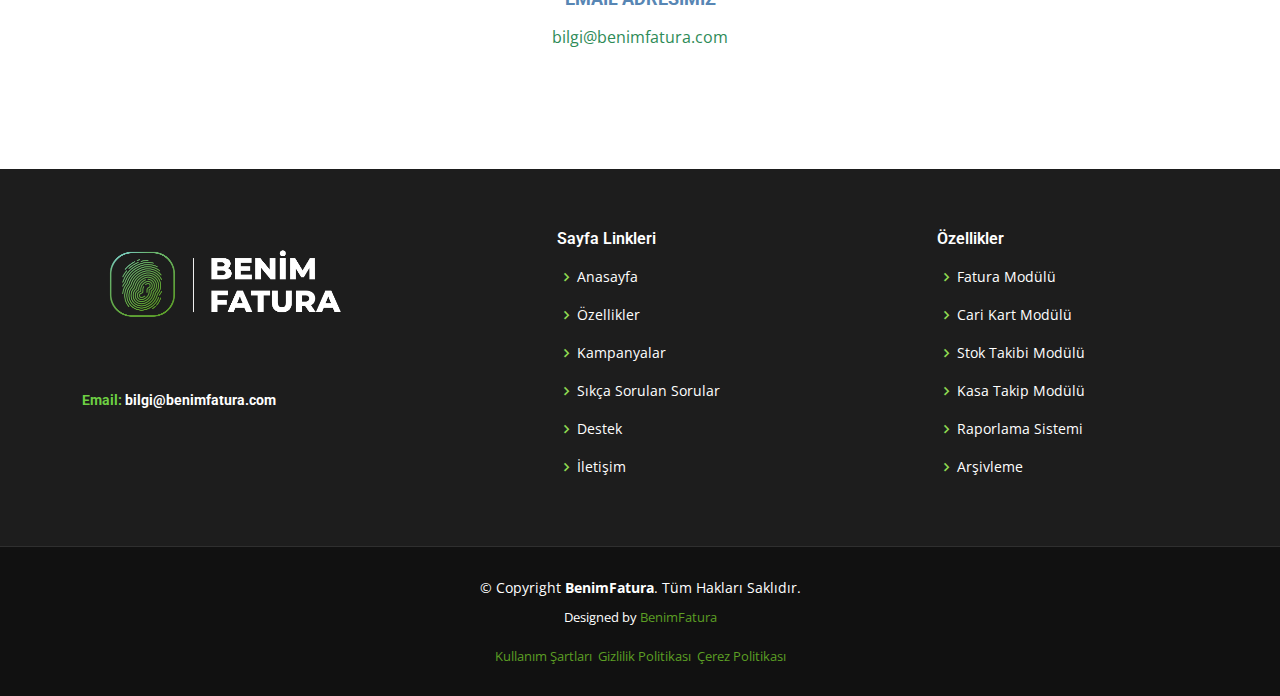
==== commit 255b7798: "load" ====
--- a/index.html
+++ b/index.html
@@ -89,7 +89,7 @@
                     <li><a class="nav-link scrollto" href="iletisim_destek.html">DESTEK</a></li>
                     <li><a class="nav-link scrollto" href="program_iletisim.html">İLETİŞİM</a></li>
 
-                    <li><a class="getstarted scrollto" href="assets/img/BenimFatura.msi">Hemen İndİr</a></li>
+                    <li><a class="getstarted scrollto" href="http://benimfatura.com/setup/benimfatura.msi">Hemen İndİr</a></li>
                 </ul>
                 <i class="bi bi-list mobile-nav-toggle"></i>
             </nav><!-- .navbar -->
@@ -114,7 +114,7 @@
                                 <h2 class="animate__animated animate__fadeInDown">E-FATURA</h2>
                                 <p class="animate__animated animate__fadeInUp">E-Fatura ücretsiz programı herhangi bir kısıtlama olmaksızın ömür boyu kullanabileceğiniz bir bedava elektronik faturalama programıdır. Basit arayüzü sayesinde kolay kullanılabilir, çok fazla işlem karmaşası gerektirmeyen, barkod desteği ile sadece müşteri, stok ve satış işlemlerini yapabileceğiniz, yaptığınız işlemlerin detaylı raporunu alabileceğiniz bir programdır.</p>
                                 <div>
-                                    <a href="assets/img/BenimFatura.msi" class="btn-get-started animate__animated animate__fadeInUp scrollto">HEMEN İNDİR! <br>ÜCRETSİZ KULLAN!</a>
+                                    <a href="http://benimfatura.com/setup/benimfatura.msi" class="btn-get-started animate__animated animate__fadeInUp scrollto">HEMEN İNDİR! <br>ÜCRETSİZ KULLAN!</a>
                                 </div>
                             </div>
 
@@ -134,7 +134,7 @@
 
                                 <div>
 
-                                    <a href="#assets/img/BenimFatura.msi" class="btn-get-started animate__animated animate__fadeInUp scrollto">ŞİMDİ ÜCRETSİZ İNDİR!</a>
+                                    <a href="http://benimfatura.com/setup/benimfatura.msi" class="btn-get-started animate__animated animate__fadeInUp scrollto">ŞİMDİ ÜCRETSİZ İNDİR!</a>
 
                                 </div>
                             </div>
@@ -152,7 +152,7 @@
                                 <p class="animate__animated animate__fadeInUp">Hiçbir ücret, kurulum ya da personel eğitimine gerek duymadan anında E-Fatura dünyasının avantajlarıyla tanışın. Ön muhasebe işlemlerinizi sadeleştirin, kolaylaştırın ve hızlandırın.</p>
                                 <div>
 
-                                    <a href="#assets/img/BenimFatura.msi" class="btn-get-started animate__animated animate__fadeInUp scrollto">ŞİMDİ ÜCRETSİZ İNDİR!</a>
+                                    <a href="http://benimfatura.com/setup/benimfatura.msi" class="btn-get-started animate__animated animate__fadeInUp scrollto">ŞİMDİ ÜCRETSİZ İNDİR!</a>
 
                                 </div>
                             </div>
@@ -194,16 +194,6 @@
                     <div class="col-xl-7 ps-0 ps-lg-5 pe-lg-1 d-flex align-items-stretch">
 
                         <div class="content d-flex flex-column justify-content-center">
-                            <!--
-                                <h3>e-Fatura Geçiş Zorunluluğu - 2023!</h3>
-                                <p style="text-align:justify">
-                                    Gelir İdaresi Başkanlığı tarafından yönetilen e-fatura uygulamasında amaç tek format ve standarda göre satıcı ve alıcı arasında güvenli, zaman ve maliyet tasarrufu sağlayan bir sistem oluşturmaktır. Bu nedenle Maliye Bakanlığı Gelir İdaresi Başkanlığı (GİB) tarafından, Vergi Usul Kanunu (VUK) Genel Tebliğleri ile E-fatura uygulamasına ait usul ve esas, standart ve düzenlemeler yapmıştır. E-fatura ile ilgili tebliğ ve diğer dokümanları aşağıda bulunan alandan inceleyebilirsiniz.
-                                </p>
-                            <br />
-                                <p style="text-align:justify">
-                                    e-Faturayı İşin Profesyoneline Bırakın, Siz Keyfinize Bakın
-                                    Ücretsiz e-Faturaya Geçiş Uygulamamızla e-Faturaya Geçiş Yapın, Faturalarınızı Hızlı ve Kolayca Anında Gönderin.
-                                    </p>-->
                             <div class="row">
                                 <div class="col-md-6 icon-box">
                                     <i class="bi-clock"></i>
@@ -585,16 +575,7 @@
             </div>
 
 
-            <!-- <p class="description">Voluptatum deleniti atque corrupti quos dolores et quas molestias excepturi sint occaecati cupiditate non provident</p>-->
-            <!--
-            </div>
-
-                              <!--
-
-
-                            <button type="button" class="btn btn-primary">Save changes</button>
-                                -->
-            <!-- <p class="description">Voluptatum deleniti atque corrupti quos dolores et quas molestias excepturi sint occaecati cupiditate non provident</p>-->
+            
 
         </section><!-- End Services Section -->
         <!-- ======= Clients Section ======= -->
@@ -602,31 +583,7 @@
             <div class="container">
 
                 <div class="row">
-                    <!--
-                    <div class="col-lg-2 col-md-4 col-6 d-flex align-items-center justify-content-center">
-                      <img src="assets/img/clients/client-1.png" class="img-fluid" alt="">
-                    </div>
-
-                    <div class="col-lg-2 col-md-4 col-6 d-flex align-items-center justify-content-center">
-                      <img src="assets/img/clients/client-2.png" class="img-fluid" alt="">
-                    </div>
-
-                    <div class="col-lg-2 col-md-4 col-6 d-flex align-items-center justify-content-center">
-                      <img src="assets/img/clients/client-3.png" class="img-fluid" alt="">
-                    </div>
-
-                    <div class="col-lg-2 col-md-4 col-6 d-flex align-items-center justify-content-center">
-                      <img src="assets/img/clients/client-4.png" class="img-fluid" alt="">
-                    </div>
-
-                    <div class="col-lg-2 col-md-4 col-6 d-flex align-items-center justify-content-center">
-                      <img src="assets/img/clients/client-5.png" class="img-fluid" alt="">
-                    </div>
-
-                    <div class="col-lg-2 col-md-4 col-6 d-flex align-items-center justify-content-center">
-                      <img src="assets/img/clients/client-6.png" class="img-fluid" alt="">
-                    </div>
-                          -->
+                   
                 </div>
 
             </div>
@@ -637,8 +594,6 @@
 
                 <div class="section-title">
                     <h2>Neden E-Fatura?</h2>
-                    <!--<p>Magnam dolores commodi suscipit. Necessitatibus eius consequatur ex aliquid fuga eum quidem. Sit sint consectetur velit. Quisquam quos quisquam cupiditate. Et nemo qui impedit suscipit alias ea. Quia fugiat sit in iste officiis commodi quidem hic quas.</p>
-                    -->
                 </div>
 
                 <div class="row">
@@ -689,11 +644,7 @@
             <div class="container" data-aos="zoom-in">
 
                 <div class="text-center">
-                    <!--  <h3>Şimdi Ücretsiz İndir</h3>
-                     <p> e-Fatura ücretsiz programı herhangi bir kısıtlama olmaksızın ömür boyu kullanabileceğiniz bir bedava elektronik faturalama programıdır.</p>
-                    -->
-                    <!--<p>FATURANI DİJİTALE TAŞIMAK İÇİN </p>-->
-                    <a class="cta-btn" href="assets/img/BenimFatura.msi">ŞİMDİ ÜCRETSİZ İNDİR!</a>
+                    <a class="cta-btn" href="http://benimfatura.com/setup/benimfatura.msi">ŞİMDİ ÜCRETSİZ İNDİR!</a>
                 </div>
 
             </div>
@@ -706,8 +657,6 @@
 
                 <div class="section-title">
                     <h2>Sıkça Sorulan Sorular</h2>
-                    <!-- <p>Magnam dolores commodi suscipit. Necessitatibus eius consequatur ex aliquid fuga eum quidem. Sit sint consectetur velit. Quisquam quos quisquam cupiditate. Et nemo qui impedit suscipit alias ea. Quia fugiat sit in iste officiis commodi quidem hic quas.</p>
-                    -->
                 </div>
 
                 <div class="faq-list">
@@ -810,52 +759,7 @@
 
             </div>
         </section><!-- End Frequently Asked Questions Section -->
-        <!--
-        <section id="contact" class="contact">
-              <div class="container">
-
-
-                  <div class="row contact-info">
-
-
-
-                      <div class="col-md-4" style="margin: auto">
-                          <div class="contact-phone" >
-                              <h5>Daha fazlası için</h5>
-                              <i class="bi bi-phone"></i>
-                              <h3>SİZE ULAŞALIM</h3>
-
-                          </div>
-                      </div>
-
-
-                  </div>
-
-                  <div class="form">
-                      <form action="forms/contact.php" method="post" role="form" class="php-email-form">
-                          <div class="row">
-                              <div class="col-md-6 form-group" >
-                                  <input type="text" name="name" class="form-control" id="name" placeholder="Telefon Numaranızı Giriniz:" data-rule="minlen:4" data-msg="Lütfen Boş Bırakmayınız.">
-                              </div>
-                              <div class="col-md-6 form-group" >
-                                  <input type="text" name="name" class="form-control" id="name" placeholder="E-Mail Giriniz:" data-rule="minlen:4" data-msg="Lütfen Boş Bırakmayınız.">
-                              </div>
-                          </div>
-
-                          <!-- <div class="my-3">
-                            <div class="loading">Loading</div>
-                            <div class="error-message"></div>
-                            <div class="sent-message">Your message has been sent. Thank you!</div>
-                        </div>
-                            -->
-        <!--
-           <div class="text-center" style="margin-top:10px"><button type="submit">Gönder</button></div>
-           </form>
-           </div>
-
-           </div>
-        </section>
-               -->
+       
         <!-- End Contact Section -->
         <!-- ======= Contact Section ======= -->
         <section id="contact" class="contact">
@@ -980,8 +884,6 @@
                             <li><i class="bx bx-chevron-right"></i> <a href="#">Anasayfa</a></li>
                             <li><i class="bx bx-chevron-right"></i> <a href="#services">Özellikler</a></li>
                             <li><i class="bx bx-chevron-right"></i> <a href="kampanya.html">Kampanyalar</a></li>
-                            <!-- <li><i class="bx bx-chevron-right"></i> <a href="#">E-Fatura Nedir?</a></li>
-                            <li><i class="bx bx-chevron-right"></i> <a href="#">Kullanıcı Yorumları</a></li>-->
                             <li><i class="bx bx-chevron-right"></i> <a href="#faq">Sıkça Sorulan Sorular</a></li>
                             <li><i class="bx bx-chevron-right"></i> <a href="iletisim_destek.html">Destek</a></li>
                             <li><i class="bx bx-chevron-right"></i> <a href="program_iletisim.html">İletişim</a></li>
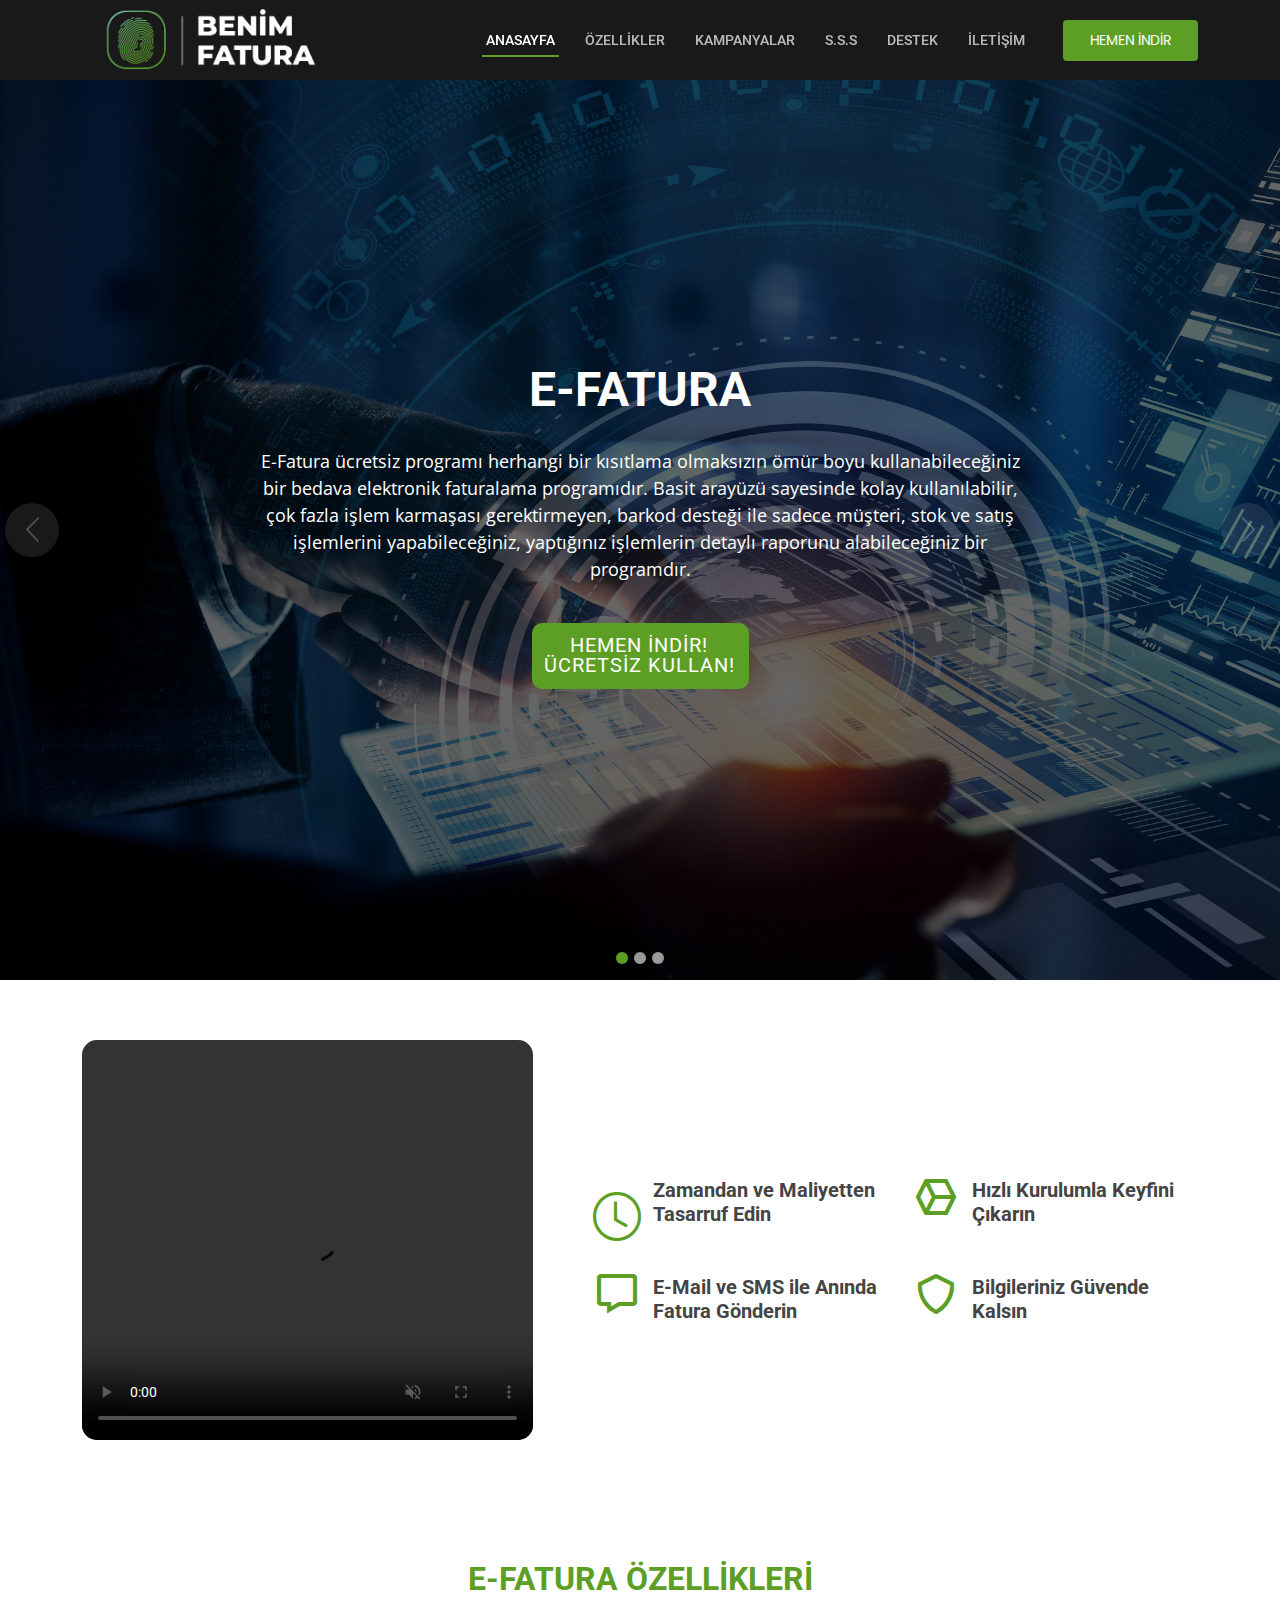
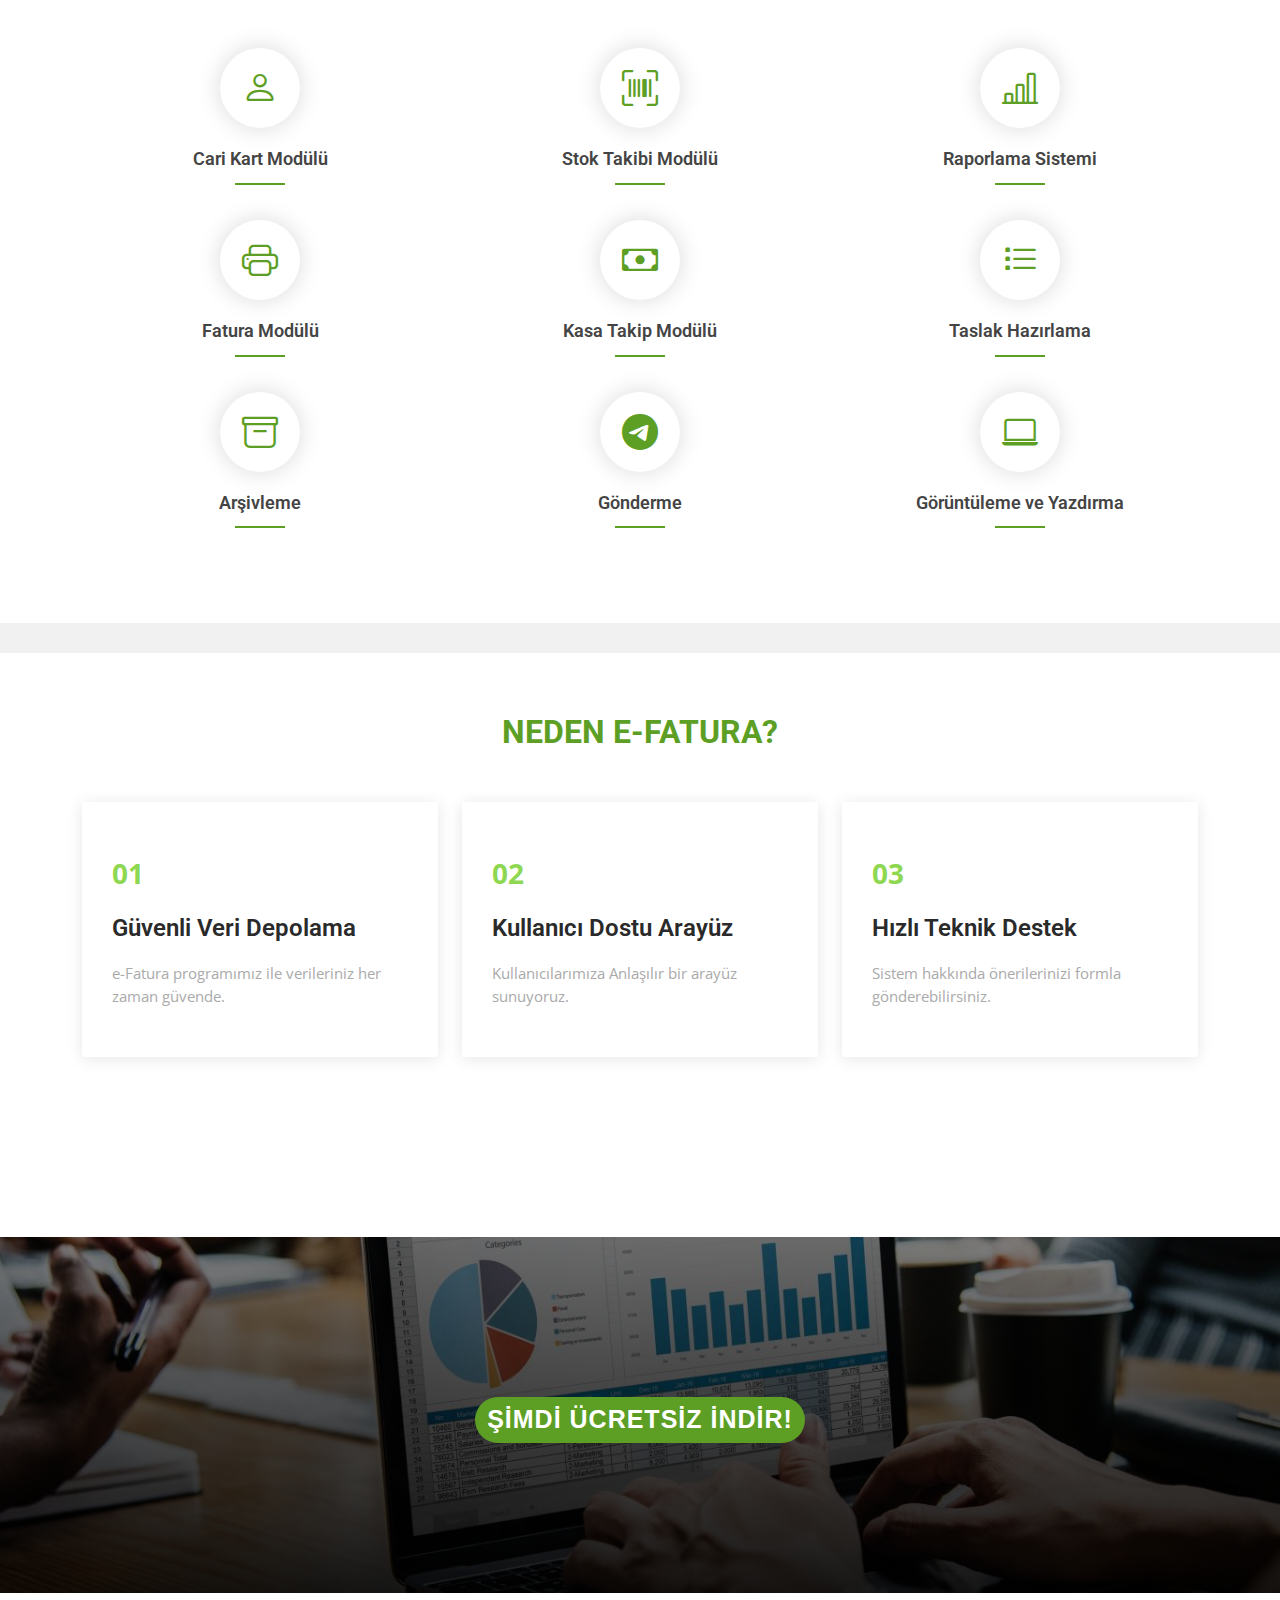
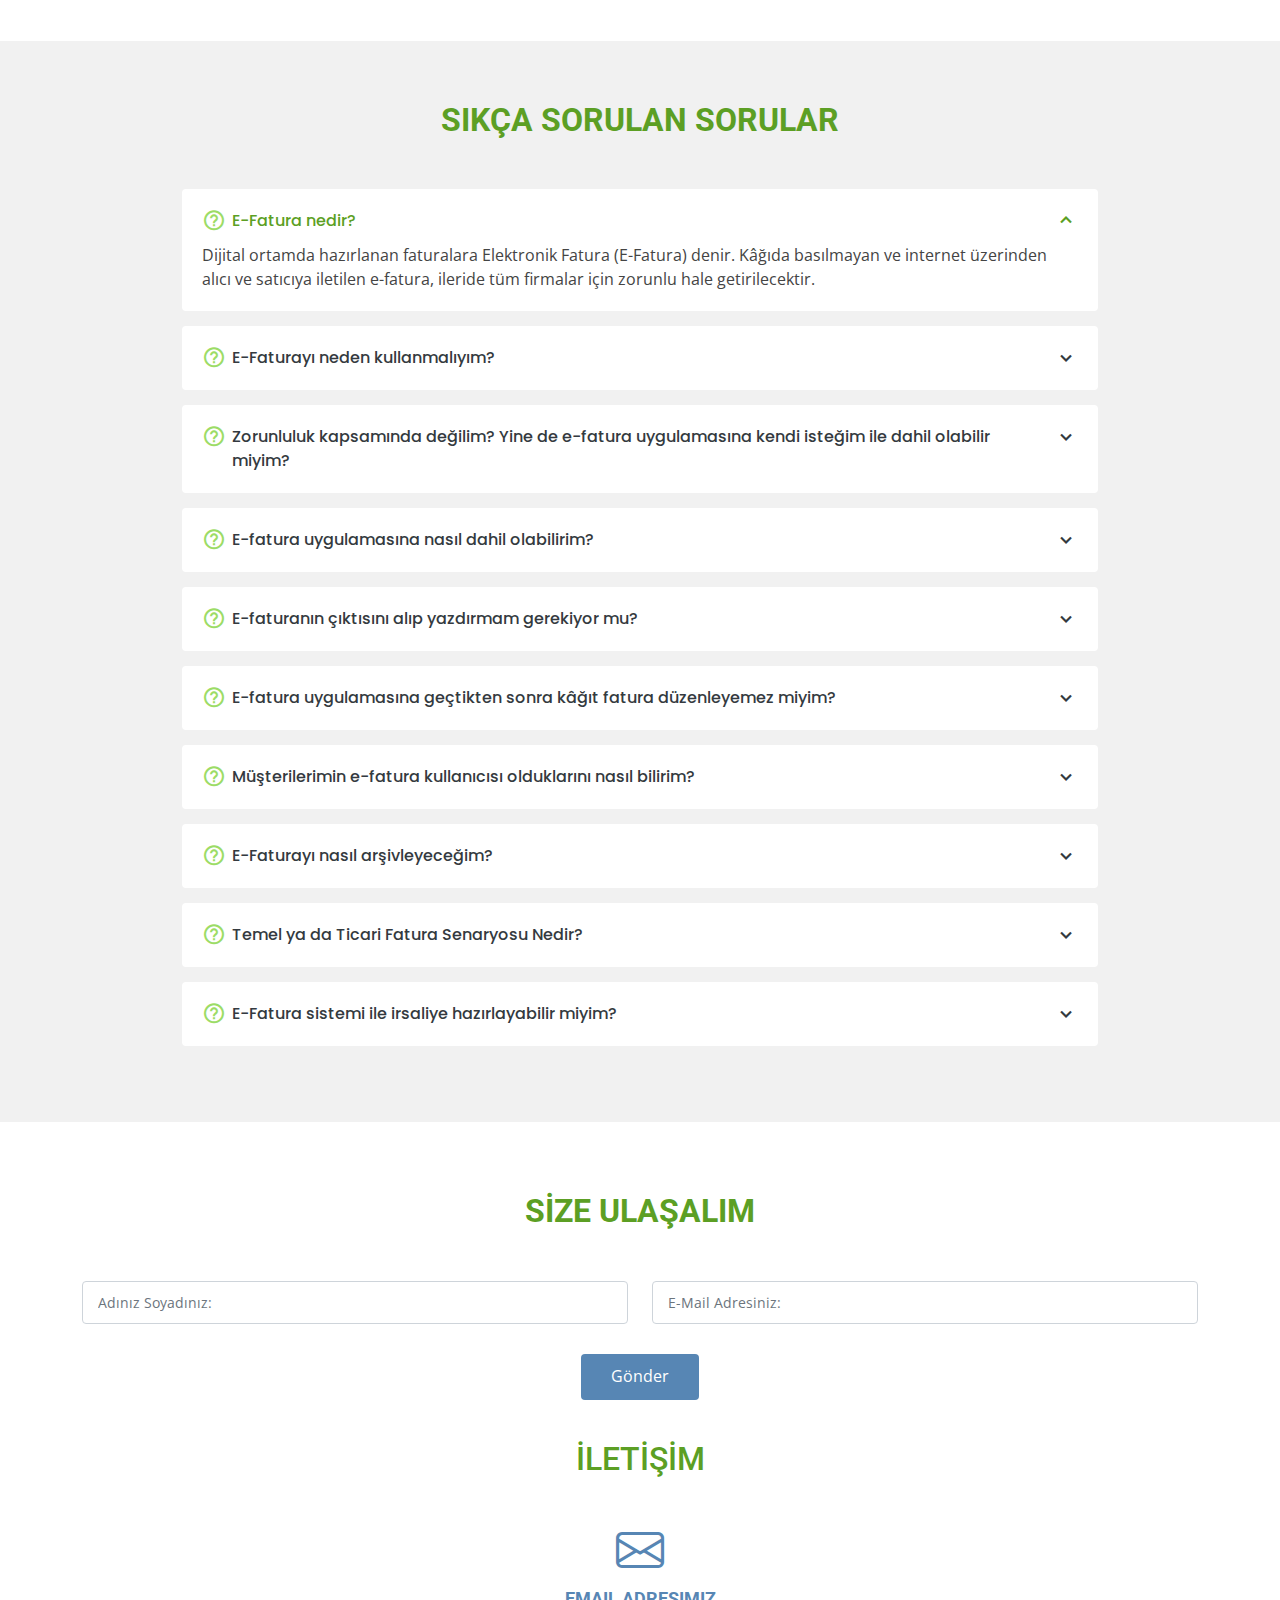
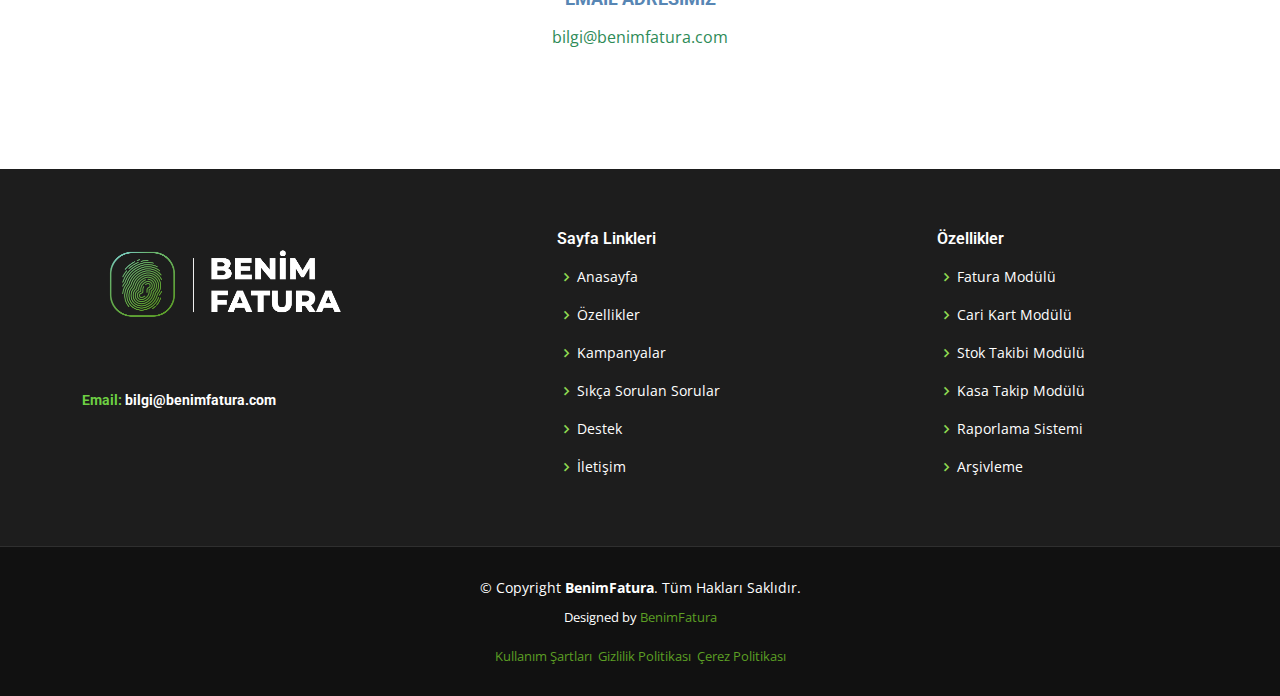
==== commit 3cdfcd5f: "load" ====
--- a/index.html
+++ b/index.html
@@ -89,7 +89,7 @@
                     <li><a class="nav-link scrollto" href="iletisim_destek.html">DESTEK</a></li>
                     <li><a class="nav-link scrollto" href="program_iletisim.html">İLETİŞİM</a></li>
 
-                    <li><a class="getstarted scrollto" href="http://benimfatura.com/setup/benimfatura.msi">Hemen İndİr</a></li>
+                    <li><a class="getstarted scrollto" href="setup/benimfatura.msi">Hemen İndİr</a></li>
                 </ul>
                 <i class="bi bi-list mobile-nav-toggle"></i>
             </nav><!-- .navbar -->
@@ -114,7 +114,7 @@
                                 <h2 class="animate__animated animate__fadeInDown">E-FATURA</h2>
                                 <p class="animate__animated animate__fadeInUp">E-Fatura ücretsiz programı herhangi bir kısıtlama olmaksızın ömür boyu kullanabileceğiniz bir bedava elektronik faturalama programıdır. Basit arayüzü sayesinde kolay kullanılabilir, çok fazla işlem karmaşası gerektirmeyen, barkod desteği ile sadece müşteri, stok ve satış işlemlerini yapabileceğiniz, yaptığınız işlemlerin detaylı raporunu alabileceğiniz bir programdır.</p>
                                 <div>
-                                    <a href="http://benimfatura.com/setup/benimfatura.msi" class="btn-get-started animate__animated animate__fadeInUp scrollto">HEMEN İNDİR! <br>ÜCRETSİZ KULLAN!</a>
+                                    <a href="setup/benimfatura.msi" class="btn-get-started animate__animated animate__fadeInUp scrollto">HEMEN İNDİR! <br>ÜCRETSİZ KULLAN!</a>
                                 </div>
                             </div>
 
@@ -152,7 +152,7 @@
                                 <p class="animate__animated animate__fadeInUp">Hiçbir ücret, kurulum ya da personel eğitimine gerek duymadan anında E-Fatura dünyasının avantajlarıyla tanışın. Ön muhasebe işlemlerinizi sadeleştirin, kolaylaştırın ve hızlandırın.</p>
                                 <div>
 
-                                    <a href="http://benimfatura.com/setup/benimfatura.msi" class="btn-get-started animate__animated animate__fadeInUp scrollto">ŞİMDİ ÜCRETSİZ İNDİR!</a>
+                                    <a href="setup/benimfatura.msi" class="btn-get-started animate__animated animate__fadeInUp scrollto">ŞİMDİ ÜCRETSİZ İNDİR!</a>
 
                                 </div>
                             </div>
@@ -644,7 +644,7 @@
             <div class="container" data-aos="zoom-in">
 
                 <div class="text-center">
-                    <a class="cta-btn" href="http://benimfatura.com/setup/benimfatura.msi">ŞİMDİ ÜCRETSİZ İNDİR!</a>
+                    <a class="cta-btn" href="setup/benimfatura.msi">ŞİMDİ ÜCRETSİZ İNDİR!</a>
                 </div>
 
             </div>
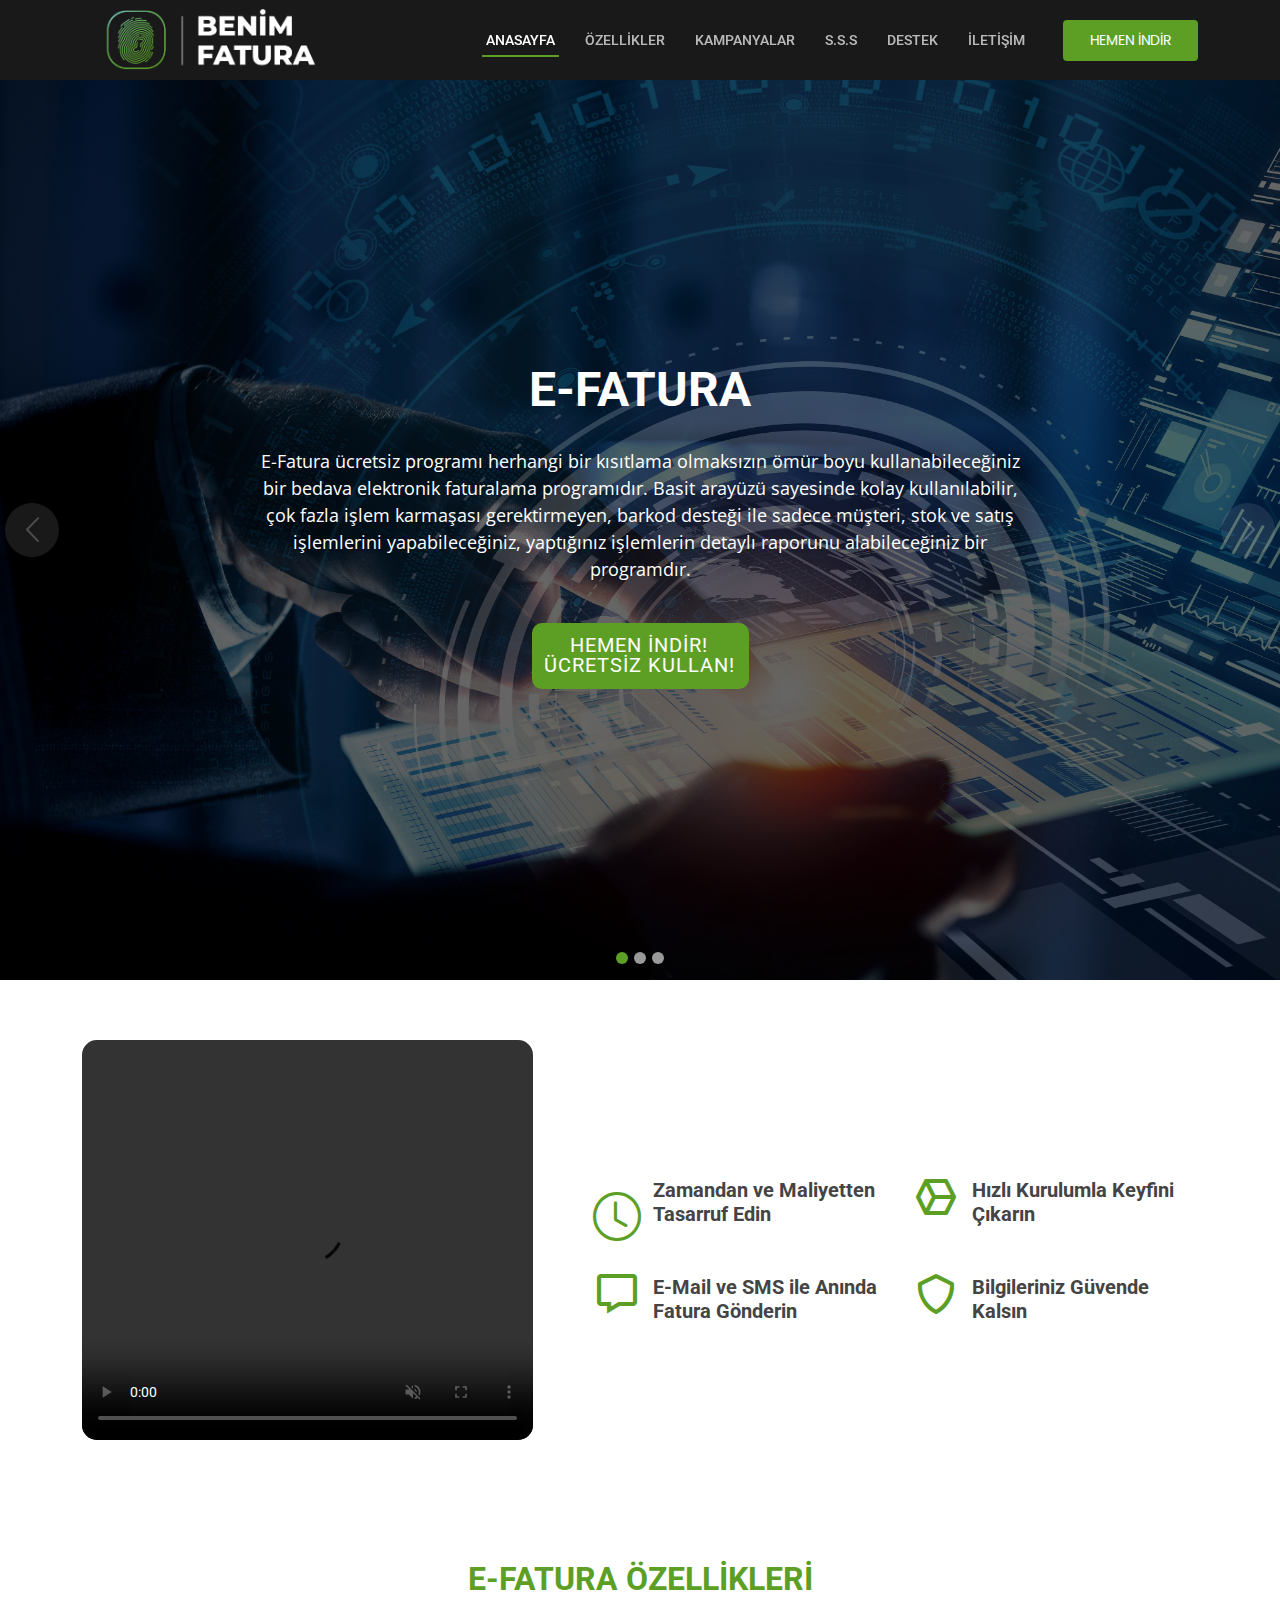
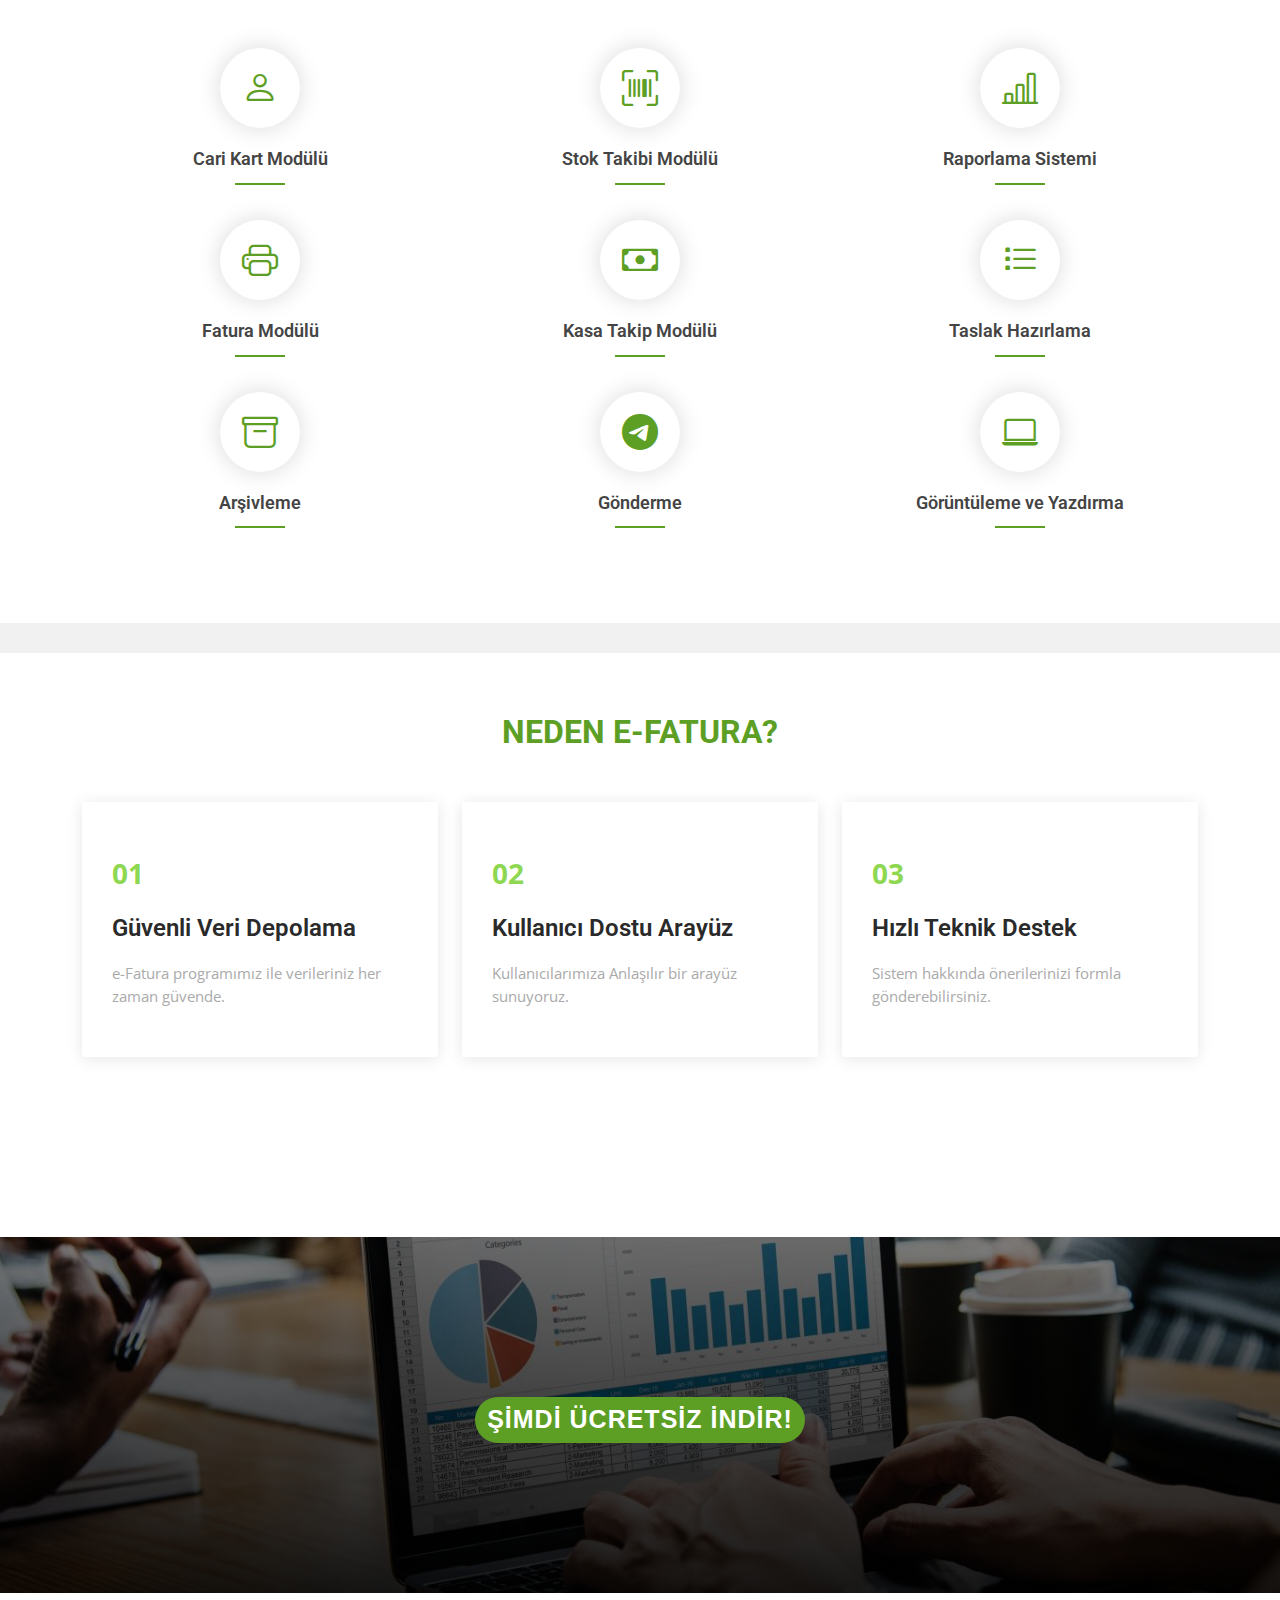
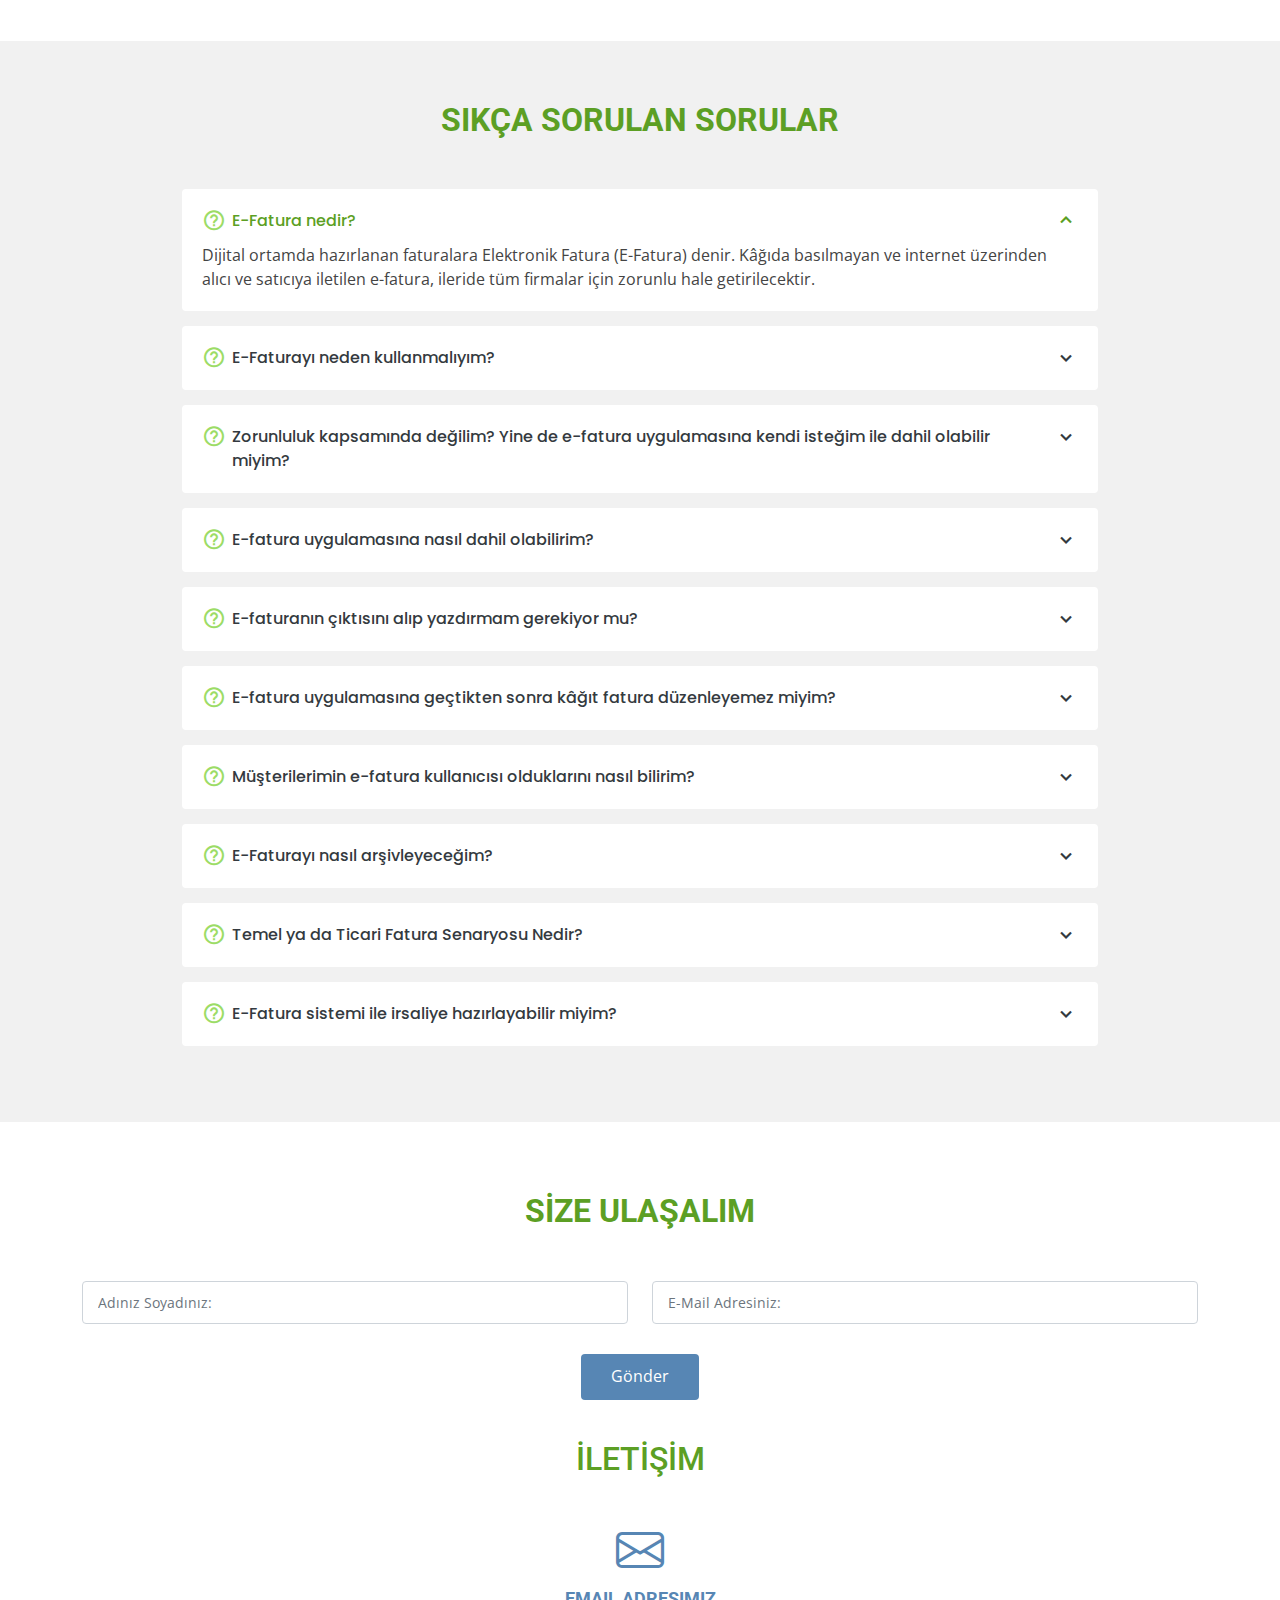
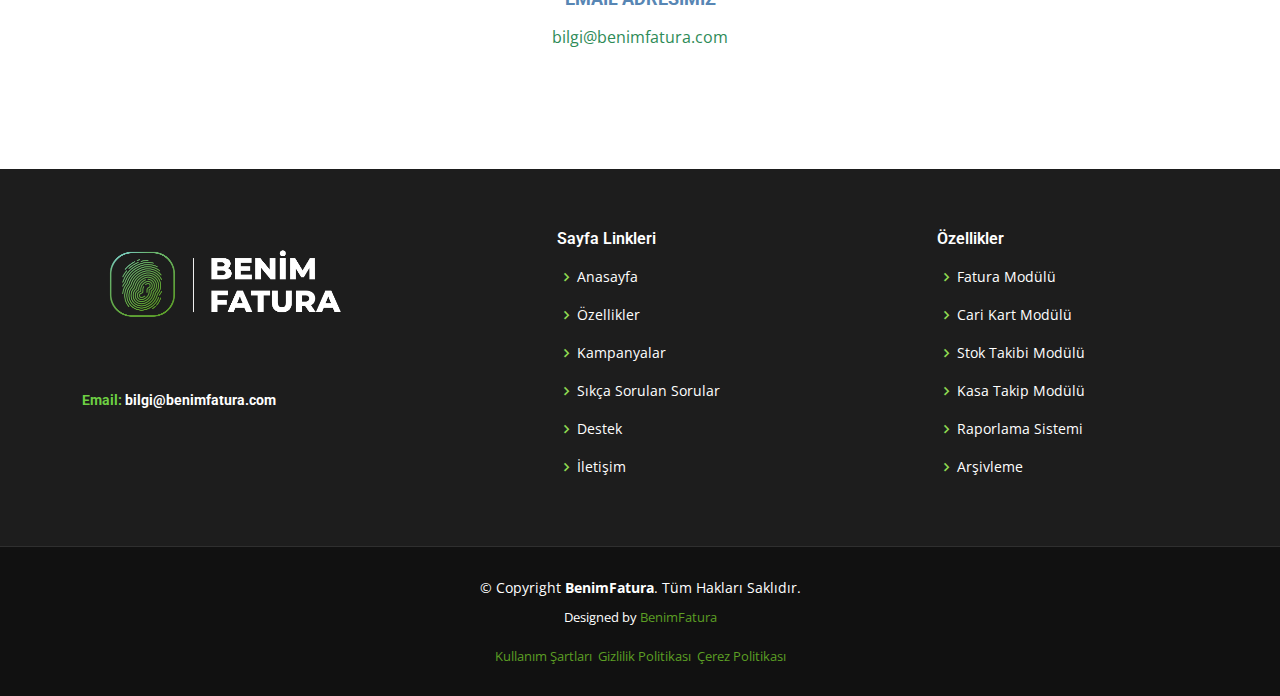
==== commit 207d5877: "load" ====
--- a/index.html
+++ b/index.html
@@ -134,7 +134,7 @@
 
                                 <div>
 
-                                    <a href="http://benimfatura.com/setup/benimfatura.msi" class="btn-get-started animate__animated animate__fadeInUp scrollto">ŞİMDİ ÜCRETSİZ İNDİR!</a>
+                                    <a href="setup/benimfatura.msi" class="btn-get-started animate__animated animate__fadeInUp scrollto">ŞİMDİ ÜCRETSİZ İNDİR!</a>
 
                                 </div>
                             </div>
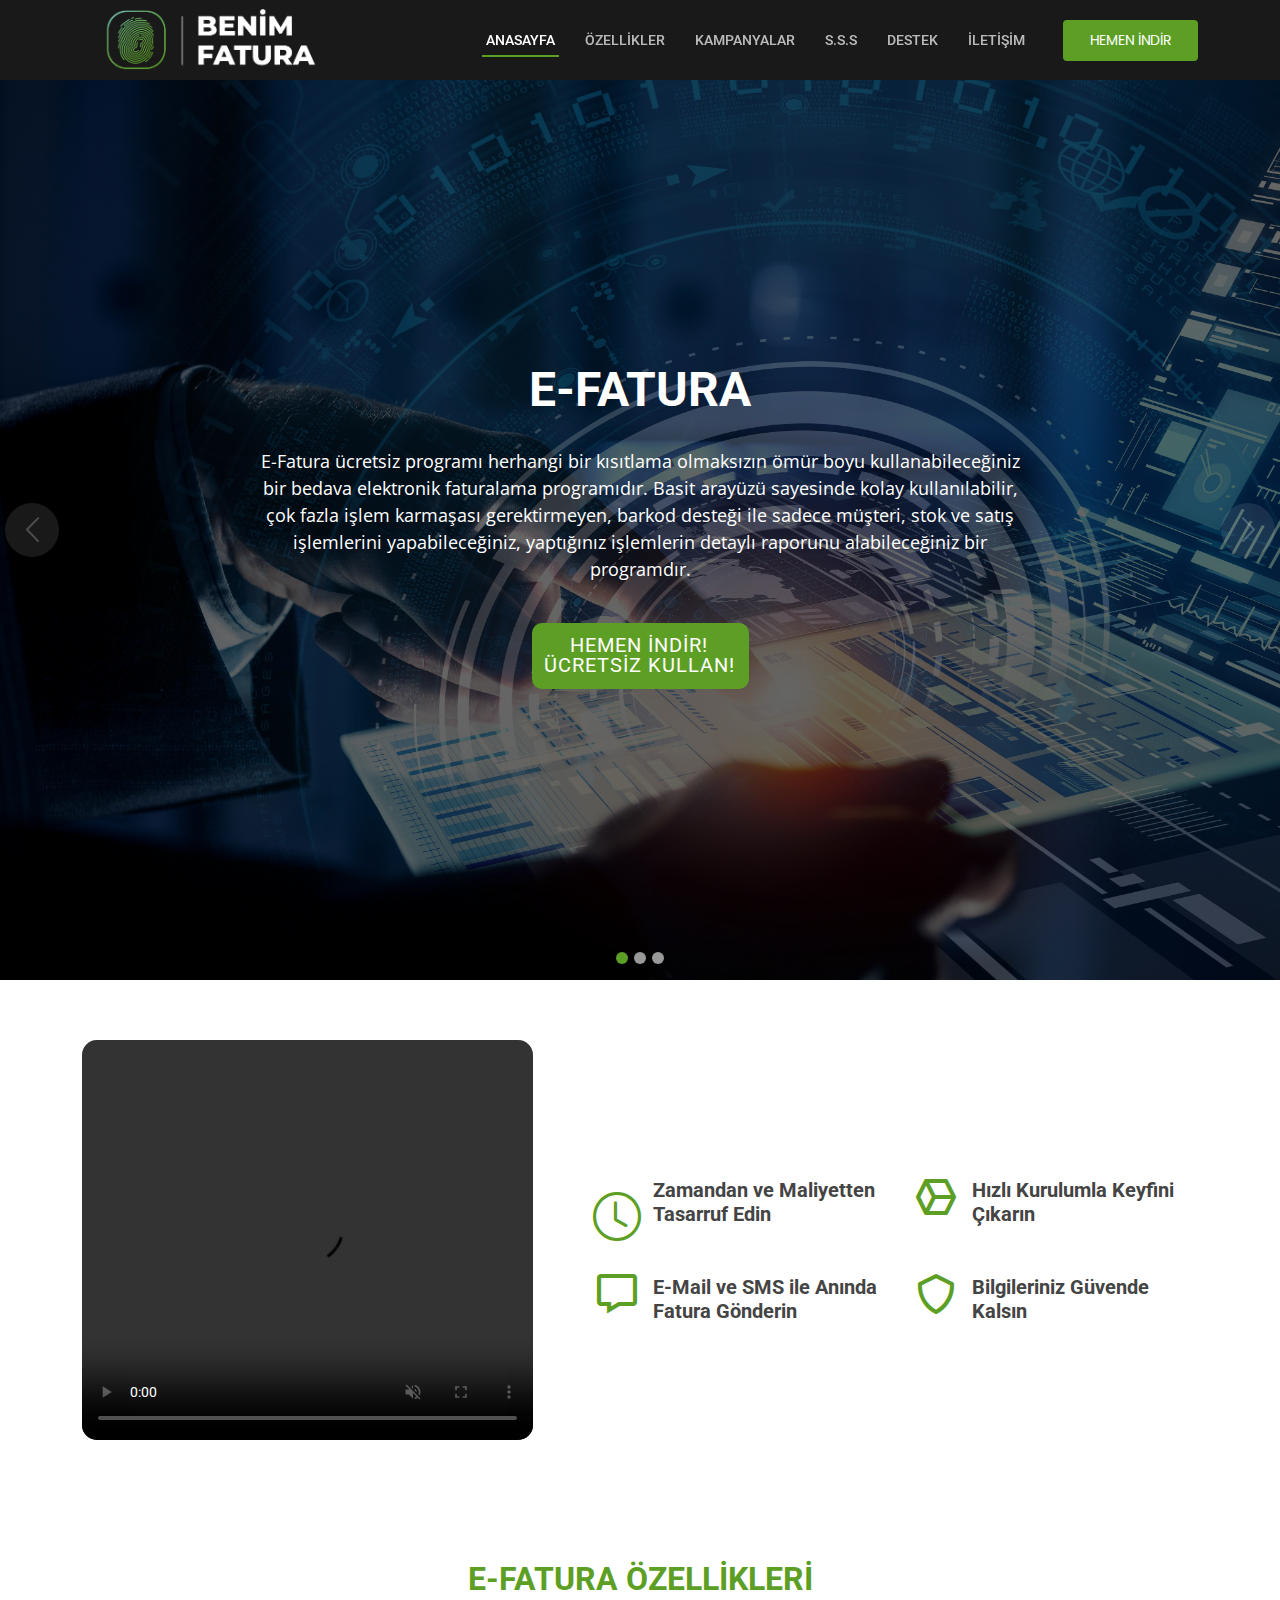
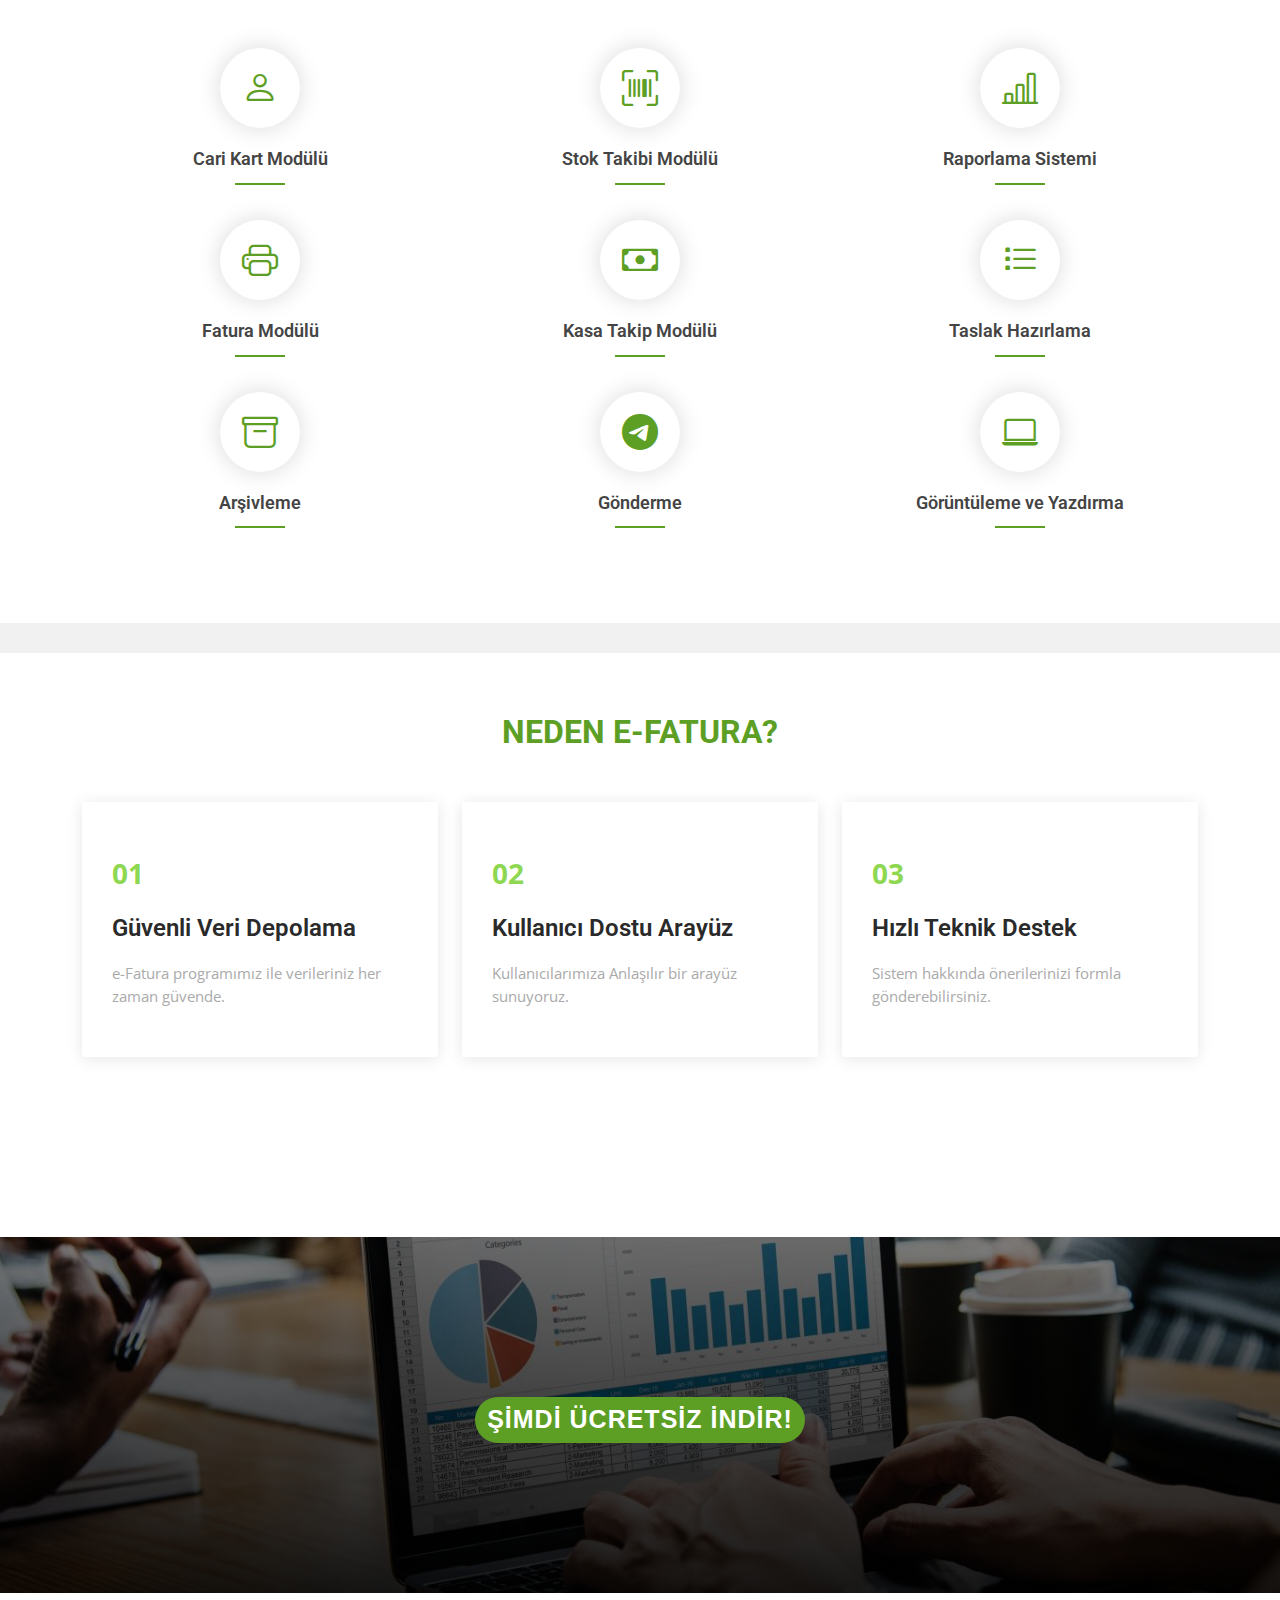
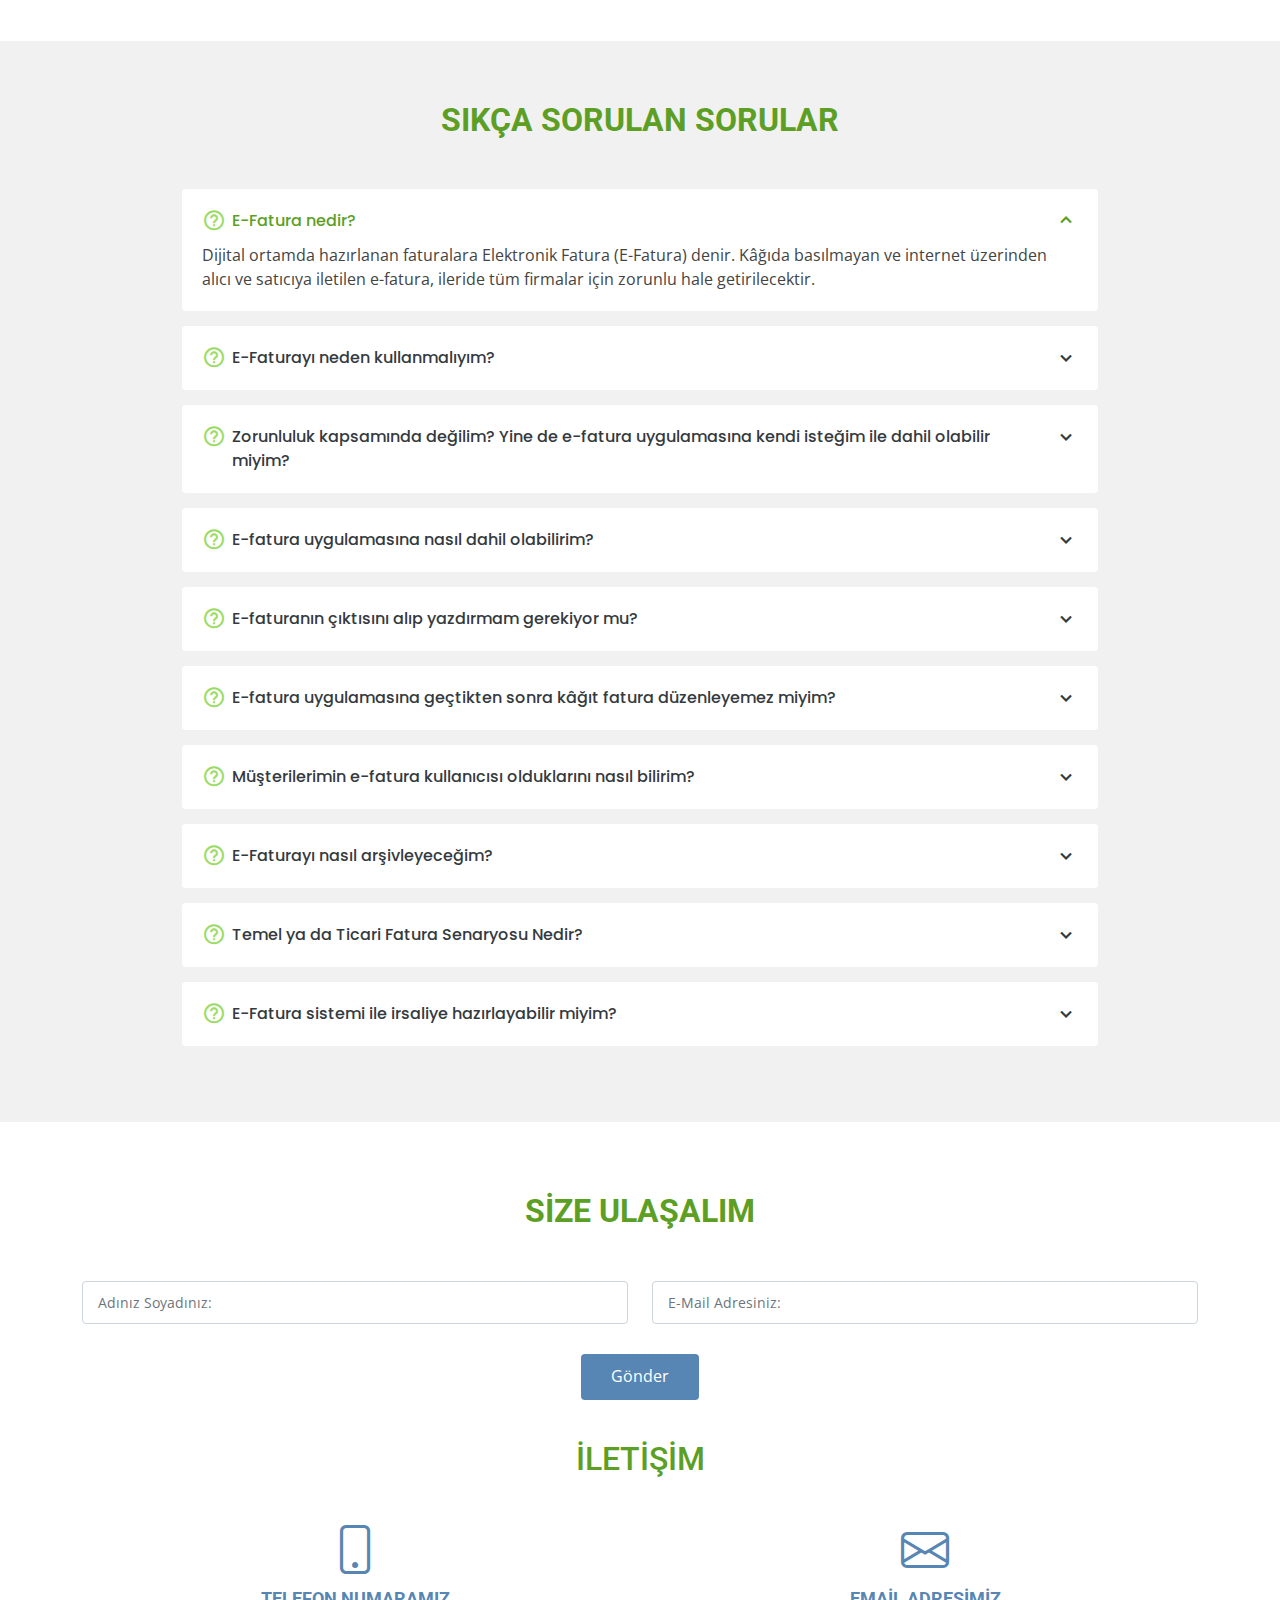
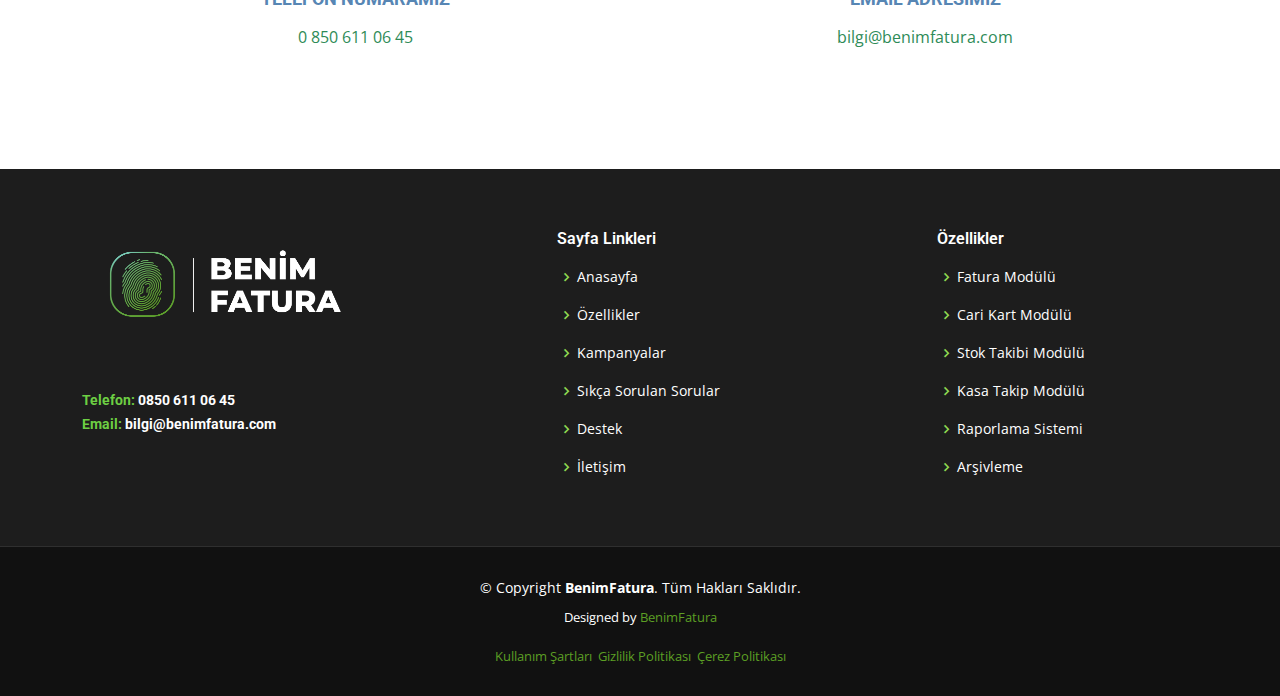
==== commit ab45e17b: "load" ====
--- a/index.html
+++ b/index.html
@@ -802,19 +802,18 @@
                     <h2 style="margin-top:40px; color: #5C9F24">İLETİŞİM</h2>
                     <!--<p>İletişim bilgilerinizi doldurun biz size ulaşalım.</p>-->
 
-                    <!--<div class="col-md-6">
+                    <div class="col-md-6">
                         <div class="contact-phone">
                             <i class="bi bi-phone" style="color:#5786b4"></i>
-                            <h3 style="color:#5786b4">Telefon Numaralarımız</h3>
-                            <p><a href="tel:+902129122426" style="color:seagreen">0212 912 24 26</a></p>
-                            <p><a href="tel:+908508112930" style="color:seagreen">0850 811 29 30</a></p>
-                        </div>
-                    </div>-->
-
-                    <div class="col-md-12">
+                            <h3 style="color:#5786b4">Telefon Numaramız</h3>
+                            <p><a href="tel:+908506110645" ; style="color:seagreen">0 850 611 06 45</a></p>
+                        </div>
+                    </div>
+
+                    <div class="col-md-6">
                         <div class="contact-email">
                             <i class="bi bi-envelope" style="color:#5786b4"></i>
-                            <h3 style="color:#5786b4">Email Adresimiz</h3>
+                            <h3 style="color:#5786b4">EMAİL ADRESİMİZ</h3>
                             <p><a href="mailto:bilgi@benimfatura.com" ; style="color:seagreen">bilgi@benimfatura.com</a></p>
                         </div>
                     </div>
@@ -862,7 +861,7 @@
                             <!--<h3>BENİMFATURA</h3>-->
                             <p>
                                 <br><br>
-                                <!--<strong style="color: #6dcf43">Telefon: <a href="tel:+902129122426" class="" style="color:white;">0212 912 24 26 </a></strong><br>-->
+                                <strong style="color: #6dcf43">Telefon: <a href="tel:+908506110645" class="" style="color:white;">0850 611 06 45 </a></strong><br>
                                 <strong style="color: #6dcf43">Email: <a href="mailto:bilgi@benimfatura.com" class="" style="color:white;">bilgi@benimfatura.com </a></strong>
                             </p>
 
@@ -925,7 +924,7 @@
                 <!-- Licensing information: https://bootstrapmade.com/license/ -->
                 <!-- Purchase the pro version with working PHP/AJAX contact form: https://bootstrapmade.com/groovin-free-bootstrap-theme/ -->
                 Designed by <a href="#">BenimFatura</a><br><br>
-                <a href="kvk.html">Kullanım Şartları</a> &nbsp;<a href="kvk.html">Gizlilik Politikası</a> &nbsp;<a href="kvk.html">Çerez Politikası</a>
+                <a href="kvkk.html">Kullanım Şartları</a> &nbsp;<a href="kvkk.html">Gizlilik Politikası</a> &nbsp;<a href="kvkk.html">Çerez Politikası</a>
             </div>
         </div>
     </footer><!-- End Footer -->
